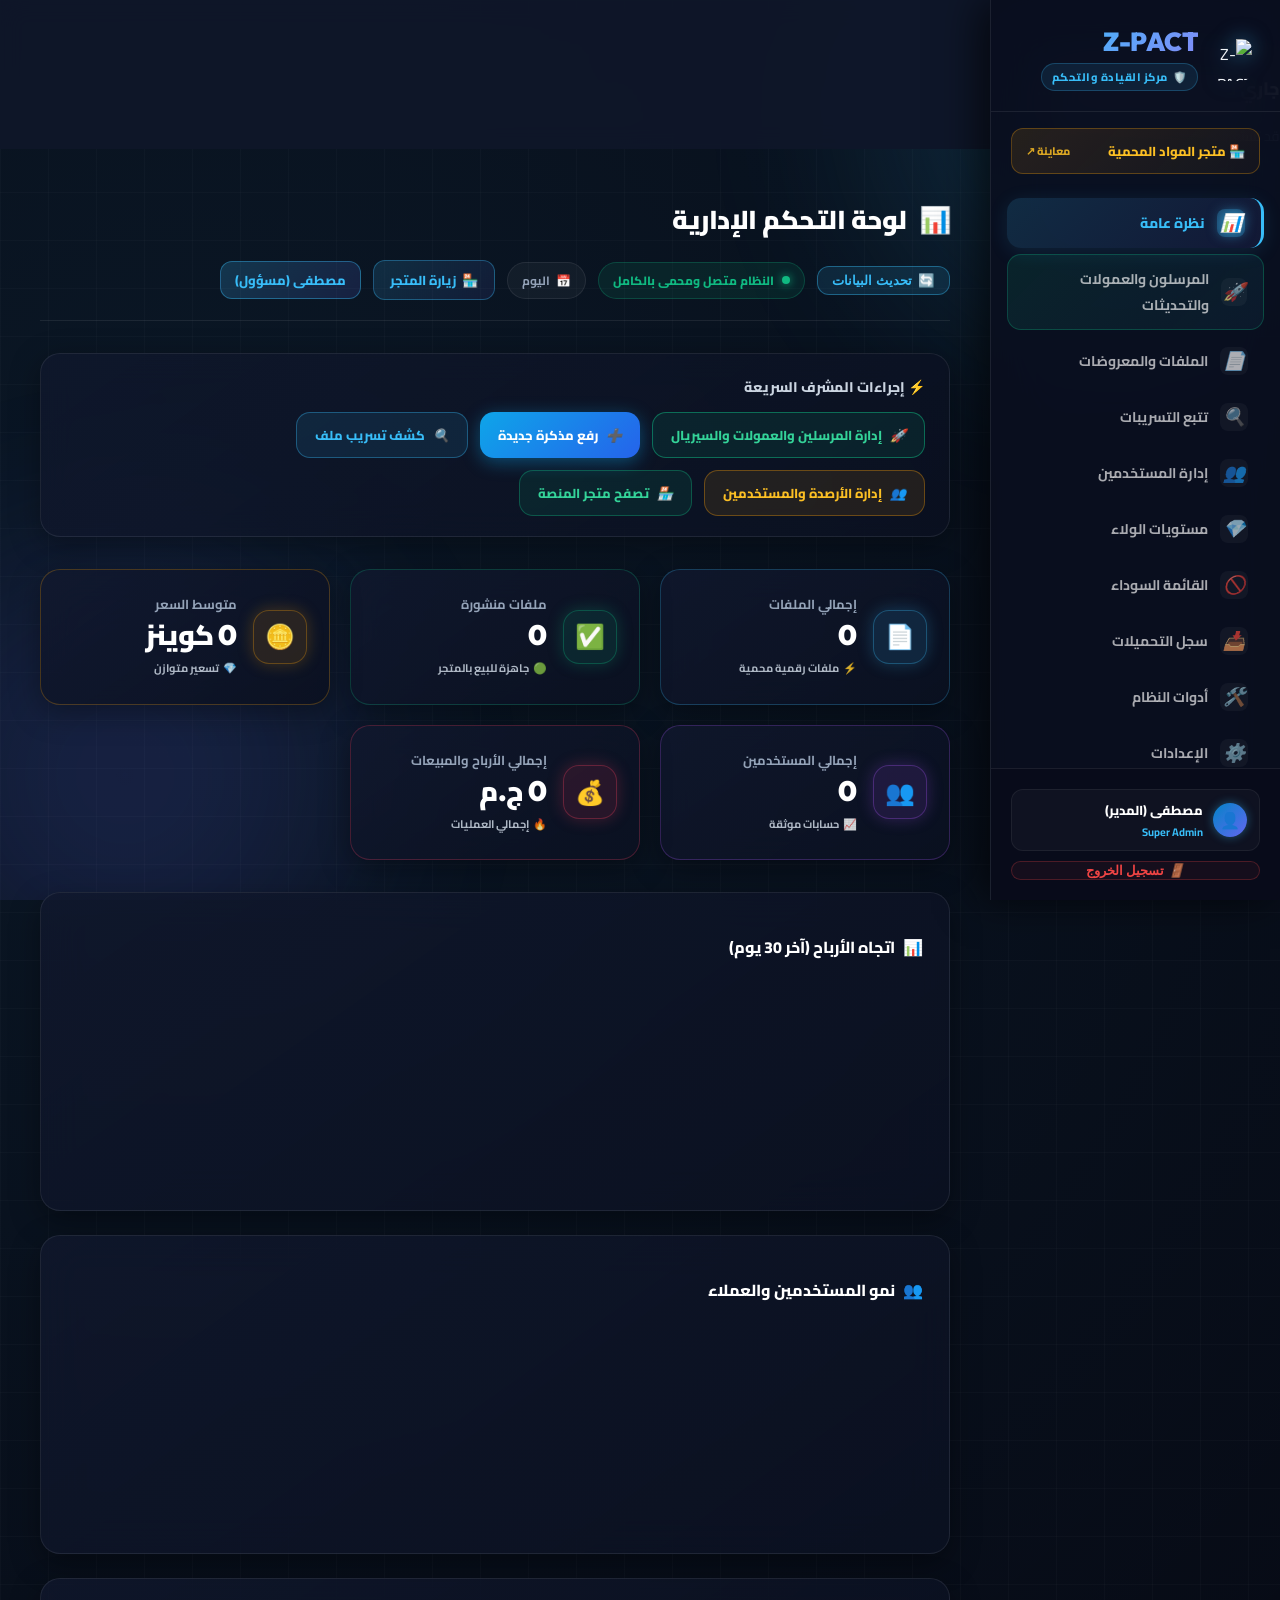
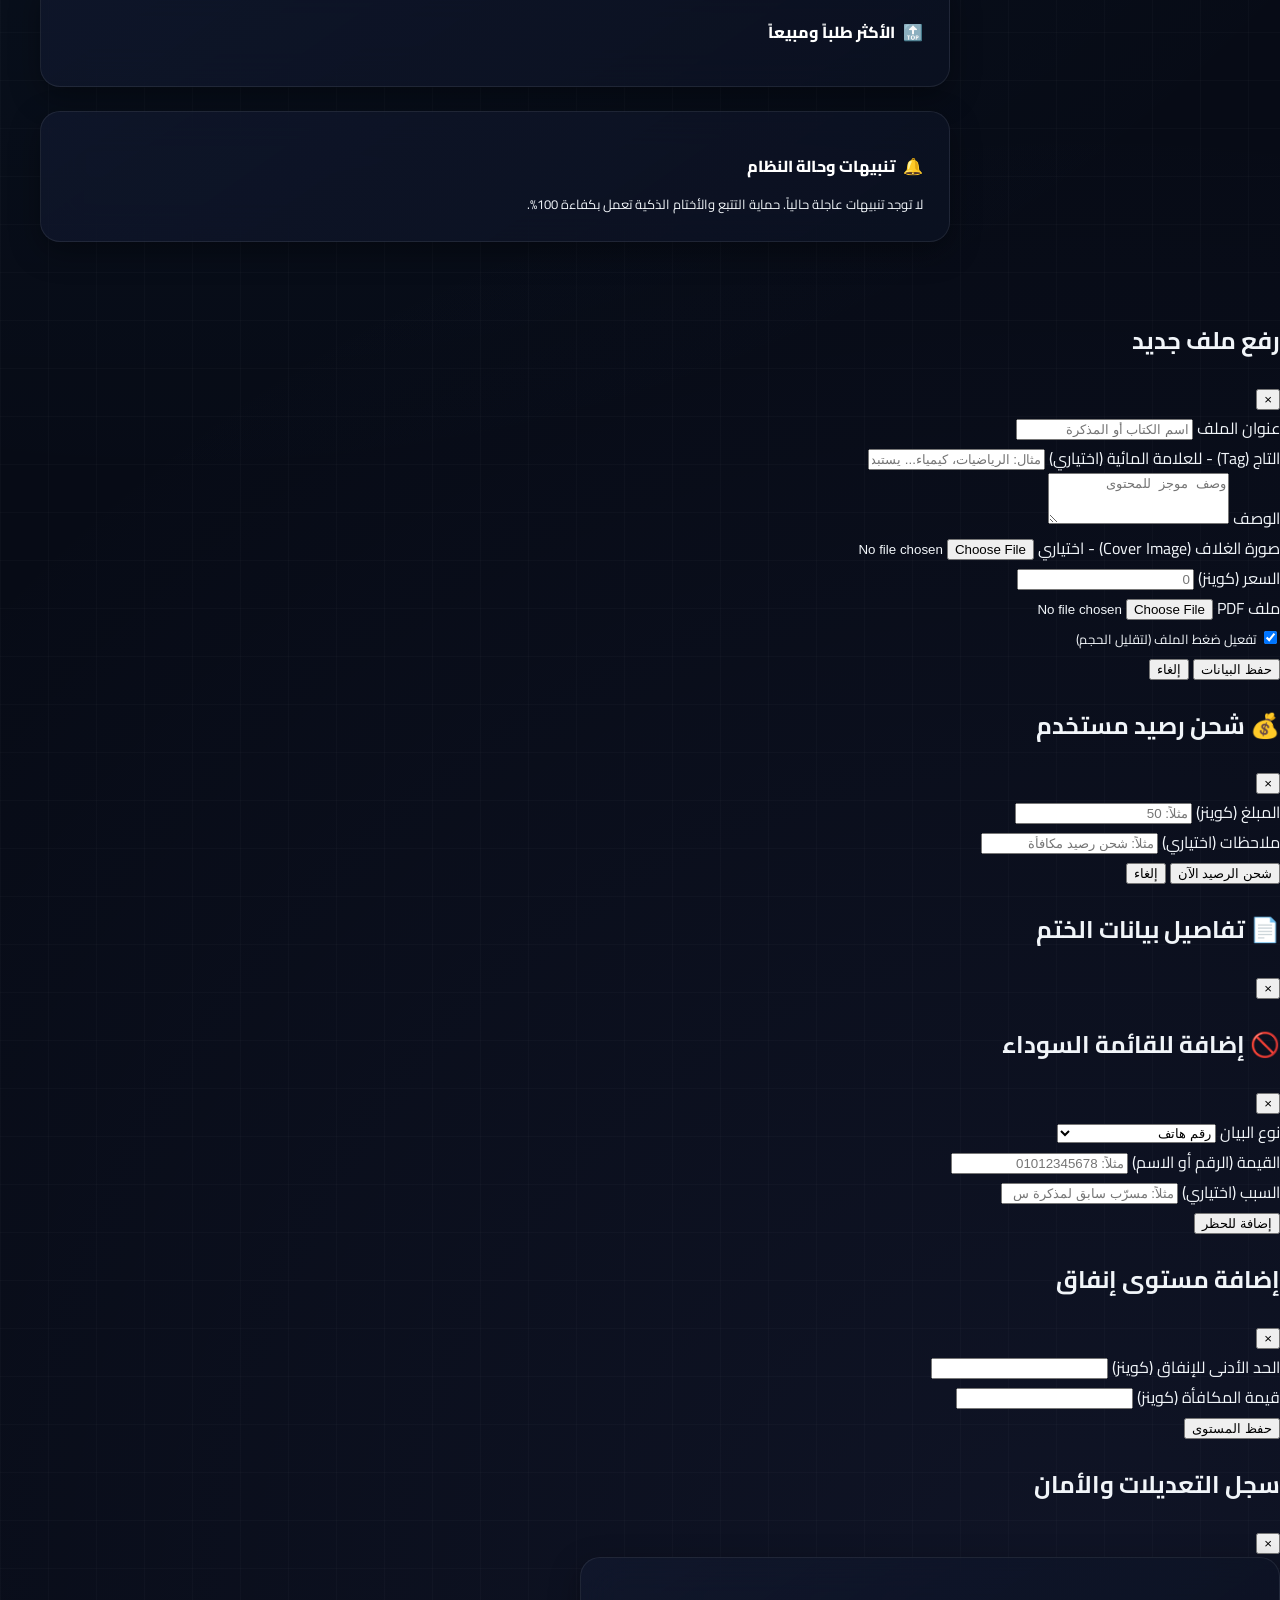
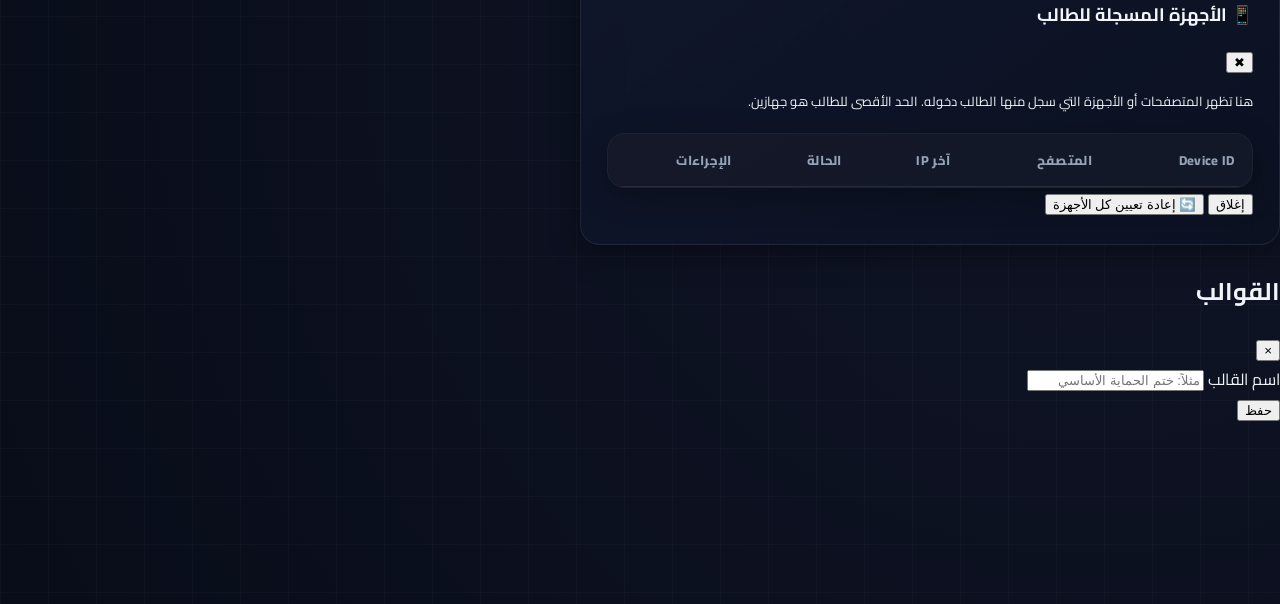
==== Z-PACT-main/frontend/pages/admin.html @ 07106374 "Prepare Z-PACT Enterprise full stack + database for zero-config Railway deployment" ====
<!DOCTYPE html>
<html lang="ar" dir="rtl">

<head>
    <meta charset="UTF-8" />
    <meta name="viewport" content="width=device-width, initial-scale=1.0, maximum-scale=1.0, user-scalable=no, viewport-fit=cover" />
    <title>لوحة التحكم — Z-PACT</title>
  <link rel="icon" href="/frontend/assets/logo.png">

    <!-- Fonts -->
    <link rel="preconnect" href="https://fonts.googleapis.com">
    <link href="https://fonts.googleapis.com/css2?family=Cairo:wght@400;600;700;800&family=Outfit:wght@600;800&display=swap" rel="stylesheet">


    <!-- API Core -->
    <script>
        if (navigator.userAgent.includes('ZPactAndroidApp') || window.location.search.includes('app=1')) {
            document.documentElement.classList.add('android-native-app');
        }
    </script>
    <script src="/frontend/js/api.js?v=3.1.0"></script>
    <script src="/frontend/js/chat_notif.js?v=2.1.0"></script>

    <!-- Local Libraries (Zero Tracking Prevention blocks & 100% Offline) -->
    <script src="/frontend/js/vendor/fabric.min.js"></script>
    <script src="/frontend/js/vendor/pdf.min.js"></script>
    <script>
        const pdfjsLib = window['pdfjs-dist/build/pdf'];
        if (pdfjsLib) {
            pdfjsLib.GlobalWorkerOptions.workerSrc = '/frontend/js/vendor/pdf.worker.min.js';
        }
    </script>
    <script src="/frontend/js/vendor/chart.min.js"></script>

    <!-- Global Styles -->
    <link rel="stylesheet" href="/frontend/css/global.css?v=2.1.0">

    <style>
        :root {
            --sidebar-width: 290px;
            --admin-bg-base: #070b16;
            --admin-surface: rgba(13, 20, 38, 0.78);
            --admin-surface-hover: rgba(22, 33, 62, 0.85);
            --admin-border: rgba(255, 255, 255, 0.08);
            --admin-border-glow: rgba(56, 189, 248, 0.3);
            --admin-primary: #38bdf8;
            --admin-secondary: #818cf8;
            --admin-emerald: #10b981;
            --admin-amber: #f59e0b;
            --admin-purple: #a855f7;
            --admin-rose: #f43f5e;
        }

        * {
            box-sizing: border-box;
        }

        body {
            display: block;
            background: var(--admin-bg-base);
            background-image: 
                radial-gradient(circle at 15% 15%, rgba(56, 189, 248, 0.07) 0%, transparent 45%),
                radial-gradient(circle at 85% 85%, rgba(129, 140, 248, 0.07) 0%, transparent 45%),
                linear-gradient(rgba(255, 255, 255, 0.018) 1px, transparent 1px),
                linear-gradient(90deg, rgba(255, 255, 255, 0.018) 1px, transparent 1px);
            background-size: 100% 100%, 100% 100%, 48px 48px, 48px 48px;
            background-attachment: scroll !important;
            min-height: 100vh;
            overflow-x: hidden;
            color: #f1f5f9;
            font-family: 'Cairo', sans-serif;
            margin: 0;
            padding: 0 0 160px 0;
            position: relative;
        }

        /* Ambient Glow Backdrop */
        .ambient-mesh {
            position: fixed;
            inset: 0;
            pointer-events: none;
            z-index: 0;
            overflow: hidden;
        }
        .ambient-orb {
            position: absolute;
            border-radius: 50%;
            filter: blur(100px);
            opacity: 0.15;
            pointer-events: none;
        }
        .ambient-orb-1 { width: 500px; height: 500px; background: #38bdf8; top: -150px; right: -100px; }
        .ambient-orb-2 { width: 450px; height: 450px; background: #6366f1; bottom: -100px; left: -100px; }

        /* ===== Executive Sidebar ===== */
        aside {
            width: var(--sidebar-width);
            background: rgba(10, 15, 30, 0.92);
            backdrop-filter: blur(28px) saturate(190%);
            -webkit-backdrop-filter: blur(28px) saturate(190%);
            border-left: 1px solid var(--admin-border);
            color: var(--text-primary);
            display: flex;
            flex-direction: column;
            position: fixed;
            top: 0;
            bottom: 0;
            right: 0;
            z-index: 100;
            box-shadow: -10px 0 40px rgba(0, 0, 0, 0.65);
        }

        .sidebar-header {
            padding: 1.8rem 1.75rem 1.25rem;
            border-bottom: 1px solid var(--admin-border);
        }

        .sidebar-brand-wrap {
            display: flex;
            align-items: center;
            gap: 12px;
        }

        .sidebar-brand-wrap img {
            width: 42px;
            height: 42px;
            object-fit: contain;
            filter: drop-shadow(0 0 10px rgba(56, 189, 248, 0.5));
            border-radius: 10px;
        }

        .sidebar-brand-title {
            font-family: 'Outfit', sans-serif;
            font-size: 26px;
            font-weight: 900;
            background: linear-gradient(135deg, var(--admin-primary) 0%, var(--admin-secondary) 100%);
            -webkit-background-clip: text;
            background-clip: text;
            -webkit-text-fill-color: transparent;
            letter-spacing: -0.5px;
            margin: 0;
            line-height: 1;
        }

        .sidebar-badge-hq {
            display: inline-flex;
            align-items: center;
            gap: 5px;
            margin-top: 8px;
            padding: 3px 10px;
            border-radius: 20px;
            font-size: 11px;
            font-weight: 800;
            background: rgba(56, 189, 248, 0.1);
            color: var(--admin-primary);
            border: 1px solid rgba(56, 189, 248, 0.25);
            letter-spacing: 0.5px;
        }

        .sidebar-store-link {
            display: flex;
            align-items: center;
            justify-content: space-between;
            margin: 1rem 1.25rem 0.5rem;
            padding: 10px 14px;
            border-radius: 12px;
            background: linear-gradient(135deg, rgba(245, 158, 11, 0.12), rgba(217, 119, 6, 0.05));
            border: 1px solid rgba(245, 158, 11, 0.3);
            color: #fbbf24;
            font-size: 13px;
            font-weight: 800;
            text-decoration: none;
            transition: all 0.25s ease;
        }
        .sidebar-store-link:hover {
            background: linear-gradient(135deg, rgba(245, 158, 11, 0.22), rgba(217, 119, 6, 0.12));
            border-color: rgba(245, 158, 11, 0.6);
            transform: translateY(-2px);
            box-shadow: 0 4px 15px rgba(245, 158, 11, 0.2);
            color: #fff;
        }

        nav {
            flex: 1;
            padding: 1rem 1rem;
            display: flex;
            flex-direction: column;
            gap: 6px;
            overflow-y: auto;
        }

        .nav-item {
            display: flex;
            align-items: center;
            gap: 12px;
            padding: 11px 16px;
            border-radius: 14px;
            color: rgba(255, 255, 255, 0.65);
            font-weight: 700;
            font-size: 14px;
            text-decoration: none;
            transition: all 0.22s cubic-bezier(0.4, 0, 0.2, 1);
            position: relative;
        }

        .nav-item i {
            font-size: 18px;
            display: flex;
            align-items: center;
            justify-content: center;
            width: 28px;
            height: 28px;
            border-radius: 8px;
            background: rgba(255, 255, 255, 0.04);
            transition: all 0.2s;
        }

        .nav-item:hover {
            background: rgba(56, 189, 248, 0.08);
            color: #ffffff;
            transform: translateX(-4px);
        }
        .nav-item:hover i {
            background: rgba(56, 189, 248, 0.18);
            transform: scale(1.1);
        }

        .nav-item.active {
            background: linear-gradient(135deg, rgba(56, 189, 248, 0.16) 0%, rgba(99, 102, 241, 0.1) 100%);
            border-right: 3px solid var(--admin-primary);
            color: #38bdf8;
            font-weight: 800;
            box-shadow: 0 4px 20px rgba(56, 189, 248, 0.12);
        }
        .nav-item.active i {
            background: rgba(56, 189, 248, 0.25);
            color: #fff;
            filter: drop-shadow(0 0 6px rgba(56, 189, 248, 0.6));
        }

        .sidebar-footer {
            padding: 1.25rem 1.25rem;
            border-top: 1px solid var(--admin-border);
            display: flex;
            flex-direction: column;
            gap: 10px;
            background: rgba(7, 11, 24, 0.6);
        }

        .admin-profile-pill {
            display: flex;
            align-items: center;
            gap: 10px;
            padding: 8px 12px;
            border-radius: 12px;
            background: rgba(255, 255, 255, 0.03);
            border: 1px solid rgba(255, 255, 255, 0.06);
        }

        .admin-avatar {
            width: 34px;
            height: 34px;
            border-radius: 50%;
            background: linear-gradient(135deg, #0284c7, #6366f1);
            display: flex;
            align-items: center;
            justify-content: center;
            font-size: 16px;
            box-shadow: 0 0 10px rgba(56, 189, 248, 0.4);
            flex-shrink: 0;
        }

        .admin-info-text {
            flex: 1;
            overflow: hidden;
        }
        .admin-info-name {
            font-size: 13px;
            font-weight: 800;
            color: #fff;
            white-space: nowrap;
            overflow: hidden;
            text-overflow: ellipsis;
        }
        .admin-info-role {
            font-size: 11px;
            color: var(--admin-primary);
            font-weight: 700;
        }

        /* ===== Main Content Area ===== */
        main {
            flex: 1;
            margin-right: var(--sidebar-width);
            padding: 2rem 2.5rem;
            max-width: 1400px;
            width: calc(100% - var(--sidebar-width));
            position: relative;
            z-index: 1;
        }

        /* Executive Header */
        .executive-header {
            display: flex;
            justify-content: space-between;
            align-items: center;
            margin-bottom: 2rem;
            padding-bottom: 1.25rem;
            border-bottom: 1px solid var(--admin-border);
            flex-wrap: wrap;
            gap: 1rem;
        }

        .header-title-box h1 {
            font-size: 26px;
            font-weight: 900;
            margin: 0;
            color: #fff;
            letter-spacing: -0.5px;
            display: flex;
            align-items: center;
            gap: 12px;
        }

        .header-meta-box {
            display: flex;
            align-items: center;
            gap: 12px;
            flex-wrap: wrap;
        }

        .system-pulse-badge {
            display: inline-flex;
            align-items: center;
            gap: 8px;
            background: rgba(16, 185, 129, 0.1);
            border: 1px solid rgba(16, 185, 129, 0.25);
            padding: 6px 14px;
            border-radius: 20px;
            font-size: 12px;
            font-weight: 800;
            color: #10b981;
        }
        .pulse-dot {
            width: 8px;
            height: 8px;
            border-radius: 50%;
            background: #10b981;
            box-shadow: 0 0 10px #10b981;
            animation: pulseDot 2s infinite ease-in-out;
        }
        @keyframes pulseDot {
            0% { transform: scale(0.9); opacity: 0.7; }
            50% { transform: scale(1.3); opacity: 1; box-shadow: 0 0 15px #10b981; }
            100% { transform: scale(0.9); opacity: 0.7; }
        }

        .date-live-badge {
            display: inline-flex;
            align-items: center;
            gap: 6px;
            background: rgba(255, 255, 255, 0.04);
            border: 1px solid var(--admin-border);
            padding: 6px 14px;
            border-radius: 20px;
            font-size: 12px;
            font-weight: 700;
            color: #94a3b8;
        }

        .header-store-btn {
            display: inline-flex;
            align-items: center;
            gap: 6px;
            background: linear-gradient(135deg, rgba(56, 189, 248, 0.15), rgba(99, 102, 241, 0.1));
            border: 1px solid rgba(56, 189, 248, 0.35);
            color: #38bdf8;
            padding: 7px 16px;
            border-radius: 12px;
            font-size: 13px;
            font-weight: 800;
            text-decoration: none;
            transition: all 0.2s;
        }
        .header-store-btn:hover {
            background: linear-gradient(135deg, rgba(56, 189, 248, 0.25), rgba(99, 102, 241, 0.2));
            border-color: #38bdf8;
            color: #fff;
            transform: translateY(-2px);
            box-shadow: 0 4px 15px rgba(56, 189, 248, 0.3);
        }

        /* ===== Quick Actions Hub ===== */
        .admin-quick-hub {
            background: linear-gradient(145deg, rgba(17, 24, 46, 0.7) 0%, rgba(11, 17, 33, 0.85) 100%);
            border: 1px solid var(--admin-border);
            border-radius: 20px;
            padding: 1.25rem 1.5rem;
            margin-bottom: 2rem;
            box-shadow: 0 8px 30px rgba(0, 0, 0, 0.35);
            backdrop-filter: blur(16px);
        }
        .quick-hub-title {
            font-size: 14px;
            font-weight: 800;
            color: #cbd5e1;
            margin-bottom: 12px;
            display: flex;
            align-items: center;
            gap: 8px;
        }
        .quick-hub-actions {
            display: flex;
            gap: 12px;
            flex-wrap: wrap;
        }
        .quick-hub-btn {
            border: none;
            padding: 10px 18px;
            border-radius: 14px;
            font-size: 13px;
            font-weight: 800;
            display: flex;
            align-items: center;
            gap: 8px;
            cursor: pointer;
            transition: all 0.22s cubic-bezier(0.4, 0, 0.2, 1);
            font-family: inherit;
            text-decoration: none;
        }
        .quick-hub-btn:hover {
            transform: translateY(-2px);
        }
        .btn-glow-primary {
            background: linear-gradient(135deg, #0ea5e9, #2563eb);
            color: #fff;
            box-shadow: 0 4px 18px rgba(14, 165, 233, 0.4);
        }
        .btn-glow-cyan {
            background: rgba(56, 189, 248, 0.1);
            border: 1px solid rgba(56, 189, 248, 0.35);
            color: #38bdf8;
        }
        .btn-glow-amber {
            background: rgba(245, 158, 11, 0.1);
            border: 1px solid rgba(245, 158, 11, 0.35);
            color: #fbbf24;
        }
        .btn-glow-emerald {
            background: rgba(16, 185, 129, 0.1);
            border: 1px solid rgba(16, 185, 129, 0.35);
            color: #34d399;
        }

        /* ===== Bento-Grid KPI Stat Cards ===== */
        .stats-grid {
            display: grid;
            grid-template-columns: repeat(auto-fit, minmax(230px, 1fr));
            gap: 1.25rem;
            margin-bottom: 2rem;
        }

        .stat-card {
            background: linear-gradient(145deg, rgba(17, 24, 46, 0.8) 0%, rgba(11, 17, 33, 0.95) 100%);
            border: 1px solid var(--admin-border);
            border-radius: 20px;
            padding: 1.4rem;
            display: flex;
            align-items: center;
            gap: 1rem;
            position: relative;
            overflow: hidden;
            box-shadow: 0 8px 30px rgba(0, 0, 0, 0.35);
            backdrop-filter: blur(16px);
            transition: all 0.25s cubic-bezier(0.34, 1.56, 0.64, 1);
        }

        .stat-card:hover {
            transform: translateY(-4px);
            box-shadow: 0 16px 40px rgba(0, 0, 0, 0.55);
        }

        .stat-icon {
            width: 54px;
            height: 54px;
            border-radius: 16px;
            display: flex;
            align-items: center;
            justify-content: center;
            font-size: 24px;
            flex-shrink: 0;
            transition: transform 0.25s ease;
        }
        .stat-card:hover .stat-icon {
            transform: scale(1.1);
        }

        .stat-info {
            flex: 1;
            overflow: hidden;
        }

        .stat-info h3 {
            font-size: 13px;
            color: #94a3b8;
            margin: 0 0 4px;
            font-weight: 700;
        }

        .stat-info div {
            font-family: 'Outfit', 'Cairo', sans-serif;
            font-size: 28px;
            font-weight: 900;
            color: #fff;
            line-height: 1.1;
            letter-spacing: -0.5px;
        }

        .stat-trend {
            display: inline-flex;
            align-items: center;
            gap: 4px;
            margin-top: 6px;
            font-size: 11px;
            font-weight: 700;
            color: #cbd5e1;
            opacity: 0.85;
        }

        /* Neon Color Variations for KPI Cards */
        .stat-card.stat-cyan {
            border-color: rgba(56, 189, 248, 0.25);
        }
        .stat-card.stat-cyan .stat-icon {
            background: rgba(56, 189, 248, 0.12);
            color: #38bdf8;
            border: 1px solid rgba(56, 189, 248, 0.3);
            box-shadow: 0 0 16px rgba(56, 189, 248, 0.25);
        }
        .stat-card.stat-cyan:hover {
            border-color: rgba(56, 189, 248, 0.5);
            box-shadow: 0 16px 40px rgba(56, 189, 248, 0.2);
        }

        .stat-card.stat-emerald {
            border-color: rgba(16, 185, 129, 0.25);
        }
        .stat-card.stat-emerald .stat-icon {
            background: rgba(16, 185, 129, 0.12);
            color: #10b981;
            border: 1px solid rgba(16, 185, 129, 0.3);
            box-shadow: 0 0 16px rgba(16, 185, 129, 0.25);
        }
        .stat-card.stat-emerald:hover {
            border-color: rgba(16, 185, 129, 0.5);
            box-shadow: 0 16px 40px rgba(16, 185, 129, 0.2);
        }

        .stat-card.stat-amber {
            border-color: rgba(245, 158, 11, 0.25);
        }
        .stat-card.stat-amber .stat-icon {
            background: rgba(245, 158, 11, 0.12);
            color: #fbbf24;
            border: 1px solid rgba(245, 158, 11, 0.3);
            box-shadow: 0 0 16px rgba(245, 158, 11, 0.25);
        }
        .stat-card.stat-amber:hover {
            border-color: rgba(245, 158, 11, 0.5);
            box-shadow: 0 16px 40px rgba(245, 158, 11, 0.2);
        }

        .stat-card.stat-purple {
            border-color: rgba(168, 85, 247, 0.25);
        }
        .stat-card.stat-purple .stat-icon {
            background: rgba(168, 85, 247, 0.12);
            color: #c084fc;
            border: 1px solid rgba(168, 85, 247, 0.3);
            box-shadow: 0 0 16px rgba(168, 85, 247, 0.25);
        }
        .stat-card.stat-purple:hover {
            border-color: rgba(168, 85, 247, 0.5);
            box-shadow: 0 16px 40px rgba(168, 85, 247, 0.2);
        }

        .stat-card.stat-rose {
            border-color: rgba(244, 63, 94, 0.25);
        }
        .stat-card.stat-rose .stat-icon {
            background: rgba(244, 63, 94, 0.12);
            color: #fb7185;
            border: 1px solid rgba(244, 63, 94, 0.3);
            box-shadow: 0 0 16px rgba(244, 63, 94, 0.25);
        }
        .stat-card.stat-rose:hover {
            border-color: rgba(244, 63, 94, 0.5);
            box-shadow: 0 16px 40px rgba(244, 63, 94, 0.2);
        }

        /* ===== Cards & Containers ===== */
        .card {
            background: linear-gradient(145deg, rgba(17, 24, 46, 0.75) 0%, rgba(11, 17, 33, 0.9) 100%);
            border: 1px solid var(--admin-border);
            border-radius: 20px;
            padding: 1.6rem;
            box-shadow: 0 10px 30px rgba(0, 0, 0, 0.35);
            backdrop-filter: blur(20px);
            margin-bottom: 1.5rem;
        }

        .panel {
            display: none;
            animation: panelFadeIn 0.32s cubic-bezier(0.4, 0, 0.2, 1);
        }
        .panel.active {
            display: block;
        }
        @keyframes panelFadeIn {
            from { opacity: 0; transform: translateY(8px); }
            to { opacity: 1; transform: translateY(0); }
        }

        /* ===== Tables Styling ===== */
        .table-container {
            background: rgba(11, 17, 33, 0.75);
            border-radius: 18px;
            border: 1px solid var(--admin-border);
            overflow: hidden;
            margin-top: 1.25rem;
            box-shadow: 0 8px 30px rgba(0, 0, 0, 0.3);
        }

        table {
            width: 100%;
            border-collapse: collapse;
            text-align: right;
        }

        th {
            background: rgba(255, 255, 255, 0.035);
            padding: 14px 18px;
            font-size: 13px;
            font-weight: 800;
            color: #94a3b8;
            border-bottom: 1px solid var(--admin-border);
            letter-spacing: 0.3px;
        }

        td {
            padding: 14px 18px;
            border-bottom: 1px solid rgba(255, 255, 255, 0.05);
            font-size: 14px;
            vertical-align: middle;
            color: #e2e8f0;
            transition: background 0.15s ease;
        }

        tr:hover td {
            background: rgba(56, 189, 248, 0.03);
        }

        tr:last-child td {
            border-bottom: none;
        }

        .material-title {
            font-weight: 800;
            display: flex;
            align-items: center;
            gap: 12px;
            color: #fff;
        }

        .material-icon {
            font-size: 24px;
            width: 38px;
            height: 38px;
            border-radius: 10px;
            background: rgba(56, 189, 248, 0.1);
            display: flex;
            align-items: center;
            justify-content: center;
            border: 1px solid rgba(56, 189, 248, 0.2);
            flex-shrink: 0;
        }

        .actions {
            display: flex;
            gap: 8px;
            align-items: center;
        }

        /* Advanced Designer Essentials */
        #layout-modal.show {
            display: block;
            opacity: 1;
            pointer-events: auto;
        }

        .designer-overlay {
            position: fixed;
            inset: 0;
            background: #1e293b;
            z-index: 2000;
            display: flex;
            flex-direction: column;
            color: #f1f5f9;
            opacity: 0;
            pointer-events: none;
            transition: opacity 0.3s ease;
            width: 100vw;
            height: 100vh;
            overflow: hidden; /* Overlay itself never scrolls */
        }

        .designer-overlay.show {
            opacity: 1;
            pointer-events: all;
        }

        .designer-header {
            height: 60px;
            background: #0f172a;
            border-bottom: 1px solid #334155;
            display: flex;
            align-items: center;
            padding: 0 1.5rem;
            justify-content: space-between;
        }

        .designer-body {
            position: relative;
            flex: 1;
            display: flex;
            flex-direction: row;
            width: 100%;
            height: calc(100vh - 60px); /* Explicit height limit */
            min-height: 0;
            overflow: hidden;
        }

        /* Sidebars */
        .designer-sidebar {
            width: 300px;
            height: 100%;
            background: #1e293b;
            border-left: 1px solid #334155;
            border-right: 1px solid #334155;
            display: flex;
            flex-direction: column;
            padding: 1.5rem;
            overflow-y: auto;
            flex-shrink: 0;
            min-height: 0;
        }

        .designer-tool-btn {
            width: 100%;
            background: #334155;
            border: 1px solid #475569;
            color: #fff;
            padding: 12px;
            border-radius: 8px;
            margin-bottom: 10px;
            display: flex;
            align-items: center;
            gap: 10px;
            font-weight: 600;
            transition: all 0.2s;
        }

        .designer-tool-btn:hover {
            background: #475569;
        }

        /* Canvas Workspace */
        .designer-workspace {
            flex: 1;
            height: 100%;
            background: #0f172a;
            display: flex;
            flex-direction: column;
            position: relative;
            overflow: hidden;
            min-width: 0;
            min-height: 0;
        }

        .canvas-container-wrapper {
            flex: 1;
            overflow: auto !important;
            padding: 100px;
            background: #020617;
            /* Extra styles for debug scrollbar prominence */
            scrollbar-width: thick;
            scrollbar-color: #4338ca #1e293b;
            display: flex; /* Still flex, but we'll use margin:auto on child */
        }

        /* Make scrollbars clearly visible */
        .canvas-container-wrapper::-webkit-scrollbar {
            width: 12px;
            height: 12px;
        }
        .canvas-container-wrapper::-webkit-scrollbar-track {
            background: #1e293b;
        }
        .canvas-container-wrapper::-webkit-scrollbar-thumb {
            background: #475569;
            border-radius: 6px;
            border: 3px solid #1e293b;
        }
        .canvas-container-wrapper::-webkit-scrollbar-thumb:hover {
            background: #64748b;
        }

        .designer-canvas-container {
            background: #fff;
            box-shadow: 0 0 50px rgba(0, 0, 0, 0.5);
            position: relative;
            margin: auto; /* Force alignment but allow overflow scrolling */
        }

        /* HTML Overlay for Arabic stamp labels */
        #stamp-labels-overlay {
            position: absolute;
            top: 0; left: 0;
            width: 100%; height: 100%;
            pointer-events: none;
            overflow: visible;
            z-index: 20;
        }
        .stamp-label-html {
            position: absolute;
            transform: translate(-50%, -50%);
            background: rgba(255,255,255,0.92);
            border: 2px solid #6366f1;
            border-radius: 6px;
            padding: 4px 10px;
            font-family: 'Cairo', Arial, sans-serif;
            font-size: 13px;
            font-weight: 700;
            color: #1e293b;
            white-space: nowrap;
            direction: rtl;
            unicode-bidi: embed;
            box-shadow: 0 2px 8px rgba(0,0,0,0.15);
            pointer-events: none;
        }
        .stamp-label-html.global {
            border-color: #3b82f6;
            background: rgba(239,246,255,0.95);
        }

        /* Responsive Controls in Header */
        .header-nav {
            display: flex;
            align-items: center;
            gap: 1.5rem;
            background: rgba(255, 255, 255, 0.05);
            padding: 4px 16px;
            border-radius: 8px;
            border: 1px solid rgba(255, 255, 255, 0.1);
        }

        .strip-btn {
            background: none;
            border: none;
            color: #fff;
            display: flex;
            align-items: center;
            gap: 8px;
            font-size: 13px;
            font-weight: 700;
            cursor: pointer;
            padding: 8px 12px;
            border-radius: 20px;
            transition: background 0.2s;
        }

        .strip-btn:hover {
            background: rgba(255, 255, 255, 0.1);
        }

        .strip-btn.primary {
            background: var(--primary);
            color: #fff;
            padding: 8px 20px;
        }

        .strip-btn.primary:hover {
            background: #4f46e5;
        }

        /* Properties Panel */
        .prop-group {
            margin-bottom: 1.5rem;
        }

        #designer-canvas,
        .designer-canvas-container .upper-canvas {
            touch-action: none !important;
        }

        @media (max-width: 900px) {
            .designer-header {
                height: auto;
                min-height: 54px;
                padding: 8px 10px;
                flex-wrap: wrap;
                gap: 8px;
            }
            .header-nav {
                gap: 6px;
                padding: 4px 8px;
                flex-wrap: wrap;
            }
            .designer-body {
                flex-direction: column;
                height: calc(100vh - 90px);
                overflow-y: auto;
            }
            .designer-sidebar {
                width: 100%;
                height: auto;
                max-height: 42vh;
                padding: 12px;
                border-left: none;
                border-right: none;
                border-bottom: 1px solid #334155;
            }
            .designer-workspace {
                min-height: 52vh;
            }
            .canvas-container-wrapper {
                padding: 12px;
            }
        }

        .prop-label {
            display: block;
            font-size: 12px;
            color: #94a3b8;
            margin-bottom: 6px;
        }

        .prop-input {
            width: 100%;
            background: #0f172a;
            border: 1px solid #334155;
            color: #fff;
            padding: 8px;
            border-radius: 6px;
            font-size: 14px;
        }

        /* Pagination UI */
        .page-nav {
            display: flex;
            align-items: center;
            gap: 10px;
            color: #fff;
        }

        .page-btn {
            background: #334155;
            border: none;
            color: #fff;
            width: 30px;
            height: 30px;
            border-radius: 4px;
            display: flex;
            align-items: center;
            justify-content: center;
        }

        .page-btn:disabled {
            opacity: 0.3;
        }

        /* Tracking Results */
        #leak-results {
            margin-top: 2rem;
            padding: 2rem;
            border: 2px solid var(--success);
            background: var(--success-light);
            border-radius: var(--radius-lg);
        }

        .result-item {
            display: flex;
            justify-content: space-between;
            padding: 10px 0;
            border-bottom: 1px solid rgba(0, 0, 0, 0.05);
        }

        .result-item:last-child {
            border-bottom: none;
        }

        .result-label {
            font-weight: 700;
            color: var(--text-secondary);
        }

        /* Toast */
        #toast {
            position: fixed;
            bottom: 2rem;
            left: 2rem;
            z-index: 99999;
            animation: fadeIn 0.3s ease;
        }

        @media (max-width: 900px) {
            aside {
                transform: translateX(100%);
            }

            main {
                margin-right: 0;
            }
        }
        .modal-overlay.show {
            display: flex !important;
            opacity: 1;
            pointer-events: all;
        }
    
        /* ================================================================
           PROVEN SINGLE-LAYER FLUID SCROLLING (Matching webapp_ui Engine)
           ================================================================ */
        html, body {
            overscroll-behavior-y: none !important;
        }

        html {
            width: 100%;
            font-size: 16px;
            scroll-behavior: smooth;
        }

        body {
            width: 100%;
            min-height: 100vh;
            display: block !important;
            margin: 0 !important;
            padding: 0 0 180px 0 !important;
            overflow-x: hidden;
            position: relative;
            background-attachment: scroll !important;
        }

        body.android-native-app {
            display: block !important;
            padding: 0 0 200px 0 !important;
            margin: 0 !important;
        }

        body.android-native-app aside#sidebar,
        body.android-native-app #sidebar-overlay {
            display: none !important;
            pointer-events: none !important;
        }

        body.android-native-app .executive-header {
            display: none !important;
        }

        body.android-native-app main {
            margin: 0 !important;
            width: 100% !important;
            max-width: 100% !important;
            padding: 12px 14px 200px 14px !important;
            display: block !important;
        }

        body.android-native-app .native-app-only-block {
            display: block !important;
        }

        /* Native Mobile Navigation Pills */
        .mobile-nav-pill {
            flex-shrink: 0;
            display: inline-flex;
            align-items: center;
            gap: 6px;
            background: rgba(255, 255, 255, 0.05);
            border: 1px solid rgba(255, 255, 255, 0.1);
            color: #cbd5e1;
            padding: 9px 15px;
            border-radius: 999px;
            font-size: 13px;
            font-weight: 800;
            cursor: pointer;
            white-space: nowrap;
            transition: all 0.2s;
        }
        .mobile-nav-pill.active {
            background: linear-gradient(135deg, rgba(14, 165, 233, 0.4), rgba(99, 102, 241, 0.4));
            border-color: #38bdf8;
            color: #fff;
            box-shadow: 0 0 14px rgba(56, 189, 248, 0.35);
        }

        /* Ambient Glow Backdrop Pointer Fix */
        .ambient-mesh {
            pointer-events: none !important;
        }

        /* Mobile Responsive Adjustments (Desktop Browser & Mobile) */
        @media (max-width: 900px) {
            body {
                display: block !important;
            }
            .executive-header {
                display: none !important; /* In mobile view, hide the heavy web header in favor of the clean ribbon */
            }
            #native-app-admin-ribbon {
                display: block !important;
            }
            aside:not(.show) {
                display: none !important;
                pointer-events: none !important;
                visibility: hidden !important;
            }
            aside.show {
                position: fixed !important;
                top: 0 !important;
                bottom: 0 !important;
                right: 0 !important;
                width: 280px !important;
                height: 100vh !important;
                flex-direction: column !important;
                z-index: 3500 !important;
                display: flex !important;
                background: rgba(10, 15, 30, 0.96) !important;
                pointer-events: all !important;
                visibility: visible !important;
            }
            main {
                margin: 0 !important;
                padding: 12px 14px 200px 14px !important;
                width: 100% !important;
                max-width: 100% !important;
            }
            .mobile-menu-btn {
                display: none !important;
            }
            .executive-header {
                flex-direction: column;
                align-items: flex-start;
                gap: 12px;
                padding: 12px;
                background: rgba(15, 23, 42, 0.7);
                border-radius: 16px;
                margin-bottom: 1rem;
            }
            .header-meta-box {
                width: 100%;
                flex-wrap: wrap;
                gap: 8px;
                justify-content: flex-start;
            }
            .stats-grid {
                grid-template-columns: 1fr 1fr !important;
                gap: 10px !important;
            }
            .grid-2, .grid-3 {
                grid-template-columns: 1fr !important;
            }
            .admin-quick-hub {
                padding: 1rem !important;
                margin-bottom: 1.25rem !important;
            }
            .quick-hub-actions {
                display: grid !important;
                grid-template-columns: 1fr 1fr !important;
                gap: 8px !important;
            }
            .quick-hub-btn {
                padding: 10px 8px !important;
                font-size: 12px !important;
            }
        }

        @media (max-width: 480px) {
            .stats-grid {
                grid-template-columns: 1fr !important;
            }
            .quick-hub-actions {
                grid-template-columns: 1fr !important;
            }
        }
    </style>
</head>

<body>

    <!-- Ambient Background Lighting Mesh -->
    <div class="ambient-mesh">
        <div class="ambient-orb ambient-orb-1"></div>
        <div class="ambient-orb ambient-orb-2"></div>
    </div>

    <!-- Sidebar Overlay for Mobile -->
    <div id="sidebar-overlay" class="modal-overlay hidden" onclick="toggleSidebar()" style="background:rgba(0,0,0,0.65);z-index:3400;"></div>

    <!-- Fullscreen Loader (For Test Download) -->
    <div id="fullscreen-loader" class="modal-overlay hidden" style="z-index: 9999; flex-direction: column; background: rgba(15, 23, 42, 0.95); backdrop-filter: blur(12px);">
        <div class="spinner" style="width: 54px; height: 54px; border-width: 4px; border-top-color: var(--admin-primary);"></div>
        <h3 class="mt-2" style="color: white; font-weight: 800; font-size: 18px;">جاري تجهيز النسخة التجريبية...</h3>
        <p style="color: #94a3b8; font-size: 14px; margin-top: 5px;">قد تستغرق العملية بضع ثواني، يرجى الانتظار.</p>
    </div>

    <!-- Sidebar -->
    <aside id="sidebar">
        <div class="sidebar-header">
            <div class="sidebar-brand-wrap">
                <img id="admin-logo-img" src="/frontend/assets/logo.png" alt="Z-PACT">
                <div>
                    <h1 class="sidebar-brand-title" id="admin-logo-text">Z-PACT</h1>
                    <div class="sidebar-badge-hq"><span>🛡️</span> مركز القيادة والتحكم</div>
                </div>
            </div>
        </div>

        <!-- Direct Store Link -->
        <a href="store.html" class="sidebar-store-link" target="_blank" title="تصفح متجر المنصة">
            <span>🏪 متجر المواد المحمية</span>
            <span style="font-size:11px;opacity:0.85;">معاينة ↗</span>
        </a>

        <nav>
            <a href="#" class="nav-item active" onclick="switchPanel('dashboard', event)">
                <i>📊</i> <span>نظرة عامة</span>
            </a>
            <a href="#" class="nav-item" id="nav-senders" onclick="switchPanel('senders', event)" style="border: 1px solid rgba(16,185,129,0.28); background: linear-gradient(135deg, rgba(16,185,129,0.12), rgba(56,189,248,0.06));">
                <i>🚀</i> <span>المرسلون والعمولات والتحديثات</span>
                <span id="nav-senders-badge" style="display:none; margin-right:auto; background:#ef4444; color:#fff; font-size:11px; font-weight:900; padding:1px 8px; border-radius:999px; box-shadow:0 0 10px rgba(239,68,68,0.6);">0</span>
            </a>
            <a href="#" class="nav-item" onclick="switchPanel('materials', event)">
                <i>📄</i> <span>الملفات والمعروضات</span>
            </a>
            <a href="#" class="nav-item" onclick="switchPanel('tracking', event)">
                <i>🔍</i> <span>تتبع التسريبات</span>
            </a>
            <a href="#" class="nav-item" onclick="switchPanel('users', event)">
                <i>👥</i> <span>إدارة المستخدمين</span>
            </a>
            <a href="#" class="nav-item" id="nav-spending" onclick="switchPanel('spending', event)">
                <i>💎</i> <span>مستويات الولاء</span>
            </a>
            <a href="#" class="nav-item" onclick="switchPanel('blacklist', event)">
                <i>🚫</i> <span>القائمة السوداء</span>
            </a>
            <a href="#" class="nav-item" onclick="switchPanel('downloads', event)">
                <i>📥</i> <span>سجل التحميلات</span>
            </a>
            <a href="#" class="nav-item" onclick="switchPanel('system-tools', event)">
                <i>🛠️</i> <span>أدوات النظام</span>
            </a>
            <a href="settings.html" class="nav-item">
                <i>⚙️</i> <span>الإعدادات</span>
            </a>
        </nav>

        <div class="sidebar-footer">
            <div class="admin-profile-pill">
                <div class="admin-avatar">👤</div>
                <div class="admin-info-text">
                    <div class="admin-info-name" id="sidebar-admin-name">مصطفى (المدير)</div>
                    <div class="admin-info-role">Super Admin</div>
                </div>
            </div>
            <button class="btn btn-ghost btn-full" style="color:#ef4444; border:1px solid rgba(239,68,68,0.25); background:rgba(239,68,68,0.06); font-weight:800; border-radius:12px;" onclick="handleLogout()">
                <i>🚪</i> تسجيل الخروج
            </button>
        </div>
    </aside>

    <!-- Main Content -->
    <main>

        <!-- Dedicated Native Android App Command Bar (Shown exclusively inside Z-PACT Admin Radar APK or on mobile) -->
        <div id="native-app-admin-ribbon" class="native-app-only-block" style="display:none; margin-bottom: 14px;">
            <div style="background: linear-gradient(145deg, rgba(17, 24, 46, 0.92) 0%, rgba(10, 16, 33, 0.98) 100%); border: 1px solid rgba(56, 189, 248, 0.35); border-radius: 20px; padding: 14px 16px; box-shadow: 0 10px 30px rgba(0,0,0,0.5), inset 0 1px 0 rgba(255,255,255,0.1);">
                <div style="display:flex; justify-content:space-between; align-items:center; margin-bottom: 12px;">
                    <div style="display:flex; align-items:center; gap:10px;">
                        <div style="width:40px; height:40px; border-radius:12px; background:linear-gradient(135deg, #0ea5e9, #6366f1); display:flex; align-items:center; justify-content:center; font-size:20px; box-shadow:0 0 15px rgba(14,165,233,0.5);">👑</div>
                        <div>
                            <div style="font-size:15px; font-weight:900; color:#fff; display:flex; align-items:center; gap:6px;">
                                <span>مركز قيادة الأدمن</span>
                                <span style="background:rgba(16,185,129,0.2); color:#34d399; font-size:10px; padding:2px 8px; border-radius:999px; border:1px solid rgba(16,185,129,0.4);">الأدمن المؤسس</span>
                            </div>
                            <div style="font-size:11px; color:#94a3b8; font-family:'Outfit', sans-serif;">Z-PACT Enterprise Mobile HQ</div>
                        </div>
                    </div>
                    <div style="display:flex; gap:6px;">
                        <button type="button" class="btn btn-ghost btn-sm" onclick="manualRefreshAdminPanel()" style="padding:6px 12px; border-radius:10px; border:1px solid rgba(56,189,248,0.3); background:rgba(56,189,248,0.1); color:#38bdf8; font-weight:800; font-size:12px;" title="تحديث لحظي">🔄 تحديث</button>
                    </div>
                </div>

                <!-- Touch-friendly Horizontal Navigation Pills -->
                <div style="display:flex; gap:8px; overflow-x:auto; padding-bottom:4px; -webkit-overflow-scrolling:touch; scrollbar-width:none;">
                    <button type="button" class="mobile-nav-pill active" onclick="switchPanel('dashboard', event); updateAppNavPills('dashboard');" data-panel="dashboard">
                        <span>📊 الإحصائيات</span>
                    </button>
                    <button type="button" class="mobile-nav-pill" onclick="switchPanel('senders', event); updateAppNavPills('senders');" data-panel="senders">
                        <span>🚀 المعلقات والمرسلين</span>
                        <span id="mobile-pill-senders-badge" style="display:none; background:#ef4444; color:#fff; font-size:10px; font-weight:900; padding:0 6px; border-radius:999px;">0</span>
                    </button>
                    <button type="button" class="mobile-nav-pill" onclick="scrollToFoundingVault(event)" data-panel="vault">
                        <span>👑 خزانة أول أدمن</span>
                    </button>
                    <button type="button" class="mobile-nav-pill" onclick="scrollToVipSerials(event)" data-panel="serials">
                        <span>⚡ سيريالات VIP</span>
                    </button>
                    <button type="button" class="mobile-nav-pill" onclick="switchPanel('materials', event); updateAppNavPills('materials');" data-panel="materials">
                        <span>📚 المذكرات المحمية</span>
                    </button>
                    <button type="button" class="mobile-nav-pill" onclick="switchPanel('users', event); updateAppNavPills('users');" data-panel="users">
                        <span>👥 الأرصدة والطلاب</span>
                    </button>
                </div>
            </div>
        </div>

        <!-- Executive Top Command Bar -->
        <header class="executive-header">
            <div class="flex gap-2 align-center">
                <button class="btn btn-ghost mobile-menu-btn" onclick="toggleSidebar()" style="display:none; padding:8px 12px; font-size:20px; border:1px solid var(--admin-border); border-radius:10px;">☰</button>
                <div class="header-title-box">
                    <h1 id="panel-title">
                        <span>📊</span> <span>لوحة التحكم الإدارية</span>
                    </h1>
                </div>
            </div>
            <div class="header-meta-box">
                <button type="button" class="btn btn-ghost btn-sm" id="admin-explicit-refresh-btn" onclick="manualRefreshAdminPanel()" style="border: 1px solid rgba(56,189,248,0.4); background: rgba(56,189,248,0.12); color: #38bdf8; font-weight: 800; border-radius: 12px; padding: 6px 14px; display: inline-flex; align-items: center; gap: 6px;">
                    <span>🔄</span> <span>تحديث البيانات</span>
                </button>
                <div class="system-pulse-badge">
                    <span class="pulse-dot"></span>
                    <span>النظام متصل ومحمى بالكامل</span>
                </div>
                <div class="date-live-badge" id="admin-date-badge">
                    <span>📅</span> <span id="admin-current-date">اليوم</span>
                </div>
                <a href="store.html" target="_blank" class="header-store-btn">
                    <span>🏪</span> <span>زيارة المتجر</span>
                </a>
                <div class="badge badge-primary" style="background:linear-gradient(135deg, rgba(56,189,248,0.2), rgba(99,102,241,0.15)); border:1px solid rgba(56,189,248,0.4); color:#38bdf8; padding:6px 14px; border-radius:12px; font-weight:800; font-size:13px;">
                    <span id="admin-name">مصطفى</span> (مسؤول)
                </div>
            </div>
        </header>

        <!-- UI Alert -->
        <div id="ui-alert" class="hidden"></div>

        <!-- ===== PANEL: DASHBOARD ===== -->
        <div id="panel-dashboard" class="panel active">
            <!-- Quick Hub Actions -->
            <div class="admin-quick-hub">
                <div class="quick-hub-title">
                    <span>⚡ إجراءات المشرف السريعة</span>
                </div>
                <div class="quick-hub-actions">
                    <button class="quick-hub-btn btn-glow-emerald" onclick="switchPanel('senders', event)" style="border-color: rgba(16,185,129,0.5);">
                        <i>🚀</i> <span>إدارة المرسلين والعمولات والسيريال</span>
                    </button>
                    <button class="quick-hub-btn btn-glow-primary" onclick="openUploadModal()">
                        <i>➕</i> <span>رفع مذكرة جديدة</span>
                    </button>
                    <button class="quick-hub-btn btn-glow-cyan" onclick="switchPanel('tracking', event)">
                        <i>🔍</i> <span>كشف تسريب ملف</span>
                    </button>
                    <button class="quick-hub-btn btn-glow-amber" onclick="switchPanel('users', event)">
                        <i>👥</i> <span>إدارة الأرصدة والمستخدمين</span>
                    </button>
                    <a href="store.html" class="quick-hub-btn btn-glow-emerald" target="_blank">
                        <i>🏪</i> <span>تصفح متجر المنصة</span>
                    </a>
                </div>
            </div>

            <!-- Bento-Grid KPI Stat Cards -->
            <div class="stats-grid">
                <div class="stat-card stat-cyan">
                    <div class="stat-icon">📄</div>
                    <div class="stat-info">
                        <h3>إجمالي الملفات</h3>
                        <div id="stat-total-materials">0</div>
                        <span class="stat-trend"><span>⚡</span> ملفات رقمية محمية</span>
                    </div>
                </div>
                <div class="stat-card stat-emerald">
                    <div class="stat-icon">✅</div>
                    <div class="stat-info">
                        <h3>ملفات منشورة</h3>
                        <div id="stat-published-materials">0</div>
                        <span class="stat-trend"><span>🟢</span> جاهزة للبيع بالمتجر</span>
                    </div>
                </div>
                <div class="stat-card stat-amber">
                    <div class="stat-icon">🪙</div>
                    <div class="stat-info">
                        <h3>متوسط السعر</h3>
                        <div id="stat-avg-price">0 كوينز</div>
                        <span class="stat-trend"><span>💎</span> تسعير متوازن</span>
                    </div>
                </div>
                <div class="stat-card stat-purple">
                    <div class="stat-icon">👥</div>
                    <div class="stat-info">
                        <h3>إجمالي المستخدمين</h3>
                        <div id="stat-total-users">0</div>
                        <span class="stat-trend"><span>📈</span> حسابات موثقة</span>
                    </div>
                </div>
                <div class="stat-card stat-rose">
                    <div class="stat-icon">💰</div>
                    <div class="stat-info">
                        <h3>إجمالي الأرباح والمبيعات</h3>
                        <div id="stat-total-revenue">0 ج.م</div>
                        <span class="stat-trend"><span>🔥</span> إجمالي العمليات</span>
                    </div>
                </div>
            </div>

            <div class="grid-2 gap-2 mb-3">
                <div class="card">
                    <h2 class="mb-2" style="font-size: 16px; font-weight: 800; color: #fff; display: flex; align-items: center; gap: 8px;">
                        <span>📊</span> <span>اتجاه الأرباح (آخر 30 يوم)</span>
                    </h2>
                    <canvas id="revenueChart" height="200"></canvas>
                </div>
                <div class="card">
                    <h2 class="mb-2" style="font-size: 16px; font-weight: 800; color: #fff; display: flex; align-items: center; gap: 8px;">
                        <span>👥</span> <span>نمو المستخدمين والعملاء</span>
                    </h2>
                    <canvas id="usersChart" height="200"></canvas>
                </div>
            </div>

            <div class="grid-2 gap-2">
                <div class="card">
                    <h2 class="mb-2" style="font-size: 16px; font-weight: 800; color: #fff; display: flex; align-items: center; gap: 8px;">
                        <span>🔝</span> <span>الأكثر طلباً ومبيعاً</span>
                    </h2>
                    <div id="top-selling-list" class="flex flex-column gap-2">
                        <!-- JS Injected -->
                    </div>
                </div>
                <div class="card">
                    <h2 class="mb-2" style="font-size: 16px; font-weight: 800; color: #fff; display: flex; align-items: center; gap: 8px;">
                        <span>🔔</span> <span>تنبيهات وحالة النظام</span>
                    </h2>
                    <div id="system-alerts" style="font-size: 13px; color: var(--text-muted); line-height: 1.6;">
                        لا توجد تنبيهات عاجلة حالياً. حماية التتبع والأختام الذكية تعمل بكفاءة 100%.
                    </div>
                </div>
            </div>
        </div>

        <!-- ===== PANEL: MATERIALS ===== -->
        <div id="panel-materials" class="panel">
            <div class="flex-between mb-2">
                <h2 style="font-size: 18px; font-weight: 700;">قائمة الملفات</h2>
                <button class="btn btn-primary" onclick="openUploadModal()">
                    <i>➕</i> رفع ملف جديد
                </button>
            </div>

            <div class="table-container">
                <table id="materials-table">
                    <thead>
                        <tr>
                            <th>الملف</th>
<!-- <th>السعر النقدي</th> -->
                            <th>سعر الكوينز</th>
                            <th>الصفحات</th>
                            <th>الحالة</th>
                            <th>الإجراءات</th>
                        </tr>
                    </thead>
                    <tbody id="materials-tbody">
                        <!-- Rows will be injected here -->
                    </tbody>
                </table>
                <div id="table-loader" class="text-center p-3 hidden">
                    <div class="spinner" style="margin: 0 auto;"></div>
                </div>
            </div>
        </div>

        <!-- ===== PANEL: TRACKING ===== -->
        <div id="panel-tracking" class="panel">
            <div class="card">
                <h2 class="mb-1" style="font-size: 18px;">تتبع مصدر الملف المسرّب</h2>
                <p class="text-muted mb-2">أدخل كود العلامة المخفية (Hidden Mark) المستخرج من الملف المسرّب للكشف عن هوية المشتري.</p>

                <div class="flex gap-2">
                    <input type="text" id="tracking-input" class="form-input"
                        placeholder="مثال: PID:123|PAGE:1|abc12345" style="flex:1">
                    <button class="btn btn-primary" id="track-btn" onclick="handleTrackLeak()">بحث وتتبع</button>
                </div>

                <div id="tracking-loader" class="text-center mt-3 hidden">
                    <div class="spinner" style="margin: 0 auto;"></div>
                    <p class="mt-1">جارِ البحث في قاعدة البيانات الرقمية...</p>
                </div>

                <div id="leak-results" class="hidden">
                    <h3 class="mb-2 text-success">✓ تم العثور على المسرّب!</h3>
                    <div class="grid-2 gap-2 mb-2">
                        <div style="background:var(--bg-input); padding:15px; border-radius:var(--radius-md); border:1px solid var(--border)">
                            <h4 style="margin-bottom:10px; font-weight:700; color:var(--primary)">👤 بيانات المستخدم الأصلية</h4>
                            <div class="result-item"><span class="result-label">ID النظام:</span> <span id="res-user-id"></span></div>
                            <div class="result-item"><span class="result-label">الاسم الحقيقي:</span> <span id="res-user-name"></span></div>
                            <div class="result-item"><span class="result-label">الإيميل:</span> <span id="res-user-email"></span></div>
                            <button id="ban-btn-leak" class="btn btn-sm btn-danger btn-full mt-2" onclick="handleBanUserFromLeak()">🚫 حظر هذا المستخدم فوراً</button>
                        </div>
                        <div style="background:rgba(239,68,68,0.1); padding:15px; border-radius:var(--radius-md); border:1px solid rgba(239,68,68,0.3)">
                            <h4 style="margin-bottom:10px; font-weight:700; color:#ef4444">📄 بيانات المذكرة المسرّبة</h4>
                            <div class="result-item"><span class="result-label">رقم العملية:</span> <span id="res-purchase-id"></span></div>
                            <div class="result-item"><span class="result-label">المذكرة:</span> <span id="res-mat-name"></span></div>
                            <div class="result-item"><span class="result-label">تاريخ الشراء:</span> <span id="res-date"></span></div>
                            <div class="result-item"><span class="result-label">اسم الختم:</span> <span id="res-stamp-name"></span></div>
                            <div class="result-item"><span class="result-label">هاتف الختم:</span> <span id="res-stamp-phone"></span></div>
                        </div>
                    </div>
                    <div style="background:var(--bg-input); padding:15px; border-radius:var(--radius-md); border:1px solid var(--border); margin-top:10px">
                        <h4 style="margin-bottom:10px; font-weight:700">📜 سجل الملفات المحتمل تسريبها (<span id="res-history-count">0</span>)</h4>
                        <div id="res-history-list" style="max-height: 200px; overflow-y:auto; font-size:13px;"></div>
                    </div>
                </div>
            </div>
        </div>

        <!-- ===== PANEL: USERS ===== -->
        <div id="panel-users" class="panel">
            <div class="card">
                <div class="flex-between mb-2">
                    <h2 style="font-size: 18px; font-weight: 700;">👥 إدارة الحسابات والأرصدة</h2>
                    <div style="display:flex; gap:10px;">
                        <input type="text" id="user-search" placeholder="ابحث بالاسم، الإيميل أو الـ ID..." class="input" style="width:250px" onkeyup="if(event.key==='Enter') loadUsers()">
                        <button class="btn btn-primary" onclick="loadUsers()">🔍 بحث</button>
                    </div>
                </div>
                <div class="table-container">
                    <table id="users-table">
                        <thead>
                            <tr>
                                <th>ID</th>
                                <th>المستخدم</th>
                                <th>الإيميل</th>
                                <th>الرصيد (كوينز)</th>
                                <th>التاريخ</th>
                                <th>الحالة</th>
                                <th>الأجهزة</th>
                                <th>الإجراءات</th>
                            </tr>
                        </thead>
                        <tbody id="users-tbody">
                            <!-- Rows injected via JS -->
                        </tbody>
                    </table>
                </div>
            </div>
        </div>

        <!-- ===== PANEL: SPENDING LEVELS ===== -->
        <div id="panel-spending" class="panel">
            <div class="card">
                <div class="flex-between mb-2">
                    <h2 style="font-size: 18px; font-weight: 700;">💎 مستويات الإنفاق والولاء</h2>
                    <button class="btn btn-primary" onclick="openSpendingModal()">+ إضافة مستوى جديد</button>
                </div>
                <p class="text-muted mb-3">حدد مستويات الإنفاق لتقديم كوبونات هدايا تلقائية للطلاب عند الوصول إليها.</p>
                <table class="table">
                    <thead>
                        <tr>
                            <th>الحد الأدنى (كوينز)</th>
                            <th>المكافأة (كوينز)</th>
                            <th>الإجراءات</th>
                        </tr>
                    </thead>
                    <tbody id="spending-tbody"></tbody>
                </table>
            </div>
        </div>

        <!-- ===== PANEL: BLACKLIST ===== -->
        <div id="panel-blacklist" class="panel">
            <div class="card">
                <div class="flex-between mb-2">
                    <h2 style="font-size: 18px; font-weight: 700;">🚫 القائمة السوداء (Blacklist)</h2>
                    <button class="btn btn-primary" onclick="openModal('blacklist-modal')">+ إضافة بيان محظور</button>
                </div>
                <p class="text-muted mb-3">هنا يمكنك حظر أرقام هواتف أو أسماء لمنع المسرّبين المعروفين من استخدام بياناتهم مرة أخرى.</p>
                
                <table class="table">
                    <thead>
                        <tr>
                            <th>النوع</th>
                            <th>القيمة المحظورة</th>
                            <th>السبب</th>
                            <th>التاريخ</th>
                            <th>الإجراءات</th>
                        </tr>
                    </thead>
                    <tbody id="blacklist-tbody">
                        <!-- Content via JS -->
                    </tbody>
                </table>
            </div>
        </div>

        <!-- ===== PANEL: DOWNLOADS ===== -->
        <div id="panel-downloads" class="panel">
            <div class="card">
                <div class="flex-between mb-2">
                    <div>
                        <h2 style="font-size: 18px; font-weight:700">📥 التحميلات الجاهزة</h2>
                        <p class="text-muted" style="font-size:13px">كل الملفات التي جربتها أو حملتها مؤخراً.</p>
                    </div>
                    <button class="btn btn-ghost btn-sm" onclick="loadRecentJobsList()">🔄 تحديث</button>
                </div>
                <div class="materials-grid" id="downloads-grid" style="grid-template-columns: repeat(auto-fill, minmax(280px, 1fr));">
                    <!-- JS Injected -->
                </div>
            </div>
        </div>

        <!-- ===== PANEL: SYSTEM TOOLS ===== -->
        <div id="panel-system-tools" class="panel">
            <div class="grid-2 gap-2">
                <!-- Database Management -->
                <div class="card">
                    <h2 class="mb-2" style="font-size: 18px; font-weight: 700;">🗄️ إدارة قاعدة البيانات</h2>
                    <p class="text-muted mb-3">يمكنك تحميل نسخة احتياطية كاملة من قاعدة البيانات الحالية (SQLite) مباشرة إلى جهازك.</p>
                    <button class="btn btn-primary btn-full" onclick="downloadDatabase()">
                        <i>📥</i> تحميل نسخة احتياطية (database.db)
                    </button>
                </div>

                <!-- GitHub Auto Sync -->
                <div class="card p-5 bg-card border border-border rounded-xl shadow-lg hover:shadow-cyan-500/20 transition-all">
                    <div style="display: flex; align-items: center; justify-content: space-between; margin-bottom: 0.5rem;">
                        <h2 style="font-size: 18px; font-weight: 700; color: #fff; margin: 0;">🚀 الرفع التلقائي إلى GitHub</h2>
                        <span style="background: rgba(56, 189, 248, 0.15); color: var(--admin-primary); padding: 2px 8px; border-radius: 6px; font-size: 11px; font-weight: 800;">1-CLICK</span>
                    </div>
                    <p class="text-muted mb-3" style="font-size: 13px;">يقوم بمسح كافة سكريبتات الاختبار والملفات المؤقتة ثم رفع المشروع بالكامل تلقائياً إلى مستودع GitHub بضغطة زر واحدة.</p>
                    <div style="display: flex; gap: 8px; align-items: center;">
                        <button id="btn-github-sync" class="btn btn-primary w-full flex items-center justify-center gap-2" style="background: linear-gradient(135deg, #0284c7 0%, #2563eb 100%); font-weight: 700;" onclick="handleSyncGitHub()">
                            <i id="github-sync-icon">⚡</i> <span id="github-sync-text">تنظيف ورفع المشروع الآن</span>
                        </button>
                        <a href="https://github.com/oooppp637849-creator/Z-PACT" target="_blank" class="btn" style="background: rgba(255,255,255,0.06); border: 1px solid var(--admin-border); color: #fff; padding: 8px 14px; text-decoration: none; border-radius: 8px;" title="فتح المستودع">
                            🔗
                        </a>
                    </div>
                </div>

                
                <!-- Restore DB -->
                <div class="card p-5 bg-card border border-border rounded-xl shadow-lg hover:shadow-cyan-500/20 transition-all">
                    <h2 class="mb-2 text-lg font-bold text-white">🔄 استعادة قاعدة البيانات</h2>
                    <p class="text-sm text-gray-400 mb-3">رفع ملف database.db لاستبدال القاعدة الحالية.</p>
                    <input type="file" id="db-upload" accept=".db,.sqlite" class="w-full text-sm text-gray-400 file:mr-4 file:py-2 file:px-4 file:rounded-md file:border-0 file:text-sm file:font-semibold file:bg-primary/20 file:text-primary hover:file:bg-primary/30 mb-3">
                    <button class="btn btn-danger w-full flex items-center justify-center gap-2" onclick="handleRestoreDB()">
                        <i>⚠️</i> استعادة الآن
                    </button>
                </div>

                <!-- Restore Materials -->
                <div class="card p-5 bg-card border border-border rounded-xl shadow-lg hover:shadow-indigo-500/20 transition-all">
                    <h2 class="mb-2 text-lg font-bold text-white">📚 استيراد المذكرات (ZIP)</h2>
                    <p class="text-sm text-gray-400 mb-3">رفع ملف بصيغة ZIP يحتوي على ملفات PDF الأصلية.</p>
                    <input type="file" id="materials-upload" accept=".zip" class="w-full text-sm text-gray-400 file:mr-4 file:py-2 file:px-4 file:rounded-md file:border-0 file:text-sm file:font-semibold file:bg-indigo-500/20 file:text-indigo-400 hover:file:bg-indigo-500/30 mb-3">
                    <button class="btn btn-primary w-full flex items-center justify-center gap-2" style="background: var(--secondary)" onclick="handleRestoreMaterials()">
                        <i>📦</i> رفع وفك الضغط
                    </button>
                </div>

                <!-- Broadcast System -->
                <div class="card">
                    <h2 class="mb-2" style="font-size: 18px; font-weight: 700;">📢 إشعارات النظام</h2>
                    <p class="text-muted mb-3">أرسل تنبيهاً أو رسالة هامة لجميع المستخدمين أو مستخدم محدد.</p>
                    <div class="form-group mb-2">
                        <input type="text" id="notif-target" class="input" placeholder="ID المستخدم (اتركه فارغاً للجميع)">
                    </div>
                    <div class="form-group mb-2">
                        <input type="text" id="notif-title" class="input" placeholder="عنوان الإشعار">
                    </div>
                    <div class="form-group mb-2">
                        <textarea id="notif-message" class="input" placeholder="نص الرسالة" rows="2"></textarea>
                    </div>
                    <button class="btn btn-secondary btn-full" onclick="sendAdminNotification()">
                        <i>🚀</i> إرسال الإشعار
                    </button>
                </div>
            </div>

            <div class="card mt-2">
                <h2 class="mb-2" style="font-size: 18px; font-weight: 700;">🔧 معلومات السيرفر</h2>
                <div id="system-stats-content">
                    <p class="text-muted">جاري الاتصال بالسيرفر...</p>
                </div>
            </div>
        </div>

        <!-- ===== PANEL: SENDERS, COMMISSIONS, SERIALS & OTA UPDATES ===== -->
        <div id="panel-senders" class="panel">
            <!-- Executive KPI Row -->
            <div class="stats-grid" style="margin-bottom: 1.5rem;">
                <div class="stat-card stat-emerald">
                    <div class="stat-icon">🚀</div>
                    <div class="stat-info">
                        <h3>المرسلون النشطون</h3>
                        <div id="v3-kpi-senders">0</div>
                        <span class="stat-trend">أجهزة مقفلة بالسيريال</span>
                    </div>
                </div>
                <div class="stat-card stat-cyan">
                    <div class="stat-icon">📚</div>
                    <div class="stat-info">
                        <h3>مذكرات أنجزها المرسلون</h3>
                        <div id="v3-kpi-pdfs">0</div>
                        <span class="stat-trend">ملفات PDF مختومة</span>
                    </div>
                </div>
                <div class="stat-card stat-amber">
                    <div class="stat-icon">💎</div>
                    <div class="stat-info">
                        <h3>إجمالي عمولات المرسلين</h3>
                        <div id="v3-kpi-commissions">0 ج.م</div>
                        <span class="stat-trend">حوافز فريق الإرسال</span>
                    </div>
                </div>
                <div class="stat-card stat-rose">
                    <div class="stat-icon">💰</div>
                    <div class="stat-info">
                        <h3>صافي المستحق للإدارة</h3>
                        <div id="v3-kpi-net-admin">0 ج.م</div>
                        <span class="stat-trend">عهدة المرسلين الجاهزة للتسوية</span>
                    </div>
                </div>
                <div class="stat-card stat-purple">
                    <div class="stat-icon">⏳</div>
                    <div class="stat-info">
                        <h3>مراجعات وتفعيلات معلقة</h3>
                        <div id="v3-kpi-pending">0</div>
                        <span class="stat-trend">مرسلون + مدرسون + سلال</span>
                    </div>
                </div>
            </div>

            <!-- 0. Sovereign Admin Vault & Co-Admin Governance (Founding Admin Only) -->
            <div id="v3-admin-vault-card" class="card mb-3" style="border: 1px solid rgba(168,85,247,0.4); background: linear-gradient(145deg, rgba(168,85,247,0.06), rgba(15,23,42,0.6));">
                <div class="flex-between mb-2" style="flex-wrap: wrap; gap: 10px;">
                    <div>
                        <h2 style="font-size: 18px; font-weight: 900; color: #c084fc; margin: 0;">👑 حوكمة المشرفين السيادية (أول أدمن) وسجل دخول الأدمن</h2>
                        <p class="text-muted" style="margin: 2px 0 0; font-size: 12px;">تسجيل الدخول بكلمة السر فقط، موافقة أول أدمن على المشرفين الجدد، وتنبيهات الدخول الأمنية اللحظية.</p>
                    </div>
                    <div style="display:flex; gap:8px; align-items:center;">
                        <span id="v3-founder-badge" class="badge" style="background:rgba(168,85,247,0.2); color:#e9d5ff; border:1px solid rgba(168,85,247,0.5); font-weight:900; padding:6px 12px;">أول أدمن: جاري الفحص...</span>
                        <button class="btn btn-ghost btn-sm" onclick="loadV3SendersHub()">🔄</button>
                    </div>
                </div>

                <!-- Co-Admin Approvals & Active Admins Table -->
                <div class="grid-2 gap-2 mb-2">
                    <div>
                        <h3 style="font-size: 14px; font-weight: 800; color: #fbbf24; margin-bottom: 8px;">⏳ طلبات انضمام المشرفين الجدد (تتطلب موافقة أول أدمن):</h3>
                        <div id="v3-pending-coadmins-box" style="display:flex; flex-direction:column; gap:8px; max-height:220px; overflow-y:auto;">
                            <p class="text-muted">جاري الفحص...</p>
                        </div>
                    </div>
                    <div>
                        <h3 style="font-size: 14px; font-weight: 800; color: #38bdf8; margin-bottom: 8px;">👥 المشرفون المعتمدون في المنظومة:</h3>
                        <div id="v3-active-admins-box" style="display:flex; flex-direction:column; gap:8px; max-height:220px; overflow-y:auto;">
                            <p class="text-muted">جاري الفحص...</p>
                        </div>
                    </div>
                </div>

                <!-- Recent Admin Security Events Log -->
                <div style="background: rgba(0,0,0,0.25); border: 1px solid rgba(255,255,255,0.06); border-radius: 12px; padding: 12px; margin-top: 10px;">
                    <div style="font-size: 13px; font-weight: 800; color: #e2e8f0; margin-bottom: 6px;">🛡️ سجل تنبيهات وحركات دخول المشرفين اللحظية (Admin Security Audit Log):</div>
                    <div id="v3-admin-security-log-box" style="display:flex; flex-direction:column; gap:6px; max-height:180px; overflow-y:auto; font-size:12px;">
                        <p class="text-muted">جاري التحميل...</p>
                    </div>
                </div>
            </div>

            <!-- 1. Pending Approvals (Senders + Teachers) & Pending Bundles -->
            <div class="grid-2 gap-2 mb-3">
                <div class="card" style="border: 1px solid rgba(56,189,248,0.3);">
                    <div class="flex-between mb-2">
                        <h2 style="font-size: 17px; font-weight: 800; color: #38bdf8;">🔐 طلبات تفعيل المرسلين والمدرسين (سيريال الأجهزة)</h2>
                        <button class="btn btn-ghost btn-sm" onclick="loadV3SendersHub()">🔄</button>
                    </div>
                    <div id="v3-pending-approvals-box" style="display:flex; flex-direction:column; gap:10px; max-height: 360px; overflow-y:auto;">
                        <p class="text-muted">جاري التحميل...</p>
                    </div>
                </div>

                <div class="card" style="border: 1px solid rgba(245,158,11,0.3);">
                    <div class="flex-between mb-2">
                        <h2 style="font-size: 17px; font-weight: 800; color: #fbbf24;">🛒 السلال المجمعة المعلقة وصور التحويل</h2>
                        <a href="/sender" target="_blank" class="btn btn-ghost btn-sm" style="color:#34d399; border:1px solid rgba(16,185,129,0.35);">فتح بوابة المرسلين ↗</a>
                    </div>
                    <div id="v3-pending-bundles-box" style="display:flex; flex-direction:column; gap:10px; max-height: 360px; overflow-y:auto;">
                        <p class="text-muted">جاري التحميل...</p>
                    </div>
                </div>
            </div>

            <!-- 2. Senders Team Financial & Commission Control Table -->
            <div class="card mb-3" style="border: 1px solid rgba(16,185,129,0.3);">
                <div class="flex-between mb-2" style="flex-wrap: wrap; gap: 10px;">
                    <div>
                        <h2 style="font-size: 18px; font-weight: 900; color: #fff;">👥 إدارة فريق المرسلين والعمولات والعهدة المالية</h2>
                        <p class="text-muted" style="font-size: 12px;">تحكم كامل في عمولة كل مرسل (ثابتة لكل PDF أو نسبة %)، متابعة عدد المذكرات المنجزة، المحصل بمحفظته مقابل محفظة الإدارة، وتسوية الحساب بضغطة زر.</p>
                    </div>
                </div>
                <div class="table-container">
                    <table>
                        <thead>
                            <tr>
                                <th>المرسل / الهاتف</th>
                                <th>سيريال الهاتف المقفل</th>
                                <th>الحالة</th>
                                <th>عدد الـ PDFs</th>
                                <th>محصل عند المرسل / الإدارة</th>
                                <th>إجمالي عمولته</th>
                                <th>صافي للإدارة</th>
                                <th>إعداد العمولة (ج.م / %)</th>
                                <th>الإجراءات والتسوية</th>
                            </tr>
                        </thead>
                        <tbody id="v3-senders-tbody">
                            <tr><td colspan="9" class="text-center text-muted">جاري التحميل...</td></tr>
                        </tbody>
                    </table>
                </div>
            </div>

            <!-- 3. Per-Material Custom Sender Commission & VIP Serial Generator -->
            <div class="grid-2 gap-2 mb-3">
                <!-- Per-File Commission -->
                <div class="card">
                    <h2 class="mb-1" style="font-size: 17px; font-weight: 800; color: #c084fc;">📄 عمولة مخصصة لكل ملف / مذكرة على حدة</h2>
                    <p class="text-muted mb-2" style="font-size: 12px;">حدد عمولة خاصة (بالجنيه) لأي مذكرة معينة، أو اتركها فارغة لتُطبق عمولة المرسل الافتراضية تلقائياً.</p>
                    <div id="v3-materials-comm-list" style="display:flex; flex-direction:column; gap:8px; max-height: 340px; overflow-y:auto;"></div>
                </div>

                <!-- VIP Activation Serials Generator -->
                <div class="card">
                    <h2 class="mb-1" style="font-size: 17px; font-weight: 800; color: #38bdf8;">🔑 توليد أكواد سيريال التفعيل الفوري (VIP Serials)</h2>
                    <p class="text-muted mb-2" style="font-size: 12px;">أعطِ الكود للمدرس ليدخل المنصة فوراً من هاتفه بدون انتظار مراجعة يدوية (مع إمكانية إضافة كوينز هدية).</p>
                    <div style="display:grid; grid-template-columns: 1fr 1fr 1fr; gap:8px; margin-bottom:10px;">
                        <div>
                            <label style="font-size:11px;color:#94a3b8;">العدد المطلوب</label>
                            <input type="number" id="vip-gen-count" class="form-input" value="5" min="1" max="50">
                        </div>
                        <div>
                            <label style="font-size:11px;color:#94a3b8;">مرات الاستخدام للكود</label>
                            <input type="number" id="vip-gen-uses" class="form-input" value="1" min="1">
                        </div>
                        <div>
                            <label style="font-size:11px;color:#94a3b8;">هدية كوينز</label>
                            <input type="number" id="vip-gen-bonus" class="form-input" value="0" min="0">
                        </div>
                    </div>
                    <div style="display:flex; gap:8px; margin-bottom:12px;">
                        <input type="text" id="vip-gen-note" class="form-input" placeholder="ملاحظة اختيارية (مثلاً: دفعة مدرسي الفيزياء)" style="flex:1;">
                        <button class="btn btn-primary" onclick="generateVipSerialsNow()">⚡ توليد السيريالات</button>
                    </div>
                    <div id="v3-serials-list" style="display:flex; flex-direction:column; gap:6px; max-height: 210px; overflow-y:auto;"></div>
                </div>
            </div>

            <!-- 4. OTA Auto-Update Center & 3 APKs Direct Download -->
            <div class="card" style="border: 1px solid rgba(56,189,248,0.35); background: linear-gradient(135deg, rgba(15,23,42,0.92), rgba(30,41,59,0.75));">
                <div class="flex-between mb-2" style="flex-wrap: wrap; gap: 10px;">
                    <div>
                        <h2 style="font-size: 18px; font-weight: 900; color: #fff;">📲 مركز التحديث الهوائي التلقائي (OTA Auto-Update) وتحميل نسخ الأندرويد الـ 3</h2>
                        <p class="text-muted" style="font-size: 12px;">بمجرد الضغط على "بث التحديث الآن"، ستظهر نافذة التحديث الفوري تلقائياً داخل التطبيقات الثلاثة لتحميل وتثبيت الإصدار الجديد بنقرة زر!</p>
                    </div>
                </div>

                <div id="v3-apk-cards-row" class="grid-3 gap-2 mb-3"></div>

                <div style="background: rgba(0,0,0,0.28); border: 1px solid var(--admin-border); border-radius: 14px; padding: 14px;">
                    <div style="display: grid; grid-template-columns: 180px 1fr auto; gap: 10px; align-items: center;">
                        <select id="ota-target-flavor" class="form-input">
                            <option value="all">جميع التطبيقات الـ 3 معاً</option>
                            <option value="admin">🛡️ تطبيق الأدمن والرادار فقط</option>
                            <option value="teacher">🎓 تطبيق المنصة للمدرسين فقط</option>
                            <option value="sender">🚀 تطبيق فريق المرسلين فقط</option>
                        </select>
                        <input type="text" id="ota-release-notes" class="form-input" placeholder="اكتب مميزات التحديث الجديد التي ستظهر للمستخدمين..." value="🚀 تحديث جديد يتضمن تحسينات فائقة في السرعة وتجربة الاستخدام!">
                        <button class="btn btn-primary" onclick="publishOtaUpdateFromAdmin()" style="background: linear-gradient(135deg, #059669, #0284c7); font-weight: 900; white-space: nowrap;">
                            🚀 بث التحديث الآن
                        </button>
                    </div>
                </div>
            </div>

            <!-- 5. Recent Sender Operations Feed -->
            <div class="card mt-3">
                <h2 class="mb-2" style="font-size: 17px; font-weight: 800; color: #fff;">📜 أحدث عمليات المرسلين والملفات المختومة والتسويات</h2>
                <div class="table-container">
                    <table>
                        <thead>
                            <tr>
                                <th>الوقت</th>
                                <th>المرسل</th>
                                <th>النوع / الكود</th>
                                <th>المدرس (الختم)</th>
                                <th>التحويل (من ← إلى)</th>
                                <th>المذكرات</th>
                                <th>المبلغ / العمولة / الصافي</th>
                                <th>الإيصال والملفات</th>
                            </tr>
                        </thead>
                        <tbody id="v3-ledger-tbody"></tbody>
                    </table>
                </div>
            </div>
        </div>

    </main>

    <!-- ===== MODAL: UPLOAD/EDIT MATERIAL ===== -->
    <div id="material-modal" class="modal-overlay">
        <div class="modal">
            <div class="modal-header">
                <h2 class="modal-title" id="m-modal-title">رفع ملف جديد</h2>
                <button class="modal-close" onclick="closeModal('material-modal')">&times;</button>
            </div>
            <form id="material-form" onsubmit="handleMaterialSubmit(event)">
                <input type="hidden" id="m-id">
                <div class="form-group">
                    <label class="form-label">عنوان الملف</label>
                    <input type="text" id="m-title" class="form-input" placeholder="اسم الكتاب أو المذكرة" required>
                </div>
                <div class="form-group">
                    <label class="form-label">التاج (Tag) - للعلامة المائية (اختياري)</label>
                    <input type="text" id="m-tag" class="form-input" placeholder="مثال: الرياضيات، كيمياء... يستبدل {tag}">
                </div>
                <div class="form-group">
                    <label class="form-label">الوصف</label>
                    <textarea id="m-desc" class="form-input" rows="3" placeholder="وصف موجز للمحتوى"></textarea>
                </div>
                <div class="form-group" id="cover-field">
                    <label class="form-label">صورة الغلاف (Cover Image) - اختياري</label>
                    <input type="file" id="m-cover" class="form-input" accept="image/*">
                </div>
                <div class="grid-2">
                    <div class="form-group" style="display:none;">
                        <label class="form-label">السعر (ج.م)</label>
                        <input type="number" id="m-price" class="form-input" value="0.00" step="0.01">
                    </div>
                    <div class="form-group">
                        <label class="form-label">السعر (كوينز)</label>
                        <input type="number" id="m-price-coins" class="form-input" placeholder="0" step="1" required>
                    </div>
                </div>
                <div id="file-field" class="form-group">
                    <label class="form-label">ملف PDF</label>
                    <input type="file" id="m-file" class="form-input" accept="application/pdf">
                </div>
                <div class="form-group flex gap-2">
                    <input type="checkbox" id="m-compress" checked>
                    <label for="m-compress" style="font-size: 13px;">تفعيل ضغط الملف (لتقليل الحجم)</label>
                </div>
                <div class="mt-2 flex gap-2">
                    <button type="submit" id="m-submit-btn" class="btn btn-primary flex-1">حفظ البيانات</button>
                    <button type="button" class="btn btn-secondary"
                        onclick="closeModal('material-modal')">إلغاء</button>
                </div>
            </form>
        </div>
    </div>
    <!-- ===== MODAL: RECHARGE COINS ===== -->
    <div id="recharge-modal" class="modal-overlay">
        <div class="modal" style="max-width: 400px;">
            <div class="modal-header">
                <h2 class="modal-title">💰 شحن رصيد مستخدم</h2>
                <button class="modal-close" onclick="closeModal('recharge-modal')">&times;</button>
            </div>
            <form onsubmit="handleRechargeSubmit(event)">
                <input type="hidden" id="recharge-user-id">
                <div class="form-group">
                    <label class="form-label">المبلغ (كوينز)</label>
                    <input type="number" id="recharge-amount" class="form-input" placeholder="مثلاً: 50" required min="1">
                </div>
                <div class="form-group">
                    <label class="form-label">ملاحظات (اختياري)</label>
                    <input type="text" id="recharge-desc" class="form-input" placeholder="مثلاً: شحن رصيد مكافأة">
                </div>
                <div class="mt-2 flex gap-2">
                    <button type="submit" class="btn btn-primary flex-1">شحن الرصيد الآن</button>
                    <button type="button" class="btn btn-secondary" onclick="closeModal('recharge-modal')">إلغاء</button>
                </div>
            </form>
        </div>
    </div>

    <!-- ===== MODAL: PURCHASE DETAILS (Admin Only) ===== -->
    <div id="purchase-details-modal" class="modal-overlay" style="z-index: 4000;">
        <div class="modal" style="max-width: 500px;">
            <div class="modal-header">
                <h2 class="modal-title">📄 تفاصيل بيانات الختم</h2>
                <button class="modal-close" onclick="closeModal('purchase-details-modal')">&times;</button>
            </div>
            <div class="modal-body" id="pd-modal-content">
                <!-- Content injected here -->
            </div>
        </div>
    </div>

    <!-- ===== MODAL: ADD BLACKLIST ===== -->
    <div id="blacklist-modal" class="modal-overlay">
        <div class="modal" style="max-width: 400px;">
            <div class="modal-header">
                <h2 class="modal-title">🚫 إضافة للقائمة السوداء</h2>
                <button class="modal-close" onclick="closeModal('blacklist-modal')">&times;</button>
            </div>
            <div class="modal-body">
                <form id="blacklist-form" onsubmit="handleAddBlacklist(event)">
                    <div class="form-group">
                        <label>نوع البيان</label>
                        <select id="bl-type" class="input" required>
                            <option value="phone">رقم هاتف</option>
                            <option value="name">اسم شخص / مدرس</option>
                            <option value="text">نص مخصص / علامة مائية</option>
                        </select>
                    </div>
                    <div class="form-group">
                        <label>القيمة (الرقم أو الاسم)</label>
                        <input type="text" id="bl-value" class="input" placeholder="مثلاً: 01012345678" required>
                    </div>
                    <div class="form-group">
                        <label>السبب (اختياري)</label>
                        <input type="text" id="bl-reason" class="input" placeholder="مثلاً: مسرّب سابق لمذكرة س">
                    </div>
                    <button type="submit" id="bl-submit-btn" class="btn btn-primary btn-full mt-2">إضافة للحظر</button>
                </form>
            </div>
        </div>
    </div>

    <!-- ===== MODAL: CHOOSE LAYOUT TYPE ===== -->
    <div id="choose-layout-modal" class="modal" style="position:fixed;inset:0;z-index:9999;background:rgba(15,23,42,0.85);backdrop-filter:blur(8px);display:none;align-items:center;justify-content:center;padding:2rem;">
        <div class="modal-content" style="max-width: 500px; background: #0f172a; border: 1px solid #334155; border-radius: 16px; padding: 2rem; color: #fff; text-align: center; box-shadow: var(--shadow-lg);">
            <h3 style="font-size: 18px; font-weight: bold; margin-bottom: 1.5rem;">اختر نوع التنسيق المراد تعديله 🎨</h3>
            <p style="font-size: 13.5px; color: #94a3b8; margin-bottom: 2rem; line-height: 1.6;">كل مادة لها تنسيقان منفصلان تماماً لتسهيل ضبط الأماكن والشفافية لكل منهما بشكل مستقل:</p>
            <div style="display: flex; flex-direction: column; gap: 1rem; margin-bottom: 1.5rem;">
                <button class="btn btn-primary" onclick="selectLayoutAndOpen('default_text')" style="background: linear-gradient(135deg, #0ea5e9, #2563eb); border: none; padding: 16px; font-weight: bold; font-size: 14px; border-radius: 12px; cursor: pointer; color: white;">
                    🛡️ تنسيق العلامة المائية النصية (Text Watermark)
                </button>
                <button class="btn btn-primary" onclick="selectLayoutAndOpen('default_logo')" style="background: linear-gradient(135deg, #818cf8, #4f46e5); border: none; padding: 16px; font-weight: bold; font-size: 14px; border-radius: 12px; cursor: pointer; color: white;">
                    🖼️ تنسيق لوجو المنصة / المعلم (Logo Watermark)
                </button>
            </div>
            <button class="btn btn-ghost" onclick="document.getElementById('choose-layout-modal').style.display = 'none'" style="color: #94a3b8; font-weight: bold;">إلغلاق</button>
        </div>
    </div>

    <!-- ===== MODAL: LAYOUT DESIGNER ===== -->
    <!-- ===== ADVANCED STAMP DESIGNER OVERLAY ===== -->
    <div id="layout-modal" class="designer-overlay">
        <div class="designer-header">
            <div class="flex gap-2">
                <span class="badge badge-primary">محرر الأختام المتقدم</span>
                <h2 style="font-size: 14px;" id="designer-title">تحميل الملف...</h2>
            </div>

            <!-- Page & Zoom Controls in Header -->
            <div class="header-nav">
                <div class="page-nav">
                    <button class="page-btn" id="prev-page" onclick="designer.prevPage()">◀</button>
                    <span style="font-size: 13px; font-weight: bold; min-width: 90px; text-align: center;">
                        صفحة <span id="current-page">1</span> من <span id="total-pages">1</span>
                    </span>
                    <button class="page-btn" id="next-page" onclick="designer.nextPage()">▶</button>
                </div>
                <div style="width:1px; height:16px; background:rgba(255,255,255,0.1)"></div>
                <div class="page-nav">
                    <button class="page-btn" onclick="designer.zoomOut()">-</button>
                    <span id="zoom-level" style="font-size: 13px; font-weight: bold; min-width: 45px; text-align:center">100%</span>
                    <button class="page-btn" onclick="designer.zoomIn()">+</button>
                </div>
            </div>

            <div class="flex gap-2">
                <button class="btn btn-sm btn-primary" onclick="designer.downloadTest()" title="تحميل نسخة تجريبية لمعاينة الأختام">
                    <i>📥</i> تحميل نسخة تجريبية
                </button>
                <button class="btn btn-sm btn-success" onclick="designer.save()">حفظ التنسيق</button>
                <button class="btn btn-sm btn-danger" onclick="designer.close()">إغلاق</button>
            </div>
        </div>

        <div class="designer-body">
            <!-- Left Sidebar: Tools -->
            <div class="designer-sidebar" style="border-right: none; border-left: 1px solid #334155; overflow-y: auto;">
                <h3 class="mb-2" style="font-size: 14px; color: var(--primary); font-weight: bold;">أدوات الإضافة (النصوص)</h3>
                <button class="designer-tool-btn" onclick="designer.addStamp('name')">
                    <span>👤</span> الاسم الشخصي للمشتري
                </button>
                <button class="designer-tool-btn" onclick="designer.addStamp('phone')">
                    <span>📱</span> رقم هاتف المشتري
                </button>
                <button class="designer-tool-btn" onclick="designer.addStamp('doc_name')">
                    <span>📚</span> اسم المذكرة
                </button>
                
                <div class="divider" style="background: #334155;" id="watermark-text-tool-divider"></div>
                <h3 class="mb-2" style="font-size: 14px; color: var(--success); font-weight: bold;" id="watermark-text-tool-title">العلامة المائية (نص ثابت)</h3>
                <button class="designer-tool-btn" onclick="designer.addStamp('watermark')" id="add-watermark-btn">
                    <span>🛡️</span> إضافة علامة مائية
                </button>

                <div class="divider" style="background: #334155;" id="logo-tool-divider"></div>
                <h3 class="mb-2" style="font-size: 14px; color: #818cf8; font-weight: bold;" id="logo-tool-title">اللوجو / الشعار (صورة)</h3>
                <button class="designer-tool-btn" onclick="designer.addStamp('logo')" id="add-logo-btn">
                    <span>🖼️</span> إضافة اللوجو بالصفحة
                </button>
                <div style="padding: 0 8px; margin-top: 5px;" id="logo-upload-container">
                    <input type="file" id="logo-upload" accept="image/png, image/jpeg" style="display:none" onchange="designer.uploadLogo(event)">
                    <button class="designer-tool-btn" style="background:#1e293b; border-color:#334155; padding: 6px; font-size: 11px;" onclick="document.getElementById('logo-upload').click()">
                        <span>📤</span> رفع/تغيير اللوجو الخاص بك
                    </button>
                    <p style="font-size: 10px; color: #94a3b8; margin-top: 4px; text-align: center;">(يتم إزالة الخلفية البيضاء تلقائياً)</p>
                </div>

                <div class="divider" style="background: #334155;"></div>
                <h3 class="mb-2" style="font-size: 14px; opacity: 0.8;">قوالب الأختام</h3>
                <button class="designer-tool-btn" style="background: #0ea5e9; border-color: #0284c7" onclick="designer.openSavePresetModal()">
                    <span>💾</span> حفظ كقالب جديد
                </button>
                <button class="designer-tool-btn" style="background: #6366f1; border-color: #4f46e5" onclick="designer.openLoadPresetModal()">
                    <span>📂</span> تحميل قالب جاهز
                </button>

                <div class="divider" style="background: #334155;"></div>
                <p style="font-size: 12px; color: #94a3b8; line-height: 1.4;">
                    * الأختام المضافة ستظهر للمشتري ببياناته الحقيقية عند التحميل.
                </p>
            </div>

            <!-- Center: Workspace -->
            <div class="designer-workspace">
                <div class="canvas-container-wrapper" id="canvas-wrapper">
                    <div class="designer-canvas-container">
                        <canvas id="designer-canvas"></canvas>
                        <div id="stamp-labels-overlay"></div>
                    </div>
                </div>
            </div>

            <!-- Right Sidebar: Properties -->
            <div class="designer-sidebar" id="props-sidebar">
                <h3 class="mb-2" style="font-size: 14px; opacity: 0.8;">خصائص العنصر</h3>

                <div id="no-selection" class="text-center p-3 text-muted" style="font-size: 13px;">
                    حدد عنصراً لتعديله
                </div>

                <div id="selection-props" class="hidden">

                <div id="designer-tabs" style="display:flex; border-bottom:1px solid #334155; margin-bottom:15px;">
                    <button class="btn btn-ghost btn-sm active" style="flex:1; border-radius:0; border-bottom:2px solid var(--primary);" onclick="switchDesignerTab('text', this)">نص</button>
                    <button class="btn btn-ghost btn-sm" style="flex:1; border-radius:0; border-bottom:2px solid transparent;" onclick="switchDesignerTab('logo', this)">لوجو</button>
                </div>

                    <div class="prop-group">
                        <span style="font-size: 11px; opacity: 0.6;">النص (اختياري)</span>
                        <input type="text" id="prop-text" class="prop-input" placeholder="نص مخصص للختم..."
                            oninput="designer.updateFromUI()">
                    </div>

                    <div class="prop-group">
                        <span id="size-label" style="font-size: 11px; opacity: 0.6;">الحجم</span>
                        <input type="number" id="prop-size" class="prop-input" step="1"
                            oninput="designer.updateFromUI()">
                    </div>

                    <div class="prop-group">
                        <label class="prop-label">نوع الخط (Font)</label>
                        <select id="prop-font" class="prop-input" onchange="designer.updateFromUI()">
                            <option value="cairo">Cairo Bold (الافتراضي)</option>
                            <option value="tahoma">Tahoma</option>
                            <option value="arial">Arial</option>
                            <option value="simplified">Simplified Arabic</option>
                            <option value="traditional">Traditional Arabic</option>
                            <option value="arabtype">Arabic Typesetting</option>
                            <option value="naskh">Amiri / Naskh</option>
                            <option value="times">Times New Roman</option>
                        </select>
                    </div>

                    <div class="prop-group">
                        <label class="prop-label">الموقع (نسبة مئوية)</label>
                        <div class="grid-2">
                            <div>
                                <span style="font-size: 11px; opacity: 0.6;">X%</span>
                                <input type="number" id="prop-x" class="prop-input" step="0.1"
                                    oninput="designer.updateFromUI()">
                            </div>
                            <div>
                                <span style="font-size: 11px; opacity: 0.6;">Y%</span>
                                <input type="number" id="prop-y" class="prop-input" step="0.1"
                                    oninput="designer.updateFromUI()">
                            </div>
                        </div>
                    </div>

                    <div class="prop-group">
                        <label class="prop-label">التنسيق والشكل</label>
                        <div class="grid-2">
                            <div>
                                <span style="font-size: 11px; opacity: 0.6;">الشفافية</span>
                                <input type="number" id="prop-opacity" class="prop-input" step="0.05" min="0" max="1"
                                    oninput="designer.updateFromUI()">
                            </div>
                            <div>
                                <span style="font-size: 11px; opacity: 0.6;">الدوران (درجة)</span>
                                <input type="number" id="prop-rotate" class="prop-input" oninput="designer.updateFromUI()">
                            </div>
                        </div>
                    </div>

                    <div class="prop-group">
                        <span style="font-size: 11px; opacity: 0.6;">اللون</span>
                        <input type="color" id="prop-color" class="prop-input" style="height: 38px; padding: 2px;"
                            oninput="designer.updateFromUI()">
                    </div>

                    <div class="prop-group" id="watermark-pattern-area" class="hidden">
                        <span style="font-size: 11px; opacity: 0.6;">نمط العلامة المائية</span>
                        <select id="prop-pattern" class="prop-input" onchange="designer.updateFromUI()">
                            <option value="single">ختم واحد</option>
                            <option value="diagonal">مائل (Diagonal)</option>
                            <option value="tiled">مكرر (Tiled)</option>
                        </select>
                    </div>

                    <div class="divider" style="background: #334155;"></div>

                    <div class="flex gap-2 mb-2">
                        <input type="checkbox" id="prop-global" onchange="designer.updateFromUI()">
                        <label for="prop-global" style="font-size: 13px;">على جميع الصفحات</label>
                    </div>

                    <div class="flex gap-2 mb-2">
                        <input type="checkbox" id="prop-under-content" onchange="designer.updateFromUI()">
                        <label for="prop-under-content" style="font-size: 13px;">خلفية (تحت محتوى المذكرة)</label>
                    </div>

                    <div id="exclusions-area" class="prop-group hidden">
                        <span style="font-size: 11px; opacity: 0.6;">استبعاد صفحات (مثلاً: 1, 2)</span>
                        <input type="text" id="prop-exclusions" class="prop-input" placeholder="1, 2, 5"
                            oninput="designer.updateFromUI()">
                    </div>

                    <button class="btn btn-danger btn-full btn-sm" onclick="designer.deleteSelected()">حذف
                        العنصر</button>
                </div>
            </div>
        </div>
    </div>

    <!-- ===== MODAL: SPENDING LEVEL ===== -->
    <div id="spending-modal" class="modal-overlay">
        <div class="modal" style="max-width: 400px;">
            <div class="modal-header">
                <h2 class="modal-title">إضافة مستوى إنفاق</h2>
                <button class="modal-close" onclick="closeModal('spending-modal')">&times;</button>
            </div>
            <div class="form-group">
                <label class="form-label">الحد الأدنى للإنفاق (كوينز)</label>
                <input type="number" id="spending-threshold" class="form-input" required>
            </div>
            <div class="form-group">
                <label class="form-label">قيمة المكافأة (كوينز)</label>
                <input type="number" id="spending-reward" class="form-input" required>
            </div>
            <button class="btn btn-primary btn-full" onclick="handleSpendingSubmit()">حفظ المستوى</button>
        </div>
    </div>

    <!-- ===== MODAL: AUDIT LOG ===== -->
    <div id="audit-modal" class="modal-overlay">
        <div class="modal" style="max-width: 600px;">
            <div class="modal-header">
                <h2 class="modal-title">سجل التعديلات والأمان</h2>
                <button class="modal-close" onclick="closeModal('audit-modal')">&times;</button>
            </div>
            <div id="audit-list" style="max-height: 400px; overflow-y: auto;"></div>
        </div>
    </div>

    <!-- Modal: Device Management -->
    <div id="devices-modal" class="modal-overlay hidden">
        <div class="modal card" style="width: 700px; max-width: 95%;">
            <div class="flex-between mb-2">
                <h2 style="font-size: 18px; font-weight: 700;">📱 الأجهزة المسجلة للطالب</h2>
                <button class="btn btn-ghost" onclick="closeModal('devices-modal')">✖</button>
            </div>
            <p class="text-muted mb-2" style="font-size: 13px;">هنا تظهر المتصفحات أو الأجهزة التي سجل منها الطالب دخوله. الحد الأقصى للطالب هو جهازين.</p>
            
            <div class="table-container mb-2">
                <table class="table">
                    <thead>
                        <tr>
                            <th>Device ID</th>
                            <th>المتصفح</th>
                            <th>آخر IP</th>
                            <th>الحالة</th>
                            <th>الإجراءات</th>
                        </tr>
                    </thead>
                    <tbody id="devices-tbody"></tbody>
                </table>
            </div>

            <div class="flex-between">
                <button class="btn btn-ghost" onclick="closeModal('devices-modal')">إغلاق</button>
                <button id="reset-devices-btn" class="btn btn-danger" onclick="handleResetAllDevices()">
                    🔄 إعادة تعيين كل الأجهزة
                </button>
            </div>
        </div>
    </div>

    <!-- Modal: Presets -->
    <div id="preset-modal" class="modal-overlay" style="z-index: 3000;">
        <div class="modal" style="max-width: 400px;">
            <div class="modal-header">
                <h2 class="modal-title" id="preset-modal-title">القوالب</h2>
                <button class="modal-close" onclick="closeModal('preset-modal')">&times;</button>
            </div>
            <div id="preset-save-ui" class="hidden">
                <div class="form-group">
                    <label class="form-label">اسم القالب</label>
                    <input type="text" id="preset-name" class="form-input" placeholder="مثلاً: ختم الحماية الأساسي">
                </div>
                <button class="btn btn-primary btn-full" onclick="designer.savePreset()">حفظ</button>
            </div>
            <div id="preset-load-ui" class="hidden">
                <div id="preset-list" style="max-height: 300px; overflow-y: auto;">
                    <!-- سيتم حقن القوالب هنا -->
                </div>
            </div>
        </div>
    </div>

    <!-- Toast -->
    <div id="toast" class="hidden"></div>

    <script>
        // استخدام الكائنات العالمية المحملة من api.js

        
        window.switchDesignerTab = (tab, btn) => {
            const btns = document.querySelectorAll('#designer-tabs button');
            btns.forEach(b => b.style.borderBottomColor = 'transparent');
            btn.style.borderBottomColor = 'var(--primary)';
            
            // Logic to hide/show logo vs text props
            const textProps = document.getElementById('prop-text').parentElement;
            const sizeProps = document.getElementById('prop-size').parentElement;
            const colorProps = document.getElementById('prop-color').parentElement;
            
            if(tab === 'logo') {
                textProps.style.display = 'none';
                colorProps.style.display = 'none';
                // logos usually still use size (width/height)
            } else {
                textProps.style.display = 'block';
                colorProps.style.display = 'block';
            }
        };

        
        window.uploadSmartMergeDB = async (e) => {
            const file = e.target.files[0];
            if (!file) return;
            if (!confirm("هل أنت متأكد من بدء عملية الدمج الذكي؟ قد تستغرق بعض الوقت بناءً على حجم الداتا بيز.")) return;
            
            const formData = new FormData();
            formData.append("file", file);
            
            showToast("جاري تحليل ودمج البيانات، يرجى الانتظار...", "info", 5000);
            try {
                const res = await window.apiCall("/api/admin-tools/merge-db", {
                    method: "POST",
                    body: formData
                });
                alert(`✅ اكتمل الدمج بنجاح!
الملخص:
` + JSON.stringify(res.summary, null, 2));
            } catch(err) {
                showToast("خطأ أثناء الدمج: " + err.message, "error", 5000);
            }
            e.target.value = "";
        };

        // 1. التحقق من الصلاحية
        if (!requireAuth(true)) {
            // سيتم التوجيه تلقائياً لو مش Admin
        }

        // الحالة العامة
        let materials = [];

        // عند التحميل
        window.onload = () => {
            const user = getCurrentUser();
            if (user) {
                const nameEl = document.getElementById("admin-name");
                if (nameEl) nameEl.textContent = user.full_name;
                const sideAdmin = document.getElementById("sidebar-admin-name");
                if (sideAdmin) sideAdmin.textContent = user.full_name;
            }
            
            // تحديث التاريخ الحالي بالعربية
            try {
                const dateEl = document.getElementById("admin-current-date");
                if (dateEl) {
                    const now = new Date();
                    dateEl.textContent = now.toLocaleDateString('ar-EG', { weekday: 'long', year: 'numeric', month: 'long', day: 'numeric' });
                }
            } catch(e) {}

            loadDashboard();
            checkPendingJobs(); // ← التحقق من وجود وظائف معلقة
            refreshV3PendingBadge();
            if (window.location.hash === "#senders") {
                switchPanel("senders");
            }
        };

        // ===== UI Helpers =====
        window.switchPanel = (panelId, ev) => {
            if (ev && ev.preventDefault) ev.preventDefault();

            document.querySelectorAll(".panel").forEach(p => p.classList.remove("active"));
            document.querySelectorAll(".nav-item").forEach(n => n.classList.remove("active"));

            const panel = document.getElementById(`panel-${panelId}`);
            if (panel) panel.classList.add("active");

            // Safe activation of nav item
            const currentEv = ev || window.event;
            if (currentEv && currentEv.currentTarget && currentEv.currentTarget.classList) {
                currentEv.currentTarget.classList.add("active");
            } else {
                document.querySelectorAll(".nav-item").forEach(item => {
                    const attr = item.getAttribute("onclick") || "";
                    if (attr.includes(`'${panelId}'`)) {
                        item.classList.add("active");
                    }
                });
            }

            const titles = { 
                dashboard: "نظرة عامة", 
                senders: "🚀 المرسلون والعمولات والسيريال والتحديثات",
                materials: "إدارة الملفات والمذكرات", 
                tracking: "تتبع التسريبات",
                users: "إدارة المستخدمين والأرصدة",
                "system-tools": "أدوات النظام المتقدمة",
                downloads: "سجل التحميلات والوظائف",
                blacklist: "القائمة السوداء",
                spending: "مستويات الولاء"
            };
            document.getElementById("panel-title").textContent = titles[panelId] || "لوحة التحكم";

            if (panelId === "senders") loadV3SendersHub();
            if (panelId === "materials") loadMaterials();
            if (panelId === "dashboard") loadDashboard();
            if (panelId === "users") loadUsers();
            if (panelId === "downloads") loadRecentJobsList();
            if (panelId === "blacklist") loadBlacklist();
            if (panelId === "spending") loadSpendingLevels();
            if (panelId === "system-tools") loadSystemStats();
            if (typeof window.updateAppNavPills === "function") {
                window.updateAppNavPills(panelId);
            }
        };

        // ===== Dedicated Mobile Admin Ribbon Helpers =====
        window.updateAppNavPills = (panelId) => {
            document.querySelectorAll(".mobile-nav-pill").forEach(p => {
                p.classList.toggle("active", p.dataset.panel === panelId);
            });
        };

        window.scrollToFoundingVault = (ev) => {
            if (ev && ev.preventDefault) ev.preventDefault();
            switchPanel('senders');
            updateAppNavPills('vault');
            setTimeout(() => {
                const target = document.getElementById('v3-admin-vault-card');
                if (target) {
                    target.scrollIntoView({ behavior: 'smooth', block: 'start' });
                }
            }, 100);
        };

        window.scrollToVipSerials = (ev) => {
            if (ev && ev.preventDefault) ev.preventDefault();
            switchPanel('senders');
            updateAppNavPills('serials');
            setTimeout(() => {
                const target = document.getElementById('v3-serials-list');
                if (target) {
                    target.scrollIntoView({ behavior: 'smooth', block: 'start' });
                }
            }, 100);
        };

        window.manualRefreshAdminPanel = async () => {
            if (window.showToast) showToast("🔄 جاري تحديث بيانات اللوحة...", "info", 1800);
            const activePanel = document.querySelector(".panel.active")?.id || "panel-dashboard";
            if (activePanel === "panel-senders") await loadV3SendersHub();
            else if (activePanel === "panel-materials") await loadMaterials();
            else if (activePanel === "panel-users") await loadUsers();
            else await loadDashboard();
            if (window.refreshV3PendingBadge) await refreshV3PendingBadge();
        };

        window.showToast = (msg, type = "info", duration = 3000) => {
            const t = document.getElementById("toast");
            if (!t) return;
            t.className = `alert alert-${type}`;
            t.innerHTML = `<span>${msg}</span>`;
            t.classList.remove("hidden");
            
            // Clear existing timeout if any to prevent overlapping
            if (window._toastTimeout) clearTimeout(window._toastTimeout);
            window._toastTimeout = setTimeout(() => t.classList.add("hidden"), duration);
        };

        window.openModal = (id) => document.getElementById(id).classList.add("show");
        window.closeModal = (id) => document.getElementById(id).classList.remove("show");

        // ── متغيرات الرسوم البيانية (Chart Instances) ──
        let revenueChart = null;
        let usersChart = null;

        // ===== Dashboard Logic =====
        async function loadDashboard() {
            try {
                const stats = await statsAPI.getDashboard();
                
                // 1. تحديث الأرقام السريعة (Summary Cards)
                if (document.getElementById("stat-total-materials")) {
                    document.getElementById("stat-total-materials").textContent = stats.summary.total_materials || 0;
                }
                if (document.getElementById("stat-published-materials")) {
                    document.getElementById("stat-published-materials").textContent = stats.summary.published_materials !== undefined ? stats.summary.published_materials : (stats.summary.total_materials || 0);
                }
                if (document.getElementById("stat-avg-price")) {
                    document.getElementById("stat-avg-price").textContent = stats.summary.avg_price !== undefined ? `${stats.summary.avg_price} كوينز` : `20 كوينز`;
                }
                if (document.getElementById("stat-total-users")) {
                    document.getElementById("stat-total-users").textContent = stats.summary.total_users || 0;
                }
                if (document.getElementById("stat-total-revenue")) {
                    document.getElementById("stat-total-revenue").textContent = `${(stats.summary.total_revenue || 0).toLocaleString()} ج.م`;
                }
                
                // 2. تحديث قائمة الأكثر مبيعاً
                const topList = document.getElementById("top-selling-list");
                topList.innerHTML = stats.top_selling.length > 0 
                    ? stats.top_selling.map((m, i) => `
                        <div class="flex-between p-1" style="border-bottom: 1px solid rgba(255,255,255,0.05)">
                            <div class="flex gap-2 align-center">
                                <span class="badge" style="background:rgba(255,255,255,0.05); width:24px; height:24px; padding:0; display:flex; align-items:center; justify-content:center; border-radius:50%">${i+1}</span>
                                <span style="font-size:13px; font-weight:600">${m.title}</span>
                            </div>
                            <span class="badge badge-success">${m.sales} مبيعات</span>
                        </div>
                    `).join('')
                    : '<p class="text-muted text-center p-2">لا توجد مبيعات حالياً</p>';

                // 3. رسم الرسوم البيانية (Charts)
                renderRevenueChart(stats.charts.revenue);
                renderUsersChart(stats.charts.users);

            } catch (err) {
                console.error("Dashboard Stats Error:", err);
            }
        }

        function renderRevenueChart(data) {
            const ctx = document.getElementById('revenueChart').getContext('2d');
            if (revenueChart) revenueChart.destroy();
            
            revenueChart = new Chart(ctx, {
                type: 'line',
                data: {
                    labels: data.map(d => d.date),
                    datasets: [{
                        label: 'الأرباح اليومية (ج.م)',
                        data: data.map(d => d.amount),
                        borderColor: '#10b981',
                        backgroundColor: 'rgba(16,185,129,0.1)',
                        fill: true,
                        tension: 0.4
                    }]
                },
                options: {
                    responsive: true,
                    plugins: { legend: { display: false } },
                    scales: {
                        y: { beginAtZero: true, grid: { color: 'rgba(255,255,255,0.05)' } },
                        x: { grid: { display: false } }
                    }
                }
            });
        }

        function renderUsersChart(data) {
            const ctx = document.getElementById('usersChart').getContext('2d');
            if (usersChart) usersChart.destroy();
            
            usersChart = new Chart(ctx, {
                type: 'bar',
                data: {
                    labels: data.map(d => d.date),
                    datasets: [{
                        label: 'المستخدمين الجدد',
                        data: data.map(d => d.count),
                        backgroundColor: '#38bdf8',
                        borderRadius: 4
                    }]
                },
                options: {
                    responsive: true,
                    plugins: { legend: { display: false } },
                    scales: {
                        y: { beginAtZero: true, grid: { color: 'rgba(255,255,255,0.05)' } },
                        x: { grid: { display: false } }
                    }
                }
            });
        }

        // ===== Materials Logic =====
        async function loadMaterials() {
            const tbody = document.getElementById("materials-tbody");
            const loader = document.getElementById("table-loader");

            tbody.innerHTML = "";
            loader.classList.remove("hidden");

            try {
                const data = await materialsAPI.listAll();
                materials = data.items;

                materials.forEach(m => {
                    const tr = document.createElement("tr");
                    tr.className = "fade-in";
                    tr.innerHTML = `
            <td>
              <div class="material-title">
                <span class="material-icon">📄</span>
                <div>
                  <div>${m.title}</div>
                  <div class="text-muted" style="font-size:11px">#${m.id}</div>
                </div>
              </div>
            </td>
            <!-- <td>
              <div>${parseFloat(m.price).toFixed(2)} ج.م</div>
            </td> -->
            <td>
              <div style="color:#f59e0b; font-weight:700"><img src='/frontend/assets/zpact_coin.png' class='coin-icon' alt='Z'> ${m.price_coins}</div>
            </td>
            <td>${m.total_pages || "—"}</td>
            <td>
              <span class="badge ${m.is_published ? 'badge-success' : 'badge-muted'}">
                ${m.is_published ? 'منشور' : 'مسودة'}
              </span>
            </td>
            <td>
              <div class="actions">
                <button type="button" class="btn btn-sm btn-ghost" onclick="togglePublish(${m.id}, ${m.is_published})" title="تغيير حالة النشر">
                  ${m.is_published ? '👁️‍🗨️' : '👁️'}
                </button>
                <button type="button" class="btn btn-sm btn-ghost" onclick="openDesigner(${m.id})" title="تنسيق الأختام">
                  🎨
                </button>
                <button type="button" class="btn btn-sm btn-ghost" onclick="downloadOriginal(${m.id})" title="تحميل الملف الأصلي">
                  📥
                </button>
                <button type="button" class="btn btn-sm btn-ghost" onclick="editMaterial(${m.id})" title="تعديل">
                  ✏️
                </button>
                <button type="button" class="btn btn-sm btn-ghost text-danger" onclick="deleteMaterial(${m.id})" title="حذف">
                  🗑️
                </button>
              </div>
            </td>
          `;
                    tbody.appendChild(tr);
                });
            } catch (err) {
                showToast(err.message, "error");
            } finally {
                loader.classList.add("hidden");
            }
        }

        window.openUploadModal = () => {
            document.getElementById("m-modal-title").textContent = "رفع ملف جديد";
            document.getElementById("material-form").reset();
            document.getElementById("m-id").value = "";
            document.getElementById("file-field").classList.remove("hidden");
            document.getElementById("material-modal").classList.add("show");
        };

        window.editMaterial = (id) => {
            const m = materials.find(x => x.id === id);
            if (!m) return;
            document.getElementById("m-modal-title").textContent = "تعديل بيانات الملف";
            document.getElementById("m-id").value = m.id;
            document.getElementById("m-title").value = m.title;
            document.getElementById("m-tag").value = m.tag || "";
            document.getElementById("m-desc").value = m.description || "";
            document.getElementById("m-price").value = m.price;
            document.getElementById("m-price-coins").value = m.price_coins;
            document.getElementById("m-compress").checked = m.compression_enabled !== false;
            document.getElementById("file-field").classList.add("hidden");
            document.getElementById("material-modal").classList.add("show");
        };

        window.downloadOriginal = async (id) => {
            const token = localStorage.getItem("access_token");
            try {
                // استخدام Fetch بدلاً من window.location مباشرة للتمكن من إرسال الـ Header
                const res = await fetch(`${BASE_URL}/materials/${id}/designer-file`, {
                    headers: { "Authorization": `Bearer ${token}` }
                });
                if (!res.ok) throw new Error("فشل تحميل الملف. ربما انتهت صلاحية الجلسة.");
                
                const blob = await res.blob();
                const url = window.URL.createObjectURL(blob);
                const a = document.createElement('a');
                a.href = url;
                a.download = `Original_Material_${id}.pdf`;
                document.body.appendChild(a);
                a.click();
                a.remove();
            } catch (err) {
                showToast(err.message, "error");
            }
        };

        window.handleMaterialSubmit = async (e) => {
            e.preventDefault();
            const id = document.getElementById("m-id").value;
            const btn = document.getElementById("m-submit-btn");
            btn.classList.add("btn-loading");

            try {
                if (id) {
                    await materialsAPI.update(id, {
                        title: document.getElementById("m-title").value,
                        tag: document.getElementById("m-tag").value || null,
                        description: document.getElementById("m-desc").value,
                        price: document.getElementById("m-price").value,
                        price_coins: document.getElementById("m-price-coins").value,
                        compression_enabled: document.getElementById("m-compress").checked
                    });
                    showToast("تم تحديث البيانات بنجاح", "success");
                } else {
                    const formData = new FormData();
                    formData.append("title", document.getElementById("m-title").value);
                    if (document.getElementById("m-tag").value) {
                        formData.append("tag", document.getElementById("m-tag").value);
                    }
                    formData.append("description", document.getElementById("m-desc").value);
                    formData.append("price", document.getElementById("m-price").value);
                    formData.append("price_coins", document.getElementById("m-price-coins").value);
                    formData.append("pdf_file", document.getElementById("m-file").files[0]);
                    formData.append("compression_enabled", document.getElementById("m-compress").checked);

                    await materialsAPI.upload(formData);
                    showToast("تم رفع الملف بنجاح", "success");
                }
                closeModal('material-modal');
                loadMaterials();
            } catch (err) {
                showToast(err.message, "error");
            } finally {
                btn.classList.remove("btn-loading");
            }
        };

        window.deleteMaterial = async (id) => {
            if (!confirm("هل أنت متأكد من حذف هذا الملف؟ لا يمكن التراجع عن هذه الخطوة.")) return;
            try {
                await materialsAPI.delete(id);
                showToast("تم حذف الملف", "success");
                loadMaterials();
            } catch (err) {
                showToast(err.message, "error");
            }
        };

        window.togglePublish = async (id, currentStatus) => {
            try {
                await materialsAPI.update(id, { is_published: !currentStatus });
                showToast(currentStatus ? "تم إلغاء النشر" : "تم نشر الملف بنجاح", "success");
                loadMaterials();
            } catch (err) {
                showToast(err.message, "error");
            }
        };

        // ===== Users & Coins Logic =====
        async function loadUsers() {
            const tbody = document.getElementById("users-tbody");
            const query = document.getElementById("user-search").value.trim();
            tbody.innerHTML = '<tr><td colspan="7" class="text-center"><div class="spinner" style="margin:20px auto"></div></td></tr>';

            try {
                const token = localStorage.getItem("access_token");
                const url = query 
                    ? `${BASE_URL}/coins/admin/users?q=${encodeURIComponent(query)}`
                    : `${BASE_URL}/coins/admin/users`;
                
                const res = await fetch(url, { headers: { "Authorization": `Bearer ${token}` } });
                const data = await res.json();
                
                tbody.innerHTML = "";
                data.items.forEach(u => {
                    const tr = document.createElement("tr");
                    tr.innerHTML = `
                        <td style="font-size:11px; color:var(--text-muted)">#${u.id}</td>
                        <td><strong>${u.full_name}</strong> ${u.role === 'admin' ? '<span class="badge badge-primary">مسؤول</span>' : ''}</td>
                        <td>${u.email}</td>
                        <td><span style="font-weight:800; color:#f59e0b"><img src='/frontend/assets/zpact_coin.png' class='coin-icon' alt='Z'> ${u.coins}</span></td>
                        <td class="text-muted">${new Date(u.created_at).toLocaleDateString("ar-EG")}</td>
                        <td>
                            <span class="badge ${u.is_active ? 'badge-success' : 'badge-danger'}">
                                ${u.is_active ? 'نشط' : 'محظور'}
                            </span>
                        </td>
                        <td>
                            <div class="actions">
                                <button class="btn btn-sm btn-ghost" onclick="showUserActivity(${u.id})" title="عرض النشاط">🔍</button>
                                <button class="btn btn-sm btn-primary" onclick="openRechargeModal(${u.id})" title="شحن رصيد">💰</button>
                                <button class="btn btn-sm btn-ghost" onclick="loadAuditHistory(${u.id})" title="سجل التعديلات">📋</button>
                                <button class="btn btn-sm btn-ghost" onclick="showUserDevices(${u.id})" title="الأجهزة المسجلة">📱</button>
                                ${window.getCurrentUser().id === 1 ? `
                                    <button class="btn btn-sm ${u.is_active ? 'btn-danger' : 'btn-success'}" onclick="toggleUserBan(${u.id})" title="${u.is_active ? 'حظر' : 'إلغاء حظر'}">
                                        ${u.is_active ? '🚫' : '✅'}
                                    </button>
                                    <button class="btn btn-sm btn-ghost" onclick="resetUserPassword(${u.id})" title="تغيير كلمة المرور">🔑</button>
                                    ${u.role !== 'admin' ? `
                                        <button class="btn btn-sm btn-ghost" style="border:1px solid var(--primary); color:var(--primary)" onclick="promoteToAdmin(${u.id})" title="ترقية لمدير">🛡️</button>
                                    ` : ''}
                                ` : ''}
                            </div>
                        </td>
                    `;
                    tbody.appendChild(tr);
                });
            } catch (err) {
                showToast(err.message, "error");
            }
        }

        window.showUserActivity = async (userId) => {
            try {
                const token = localStorage.getItem("access_token");
                const res = await fetch(`${BASE_URL}/layouts/users/${userId}/activity`, {
                    headers: { "Authorization": `Bearer ${token}` }
                });
                const data = await res.json();
                if (!res.ok) throw new Error(data.detail || "فشل جلب البيانات");

                userHistoryData = data.history;
                trackedUserId = data.user_details.id;

                // Open tracking panel view with user data
                document.getElementById("res-user-id").textContent = data.user_details.id;
                document.getElementById("res-user-name").textContent = data.user_details.name;
                document.getElementById("res-user-email").textContent = data.user_details.email;
                
                // Update Ban Button Status
                const banBtn = document.getElementById("ban-btn-leak");
                if (data.user_details.is_active === false) {
                    banBtn.innerHTML = "✅ هذا المستخدم محظور بالفعل";
                    banBtn.className = "btn btn-sm btn-success btn-full mt-2";
                    banBtn.onclick = () => toggleUserBan(trackedUserId, true);
                } else {
                    banBtn.innerHTML = "🚫 حظر هذا المستخدم فوراً";
                    banBtn.className = "btn btn-sm btn-danger btn-full mt-2";
                    banBtn.onclick = handleBanUserFromLeak;
                }

                document.getElementById("res-history-count").textContent = data.history.length;
                const historyHtml = data.history.map(h => `
                    <div onclick="showPurchaseDetails(${h.id})" style="display:flex; justify-content:space-between; padding:10px; border-bottom:1px solid var(--border); cursor:pointer; transition:0.2s; border-radius:6px; margin-bottom:4px;" class="history-row">
                        <div style="flex:1">
                            <div style="font-weight:600">${h.material_name}</div>
                            <div style="font-size:11px; opacity:0.6">${new Date(h.purchased_at).toLocaleDateString('ar-EG')}</div>
                        </div>
                        <div style="color:var(--primary); font-size:12px; align-self:center">بيانات الختم ←</div>
                    </div>
                `).join("");
                document.getElementById("res-history-list").innerHTML = historyHtml || '<div class="text-muted p-2">لا يوجد مشتريات</div>';

                switchPanel('tracking');
                document.getElementById("leak-results").classList.remove("hidden");
            } catch (err) {
                showToast(err.message, "error");
            }
        };

        window.resetUserPassword = async (userId) => {
            const newPass = prompt("أدخل كلمة المرور الجديدة:");
            if (!newPass) return;
            try {
                await window.adminAPI.resetPassword(userId, newPass);
                showToast("تم تغيير كلمة المرور بنجاح", "success");
            } catch (err) { showToast(err.message, "error"); }
        };

        window.loadAuditHistory = async (userId) => {
            try {
                const logs = await window.adminAPI.getAudit(userId);
                const list = document.getElementById("audit-list");
                if (logs.length === 0) {
                    list.innerHTML = "<p class='text-center p-3 text-muted'>لا يوجد سجلات لهذا المستخدم</p>";
                } else {
                    list.innerHTML = logs.map(l => `
                        <div style="padding:10px;border-bottom:1px solid var(--border)">
                            <div style="font-weight:bold">${l.action}</div>
                            <div style="font-size:12px;color:var(--text-muted)">${l.details} - ${new Date(l.created_at).toLocaleString('ar-EG')}</div>
                        </div>
                    `).join("");
                }
                openModal('audit-modal');
            } catch (err) { showToast(err.message, "error"); }
        };

        async function loadSpendingLevels() {
            const tbody = document.getElementById("spending-tbody");
            try {
                const levels = await window.adminAPI.getSpendingLevels();
                tbody.innerHTML = levels.map(l => `
                    <tr>
                        <td>${l.threshold} كوينز</td>
                        <td>${l.reward_coins} كوينز</td>
                        <td><button class="btn btn-sm btn-danger" onclick="deleteSpendingLevel(${l.id})">حذف</button></td>
                    </tr>
                `).join("");
            } catch (e) { showToast(e.message, "error"); }
        }
        window.loadSpendingLevels = loadSpendingLevels;

        window.openSpendingModal = () => openModal("spending-modal");
        
        window.handleSpendingSubmit = async () => {
            const threshold = document.getElementById("spending-threshold").value;
            const reward = document.getElementById("spending-reward").value;
            if (!threshold || !reward) return;
            try {
                await window.adminAPI.createSpendingLevel({ threshold: parseFloat(threshold), reward_coins: parseFloat(reward) });
                showToast("تم حفظ المستوى", "success");
                closeModal("spending-modal");
                loadSpendingLevels();
            } catch (err) { showToast(err.message, "error"); }
        };

        window.deleteSpendingLevel = async (id) => {
            if (!confirm("تأكيد الحذف؟")) return;
            try {
                await window.adminAPI.deleteSpendingLevel(id);
                showToast("تم الحذف", "success");
                loadSpendingLevels();
            } catch (err) { showToast(err.message, "error"); }
        };

        // ===== Blacklist Logic =====
        async function loadBlacklist() {
            const tbody = document.getElementById("blacklist-tbody");
            tbody.innerHTML = '<tr><td colspan="5" class="text-center"><div class="spinner"></div></td></tr>';
            try {
                const token = localStorage.getItem("access_token");
                const res = await fetch(`${BASE_URL}/coins/admin/blacklist`, {
                    headers: { "Authorization": `Bearer ${token}` }
                });
                const data = await res.json();
                tbody.innerHTML = "";
                data.forEach(item => {
                    const typeLabel = { phone: "📞 رقم هاتف", name: "👤 اسم", text: "📝 نص/علامة" }[item.type] || item.type;
                    const tr = document.createElement("tr");
                    tr.innerHTML = `
                        <td>${typeLabel}</td>
                        <td><code style="color:var(--primary); font-weight:700">${item.value}</code></td>
                        <td>${item.reason || "—"}</td>
                        <td class="text-muted">${new Date(item.created_at).toLocaleDateString("ar-EG")}</td>
                        <td>
                            <button class="btn btn-sm btn-ghost text-danger" onclick="handleRemoveBlacklist(${item.id})">🗑️ فك الحظر</button>
                        </td>
                    `;
                    tbody.appendChild(tr);
                });
            } catch (err) {
                showToast(err.message, "error");
            }
        }

        window.handleAddBlacklist = async (e) => {
            e.preventDefault();
            const btn = document.getElementById("bl-submit-btn");
            const type = document.getElementById("bl-type").value;
            const value = document.getElementById("bl-value").value.trim();
            const reason = document.getElementById("bl-reason").value.trim();

            if (!value) return;
            btn.disabled = true;
            try {
                const token = localStorage.getItem("access_token");
                const res = await fetch(`${BASE_URL}/coins/admin/blacklist?val_type=${type}&value=${encodeURIComponent(value)}&reason=${encodeURIComponent(reason)}`, {
                    method: "POST",
                    headers: { "Authorization": `Bearer ${token}` }
                });
                if (!res.ok) {
                    const err = await res.json();
                    throw new Error(err.detail || "فشل الإضافة");
                }
                showToast("تم إضافة البيان للقائمة السوداء", "success");
                closeModal('blacklist-modal');
                loadBlacklist();
            } catch (err) {
                showToast(err.message, "error");
            } finally {
                btn.disabled = false;
            }
        };

        window.handleRemoveBlacklist = async (id) => {
            if (!confirm("هل أنت متأكد من فك الحظر عن هذا البيان؟")) return;
            try {
                const token = localStorage.getItem("access_token");
                const res = await fetch(`${BASE_URL}/coins/admin/blacklist/${id}`, {
                    method: "DELETE",
                    headers: { "Authorization": `Bearer ${token}` }
                });
                if (!res.ok) throw new Error("فشل فك الحظر");
                showToast("تم فك الحظر بنجاح", "success");
                loadBlacklist();
            } catch (err) {
                showToast(err.message, "error");
            }
        };

        window.openRechargeModal = (userId) => {
            document.getElementById("recharge-user-id").value = userId;
            document.getElementById("recharge-amount").value = "";
            document.getElementById("recharge-desc").value = "";
            document.getElementById("recharge-modal").classList.add("show");
        };

        window.handleRechargeSubmit = async (e) => {
            e.preventDefault();
            const userId = document.getElementById("recharge-user-id").value;
            const amount = document.getElementById("recharge-amount").value;
            const desc = document.getElementById("recharge-desc").value;

            try {
                await coinsAPI.recharge(userId, amount, desc);
                showToast("تم شحن الرصيد بنجاح", "success");
                closeModal('recharge-modal');
                loadUsers();
            } catch (err) {
                showToast(err.message, "error");
            }
        };

        // ===== Downloads Logic =====
        async function loadRecentJobsList() {
            const grid = document.getElementById("downloads-grid");
            grid.innerHTML = '<div class="spinner" style="margin:20px auto"></div>';
            try {
                const jobs = await jobsAPI.recent();
                grid.innerHTML = "";
                if (jobs.length === 0) {
                    grid.innerHTML = '<p class="text-center p-3 text-muted" style="grid-column: 1/-1">لا توجد ملفات جاهزة للتحميل حالياً.</p>';
                    return;
                }
                jobs.forEach(job => {
                    const card = document.createElement("div");
                    card.className = "material-card fade-in";
                    card.innerHTML = `
                        <div class="card-body">
                            <div class="flex-between mb-1">
                                <span class="badge ${job.status === 'done' ? 'badge-success' : (job.status === 'failed' ? 'badge-danger' : 'badge-primary')}">
                                    ${job.status === 'done' ? 'جاهز' : (job.status === 'failed' ? 'فشل' : 'جاري العمل')}
                                </span>
                                <small class="text-muted">${new Date(job.created_at).toLocaleTimeString("ar-EG")}</small>
                            </div>
                            <div style="font-weight:700; margin-bottom:10px">${job.label || 'ملف مجهول'}</div>
                            ${job.status === 'done' ? `
                                <a href="${jobsAPI.downloadUrl(job.job_id)}" target="_blank" class="btn btn-primary btn-sm btn-full">📥 تحميل الآن</a>
                            ` : `
                                <div class="spinner spinner-sm"></div>
                            `}
                        </div>
                    `;
                    grid.appendChild(card);
                });
            } catch (err) {
                showToast("فشل تحميل القائمة: " + err.message, "error");
            }
        }

        class StampDesigner {
            constructor() {
                this.canvas = null;
                this.pdf = null;
                this.currentPage = 1;
                this.totalPages = 1;
                this.scale = 1.0;
                this.lastScale = 1.0;
                this.materialId = null;
                this.objects = []; 
            }



            async init(materialId, layoutType = 'default_text') {
                this.materialId = materialId;
                this.layoutType = layoutType;
                this.objects = [];
                this.currentPage = 1;

                const overlay = document.getElementById('layout-modal');
                overlay.classList.add('show');
                document.getElementById('designer-title').textContent = 'جارِ تحميل الملف...';

                // إخفاء الأدوات غير المسموحة بناءً على نوع التنسيق المختار
                const isLogoType = layoutType === 'default_logo';
                
                const wmDivider = document.getElementById('watermark-text-tool-divider');
                const wmTitle = document.getElementById('watermark-text-tool-title');
                const wmBtn = document.getElementById('add-watermark-btn');
                if (wmDivider) wmDivider.style.display = isLogoType ? 'none' : 'block';
                if (wmTitle) wmTitle.style.display = isLogoType ? 'none' : 'block';
                if (wmBtn) wmBtn.style.display = isLogoType ? 'none' : 'block';

                const logoDivider = document.getElementById('logo-tool-divider');
                const logoTitle = document.getElementById('logo-tool-title');
                const logoBtn = document.getElementById('add-logo-btn');
                const logoUpload = document.getElementById('logo-upload-container');
                if (logoDivider) logoDivider.style.display = isLogoType ? 'block' : 'none';
                if (logoTitle) logoTitle.style.display = isLogoType ? 'block' : 'none';
                if (logoBtn) logoBtn.style.display = isLogoType ? 'block' : 'none';
                if (logoUpload) logoUpload.style.display = isLogoType ? 'block' : 'none';

                try {
                    // 1. Initialize Fabric Canvas if not already done
                    if (!this.isInitialized) {
                        this.canvas = new fabric.Canvas('designer-canvas', {
                            backgroundColor: '#fff',
                            preserveObjectStacking: true,
                            uniScaleTransform: true
                        });
                        this.setupEvents();
                        this.isInitialized = true;
                    }

                    // 2. Load PDF (Base64 JSON Strategy - The most stable for local dev)
                    const token = localStorage.getItem('access_token');
                    const pdfUrl = `${BASE_URL}/materials/${materialId}/designer-base64`;

                    const response = await fetch(pdfUrl, {
                        headers: { 'Authorization': `Bearer ${token}` }
                    });
                    if (!response.ok) throw new Error(`فشل جلب البيانات (${response.status})`);

                    const data = await response.json();
                    if (!data.pdf_64) throw new Error("لم يتم استلام بيانات الملف بشكل صحيح");

                    // Convert Base64 to Uint8Array
                    const binaryString = atob(data.pdf_64);
                    const uint8Array = new Uint8Array(binaryString.length);
                    for (let i = 0; i < binaryString.length; i++) {
                        uint8Array[i] = binaryString.charCodeAt(i);
                    }

                    const loadingTask = pdfjsLib.getDocument({
                        data: uint8Array,
                        cMapUrl: 'https://cdn.jsdelivr.net/npm/pdfjs-dist@3.11.174/cmaps/',
                        cMapPacked: true,
                        standardFontDataUrl: 'https://cdn.jsdelivr.net/npm/pdfjs-dist@3.11.174/standard_fonts/',
                    });
                    this.pdf = await loadingTask.promise;
                    this.totalPages = this.pdf.numPages;
                    // Reset IDs to standard ones
                    document.getElementById('total-pages').textContent = this.totalPages;

                    // 3. Load Existing Layout
                    await this.loadExistingLayout();

                    // 4. Render First Page
                    await this.renderPage(1);

                    const layoutLabel = layoutType === 'default_logo' ? 'لوجو العلامة المائية' : 'العلامة المائية النصية';
                    document.getElementById('designer-title').textContent = `تنسيق أختام المادة #${materialId} — (${layoutLabel})`;
                } catch (err) {
                    console.error("DEBUG: StampDesigner Init Error:", err);
                    showToast("فشل تحميل المحرر: " + err.message, "error");
                    this.close();
                }
            }

            async loadExistingLayout() {
                try {
                    const layouts = await layoutsAPI.list(this.materialId);
                    if (layouts && layouts.length > 0) {
                        const targetLayout = layouts.find(l => l.layout_type === this.layoutType) || layouts.find(l => l.layout_type === 'default') || layouts[0];
                        if (targetLayout) {
                            this.objects = targetLayout.stamp_elements.map(el => ({
                                ...el,
                                id: el.id || Math.random().toString(36).substr(2, 9),
                                displayText: this.getStampLabel(el.type)
                            }));
                            showToast("تم تحميل التنسيق المحفوظ بنجاح", "info");
                        }
                    }
                } catch (err) {
                    console.warn("No existing layout found or error loading it.");
                    // We don't show error toast here because it might just be the first time designing
                }
            }

            getStampLabel(type) {
                const labels = {
                    name:      "أحمد محمد علي",
                    phone:     "01012345678",
                    watermark: "نسخة خاصة",
                    logo:      "لوجو / شعار",
                    logo_watermark: "لوجو مائي",
                    doc_name:  "اسم المذكرة"
                };
                return labels[type] || "ختم";
            }

            getStampColor(type) {
                const colors = {
                    name:      { bg: 'rgba(239,246,255,0.9)', border: '#3b82f6' },
                    phone:     { bg: 'rgba(240,253,244,0.9)', border: '#22c55e' },
                    watermark: { bg: 'rgba(250,250,250,0.9)', border: '#94a3b8' },
                    logo:      { bg: 'rgba(230,230,250,0.9)', border: '#818cf8' },
                    logo_watermark: { bg: 'rgba(230,230,250,0.9)', border: '#818cf8' },
                    doc_name:  { bg: 'rgba(245,243,255,0.9)', border: '#8b5cf6' },
                };
                return colors[type] || { bg: 'rgba(255,255,255,0.9)', border: '#6366f1' };
            }

            async renderPage(pageNum) {
                // 1. Sync current canvas state BACK to model using the scale they were rendered with
                this.syncCanvasToModel();

                this.currentPage = pageNum;
                // Update tracker for the new scale we are about to use
                this.lastScale = this.scale;

                document.getElementById('current-page').textContent = pageNum;
                document.getElementById('prev-page').disabled = (pageNum <= 1);
                document.getElementById('next-page').disabled = (pageNum >= this.totalPages);

                const page = await this.pdf.getPage(pageNum);
                // Standardize scale: Use 1.0 as the base for 100% zoom
                const viewport = page.getViewport({ scale: this.scale });

                // Match canvas size to PDF page
                this.canvas.setDimensions({ width: viewport.width, height: viewport.height });

                // Render PDF page for background
                const tempCanvas = document.createElement('canvas');
                const context = tempCanvas.getContext('2d');
                tempCanvas.width = viewport.width;
                tempCanvas.height = viewport.height;
                await page.render({ canvasContext: context, viewport }).promise;

                const bgImg = await new Promise(resolve => {
                    fabric.Image.fromURL(tempCanvas.toDataURL(), (img) => resolve(img));
                });

                // 2. Clear canvas
                this.canvas.clear();
                this.canvas.setBackgroundImage(bgImg, this.canvas.renderAll.bind(this.canvas));

                // 3. Redraw intended objects for this page (Local + Global)
                this.objects.forEach(data => {
                    if (data.page === pageNum) {
                        this.drawObjectOnCanvas(data);
                    } else if (data.page === 0) {
                        // Check exclusions
                        const exclusions = data.excluded_pages || [];
                        if (!exclusions.includes(pageNum)) {
                            this.drawObjectOnCanvas(data);
                        }
                    }
                });
                // تحديث الليبلز بعد رسم الصفحة
                this.updateStampLabels();
            }

            syncCanvasToModel() {
                if (!this.canvas || !this.isInitialized) return;
                const canvasObjects = this.canvas.getObjects();

                canvasObjects.forEach(obj => {
                    if (!obj.id) return;
                    const modelItem = this.objects.find(o => o.id === obj.id);
                    if (modelItem) {
                        // الحسابات الأساسية للنسب المئوية بدون إرجاع قسري للداخل ليتمكن الأدمن من الضبط الحر عند الحواف
                        let x_pct = (obj.left / this.canvas.width) * 100;
                        let y_pct = (obj.top / this.canvas.height) * 100;

                        if (!Number.isFinite(x_pct)) x_pct = 50;
                        if (!Number.isFinite(y_pct)) y_pct = 50;
                        x_pct = Math.max(-50, Math.min(150, x_pct));
                        y_pct = Math.max(-50, Math.min(150, y_pct));

                        // تقريب الرقم لأقرب منزلة عشرية واحدة لمنع انزياح الإحداثيات عند تقليب الصفحات
                        modelItem.x_pct = Math.round(x_pct * 10) / 10;
                        modelItem.y_pct = Math.round(y_pct * 10) / 10;
                        
                        // تحديث الحجم (بقسمة الحجم الحالي على الزوم للحصول على الحجم الأصلي)
                        if (obj.scaleY !== 1) {
                            // الحجم الموديل هو الحجم عند زوم 1.0
                            // لذا لو غيرنا الحجم وهو في زوم 1.5، نقسم على 1.5
                            modelItem.font_size = (modelItem.font_size * obj.scaleY);
                            obj.set({ scaleX: 1, scaleY: 1, height: obj.height * obj.scaleY, width: obj.width * obj.scaleX });
                        }

                        modelItem.opacity  = obj.opacity;
                        modelItem.rotation = Math.round(obj.angle);
                        modelItem.page     = obj.targetPage;
                        modelItem.custom_text    = obj.customText;
                        modelItem.excluded_pages = obj.excludedPages || [];
                        modelItem.pattern  = obj.pattern || "single";
                        modelItem.z_index_mode = obj.underContent ? 'background' : 'foreground';

                        // تحديث مكان العنصر على الكانفاس ليعكس التغيير الذكي
                        obj.set({
                            left: (modelItem.x_pct / 100) * this.canvas.width,
                            top:  (modelItem.y_pct / 100) * this.canvas.height
                        });
                    }
                });
                this.canvas.renderAll();
                this.updateStampLabels();
            }

            drawObjectOnCanvas(data) {
                const c = this.getStampColor(data.type);
                const activeColor = data.color || c.border;
                
                // حساب الحجم: لو النوع watermark أو logo_watermark بنعتبره نسبة (كل 10 وحدات = 1%)، غير كده بكسل
                let fontSizePx;
                if (data.type === 'watermark' || data.type === 'logo_watermark' || data.type === 'logo') {
                    fontSizePx = (data.font_size / 1000) * this.canvas.width;
                } else {
                    fontSizePx = data.font_size * this.scale;
                }

                const baseHeight = fontSizePx * 1.6;
                const isLogo = data.type === 'logo_watermark' || data.type === 'logo';

                const rect = new fabric.Rect({
                    left:    (data.x_pct / 100) * this.canvas.width,
                    top:     (data.y_pct / 100) * this.canvas.height,
                    width:   isLogo ? (fontSizePx * 6) : (fontSizePx * 6), 
                    height:  isLogo ? (fontSizePx * 6) : baseHeight,
                    fill:    c.bg,
                    stroke:  activeColor,
                    strokeWidth: 2,
                    rx: isLogo ? 12 : 6, ry: isLogo ? 12 : 6,
                    opacity:    data.opacity,
                    angle:      data.rotation,
                    originX:    'center',
                    originY:    'center',
                    borderColor: data.page === 0 ? '#3b82f6' : '#10b981',
                    borderDashArray: data.page === 0 ? [5, 5] : null
                });

                rect.id           = data.id || Math.random().toString(36).substr(2, 9);
                data.id           = rect.id;
                rect.stampType    = data.type;
                rect.targetPage   = (data.page === null || data.page === undefined) ? 0 : data.page;
                rect.fontFamily   = data.font_family || "cairo";
                rect.customText   = data.custom_text || "";
                rect.excludedPages = data.excluded_pages || [];
                rect.pattern      = data.pattern || "single";
                let underContent = false;
                if (data.z_index_mode) {
                    underContent = (data.z_index_mode === 'background');
                } else {
                    underContent = (data.type === 'watermark' || data.type === 'logo_watermark');
                }
                rect.underContent = underContent;

                this.canvas.add(rect);
                this.updateStampLabels();
            }

            // ---- مزامنة labels الـ HTML مع مواضع الـ rects ----
            
    async uploadLogo(event) {
        const file = event.target.files[0];
        if (!file) return;
        const formData = new FormData();
        formData.append('file', file);
        try {
            const res = await window.usersAPI.uploadWatermarkLogo(formData);
            if (res.message) alert('تم رفع اللوجو بنجاح! سيتم استخدامه عند ختم الملفات بختم اللوجو.');
            else alert('حدث خطأ أثناء رفع اللوجو');
        } catch (err) {
            console.error(err);
            alert('فشل الرفع');
        }
        event.target.value = '';
    }

    updateStampLabels() {
                const overlay = document.getElementById('stamp-labels-overlay');
                if (!overlay || !this.canvas) return;
                overlay.innerHTML = '';

                this.canvas.getObjects().forEach(obj => {
                    if (!obj.stampType) return;

                    // حساب المركز الحقيقي بعد الـ transform
                    const center = obj.getCenterPoint();
                    const labelText = obj.customText || this.getStampLabel(obj.stampType);
                    const isGlobal  = (obj.targetPage === 0);

                    const el = document.createElement('div');
                    el.className = 'stamp-label-html' + (isGlobal ? ' global' : '');
                    el.style.left    = center.x + 'px';
                    el.style.top     = center.y + 'px';
                    // حساب حجم الخط بناءً على الارتفاع الفعلي للمستطيل (بعد التكبير)
                    const effectiveHeight = (obj.height * obj.scaleY);
                    el.style.fontSize = Math.max(8, effectiveHeight * 0.55) + 'px';
                    el.style.opacity = obj.opacity;
                    el.style.transform = `translate(-50%, -50%) rotate(${obj.angle || 0}deg)`;
                    el.style.borderColor = isGlobal ? '#3b82f6' : (obj.stroke || '#ff0000');
                    el.style.color = obj.stroke || '#ff0000';
                    el.textContent = labelText;
                    overlay.appendChild(el);
                });
            }

            addStamp(type) {
                const actualType = type === 'logo' ? 'logo_watermark' : type;
                const defaultData = {
                    id: Math.random().toString(36).substr(2, 9),
                    type: actualType,
                    page: this.currentPage,
                    x_pct: 50,
                    y_pct: 50,
                    font_size: actualType === 'watermark' ? 32 : (actualType === 'logo_watermark' ? 40 : 20),
                    color: actualType === 'watermark' ? '#cccccc' : (actualType === 'logo_watermark' ? '#818cf8' : '#ff0000'),
                    opacity: actualType === 'watermark' ? 0.3 : (actualType === 'logo_watermark' ? 0.15 : 0.6),
                    rotation: actualType === 'watermark' ? -45 : 0,
                    font_family: "cairo",
                    custom_text: "",
                    excluded_pages: [],
                    pattern: "single"
                };
                this.objects.push(defaultData);
                this.drawObjectOnCanvas(defaultData);
                this.canvas.setActiveObject(this.canvas.getObjects().slice(-1)[0]);
            }

            setupEvents() {
                this.canvas.on('selection:created', (e) => this.updateSidebar(e.selected[0]));
                this.canvas.on('selection:updated', (e) => this.updateSidebar(e.selected[0]));
                this.canvas.on('selection:cleared', () => {
                    document.getElementById('no-selection').classList.remove('hidden');
                    document.getElementById('selection-props').classList.add('hidden');
                    this.updateStampLabels();
                });

                const syncAll = (e) => {
                    this.updateSidebar(e.target);
                    this.updateStampLabels();
                };

                this.canvas.on('object:moving',  syncAll);
                this.canvas.on('object:rotating', syncAll);
                this.canvas.on('object:modified', () => {
                    this.syncCanvasToModel();
                    this.updateStampLabels();
                });
            }

            updateSidebar(obj) {
                document.getElementById('no-selection').classList.add('hidden');
                document.getElementById('selection-props').classList.remove('hidden');

                document.getElementById('prop-text').value   = obj.customText || "";
                document.getElementById('prop-x').value      = ((obj.left / this.canvas.width) * 100).toFixed(1);
                document.getElementById('prop-y').value      = ((obj.top / this.canvas.height) * 100).toFixed(1);
                // الآن بنستخدم rect بدل text — font_size بيتمثيله بـ height الـ rect
                const storedModel = this.objects.find(o => o.id === obj.id);
                document.getElementById('prop-size').value   = storedModel ? storedModel.font_size : 20;
                const propFont = document.getElementById('prop-font');
                if (propFont) propFont.value = (storedModel && storedModel.font_family) ? storedModel.font_family : (obj.fontFamily || 'cairo');
                document.getElementById('prop-opacity').value = obj.opacity;
                document.getElementById('prop-color').value  = obj.stroke || '#ff0000';
                document.getElementById('prop-rotate').value = Math.round(obj.angle);

                const isLogo = obj.stampType === 'logo_watermark' || obj.stampType === 'logo';
                const isWatermark = obj.stampType === 'watermark' || isLogo;

                // التبديل التلقائي للتبويب بناءً على نوع العنصر المحدد
                const tabBtn = document.querySelectorAll('#designer-tabs button')[isLogo ? 1 : 0];
                if (tabBtn) {
                    window.switchDesignerTab(isLogo ? 'logo' : 'text', tabBtn);
                }
                const sizeLabel = document.getElementById('size-label');
                if (sizeLabel) sizeLabel.textContent = isWatermark ? "الحجم (% من العرض)" : "الحجم (بكسل)";
                document.getElementById('watermark-pattern-area').classList.toggle('hidden', !isWatermark);
                if (isWatermark) {
                    document.getElementById('prop-pattern').value = obj.pattern || "single";
                }

                const isGlobal = (obj.targetPage === 0 || obj.targetPage === null || obj.targetPage === undefined);
                document.getElementById('prop-global').checked = isGlobal;

                const excArea = document.getElementById('exclusions-area');
                if (isGlobal) {
                    excArea.classList.remove('hidden');
                    document.getElementById('prop-exclusions').value = (obj.excludedPages || []).join(', ');
                } else {
                    excArea.classList.add('hidden');
                }

                let underContent = false;
                if (storedModel) {
                    if (storedModel.z_index_mode) {
                        underContent = (storedModel.z_index_mode === 'background');
                    } else {
                        underContent = (storedModel.type === 'watermark' || storedModel.type === 'logo_watermark');
                    }
                }
                document.getElementById('prop-under-content').checked = underContent;
            }

            updateFromUI() {
                const obj = this.canvas.getActiveObject();
                if (!obj) return;

                const text = document.getElementById('prop-text').value;
                const x_pct = parseFloat(document.getElementById('prop-x').value);
                const y_pct = parseFloat(document.getElementById('prop-y').value);
                const size = parseInt(document.getElementById('prop-size').value);
                const fontFamily = document.getElementById('prop-font') ? document.getElementById('prop-font').value : 'cairo';
                const opacity = parseFloat(document.getElementById('prop-opacity').value);
                const color = document.getElementById('prop-color').value;
                const rotate = parseFloat(document.getElementById('prop-rotate').value);
                const isGlobal = document.getElementById('prop-global').checked;
                const isLogo = obj.stampType === 'logo_watermark' || obj.stampType === 'logo';
                const isWatermark = obj.stampType === 'watermark' || isLogo;
                const pattern = isWatermark ? document.getElementById('prop-pattern').value : "single";

                const excStr = document.getElementById('prop-exclusions').value;
                const exclusions = isGlobal ? excStr.split(',').map(s => parseInt(s.trim())).filter(n => !isNaN(n)) : [];

                // --- [Smart Detector Logic] ---
                let fontSizePx;
                if (obj.stampType === 'watermark' || obj.stampType === 'logo_watermark' || obj.stampType === 'logo') {
                    fontSizePx = (size / 1000) * this.canvas.width;
                } else {
                    fontSizePx = size;
                }
                
                // السماح للأدمن بالتحريك الحر حتى الحواف والهوامش دون إرجاع قسري
                let final_x = Number.isFinite(x_pct) ? Math.max(-50, Math.min(150, x_pct)) : 50;
                const final_y = Number.isFinite(y_pct) ? Math.max(-50, Math.min(150, Math.round(y_pct * 10) / 10)) : 50;

                final_x = Math.round(final_x * 10) / 10;

                obj.set({
                    left:       (final_x / 100) * this.canvas.width,
                    top:        (final_y / 100) * this.canvas.height,
                    opacity:    opacity,
                    stroke:     color,
                    angle:      rotate,
                    scaleX:     1, scaleY: 1,
                    height:     isLogo ? (fontSizePx * 6) : (fontSizePx * 1.6),
                    width:      fontSizePx * 6,
                    targetPage:      isGlobal ? 0 : this.currentPage,
                    borderColor:     isGlobal ? '#3b82f6' : '#10b981',
                    borderDashArray: isGlobal ? [5, 5] : null
                });

                const underContent = document.getElementById('prop-under-content').checked;

                obj.customText    = text;
                obj.fontFamily    = fontFamily;
                obj.excludedPages = exclusions;
                obj.pattern       = pattern;
                obj.underContent  = underContent;

                // تحديث الموديل مباشرة للحفظ الصحيح
                const m = this.objects.find(o => o.id === obj.id);
                if (m) {
                    m.x_pct       = final_x;
                    m.y_pct       = final_y;
                    m.font_size   = size;
                    m.font_family = fontFamily;
                    m.color       = color;
                    m.custom_text = text;
                    m.opacity     = opacity;
                    m.rotation    = rotate;
                    m.page        = isGlobal ? 0 : this.currentPage;
                    m.excluded_pages = exclusions;
                    m.pattern     = pattern;
                    m.z_index_mode = underContent ? 'background' : 'foreground';
                }

                // Show/Hide exclusions UI
                const excArea = document.getElementById('exclusions-area');
                if (isGlobal) excArea.classList.remove('hidden');
                else excArea.classList.add('hidden');

                this.canvas.renderAll();
                this.updateStampLabels();
            }

            deleteSelected() {
                const obj = this.canvas.getActiveObject();
                if (obj) {
                    if (obj.id) {
                        this.objects = this.objects.filter(o => o.id !== obj.id);
                    }
                    this.canvas.remove(obj);
                    this.canvas.discardActiveObject();
                    this.canvas.renderAll();
                    this.updateStampLabels();
                }
            }

            async save() {
                // Sync current page state to model first!
                this.syncCanvasToModel();

                if (this.objects.length === 0) {
                    return showToast("يرجى إضافة ختم واحد على الأقل", "warning");
                }

                const finalElements = this.objects.map(obj => ({
                    type: obj.type,
                    page: (obj.page === null || obj.page === undefined || isNaN(parseInt(obj.page))) ? 0 : parseInt(obj.page),
                    x_pct: parseFloat(obj.x_pct),
                    y_pct: parseFloat(obj.y_pct),
                    font_size: parseInt(obj.font_size),
                    font_family: obj.font_family || "cairo",
                    color: obj.color,
                    opacity: parseFloat(obj.opacity),
                    rotation: parseFloat(obj.rotation),
                    custom_text: obj.custom_text || null,
                    excluded_pages: (obj.excluded_pages || []).map(p => parseInt(p)),
                    pattern: obj.pattern || "single"
                }));

                try {
                    // Note: Backend now handles "Upsert" logic in crud.py
                    await layoutsAPI.create({
                        material_id: parseInt(this.materialId),
                        layout_type: this.layoutType,
                        stamp_elements: finalElements
                    });
                    showToast("تم حفظ التنسيق بنجاح", "success");
                    this.close();
                } catch (err) {
                    console.error("Layout Save Error:", err);
                    let errorMessage = err.message;
                    
                    // If 422, attempt to extract detail
                    if (errorMessage.includes('[') && errorMessage.includes(']')) {
                        try {
                            const details = JSON.parse(errorMessage.match(/\[.*\]/)[0]);
                            errorMessage = details.map(d => `${d.loc[d.loc.length-1]}: ${d.msg}`).join(' | ');
                        } catch(e) {}
                    }
                    
                    showToast("فشل الحفظ: " + errorMessage, "error");
                }
            }

            async downloadTest() {
                this.syncCanvasToModel();
                if (this.objects.length === 0) {
                    return showToast("يرجى إضافة ختم واحد على الأقل", "warning");
                }

                const stampElements = this.objects.map(obj => ({
                    type: obj.type,
                    page: (obj.page === null || obj.page === undefined || isNaN(parseInt(obj.page))) ? 0 : parseInt(obj.page),
                    x_pct: parseFloat(obj.x_pct),
                    y_pct: parseFloat(obj.y_pct),
                    font_size: parseInt(obj.font_size),
                    font_family: obj.font_family || "cairo",
                    color: obj.color,
                    opacity: parseFloat(obj.opacity),
                    rotation: parseFloat(obj.rotation),
                    custom_text: obj.custom_text || null,
                    excluded_pages: (obj.excluded_pages || []).map(p => parseInt(p)),
                    pattern: obj.pattern || "single"
                }));

                try {
                    showToast("⏳ جاري بدء عملية التجهيز...", "info", 4000);
                    const result = await jobsAPI.startTestDownload(this.materialId, stampElements);

                    // حفظ الـ job في localStorage وإغلاق الـ designer
                    const pendingJobs = JSON.parse(localStorage.getItem('pending_jobs') || '[]');
                    pendingJobs.push({ jobId: result.job_id, label: result.label, startedAt: Date.now() });
                    localStorage.setItem('pending_jobs', JSON.stringify(pendingJobs));

                    // إغلاق الـ designer والعودة للصفحة الرئيسية
                    this.close();
                    showToast("✅ بدأت العملية! راجع البانر أسفل الصفحة للتحميل", "success", 5000);
                    checkPendingJobs();

                } catch (err) {
                    showToast("خطأ في بدء التحميل: " + err.message, "error");
                }
            }

            close() {
                document.getElementById('layout-modal').classList.remove('show');
                if (this.canvas) this.canvas.clear();
            }

            prevPage() { if (this.currentPage > 1) this.renderPage(this.currentPage - 1); }
            nextPage() { if (this.currentPage < this.totalPages) this.renderPage(this.currentPage + 1); }
            zoomIn() { 
                this.scale += 0.1; 
                this.renderPage(this.currentPage); 
                const z = `${Math.round(this.scale * 100)}%`;
                document.getElementById('zoom-level').textContent = z;
            }
            zoomOut() { 
                if (this.scale > 0.5) { 
                    this.scale -= 0.1; 
                    this.renderPage(this.currentPage); 
                    const z = `${Math.round(this.scale * 100)}%`;
                    document.getElementById('zoom-level').textContent = z;
                } 
            }

            // ================= PRESETS LOGIC =================
            openSavePresetModal() {
                if (this.objects.length === 0) return showToast("أضف أختاماً أولاً لحفظها كقالب", "warning");
                document.getElementById('preset-modal-title').textContent = "حفظ كقالب جديد";
                document.getElementById('preset-save-ui').classList.remove('hidden');
                document.getElementById('preset-load-ui').classList.add('hidden');
                document.getElementById('preset-modal').classList.add('show');
            }

            async savePreset() {
                const name = document.getElementById('preset-name').value.trim();
                if (!name) return showToast("يرجى إدخال اسم للقالب", "warning");

                this.syncCanvasToModel();
                const elements = this.objects.map(obj => ({
                    type: obj.type,
                    page: obj.page,
                    x_pct: obj.x_pct,
                    y_pct: obj.y_pct,
                    font_size: obj.font_size,
                    font_family: obj.font_family || "cairo",
                    color: obj.color,
                    opacity: obj.opacity,
                    rotation: obj.rotation,
                    custom_text: obj.custom_text,
                    excluded_pages: obj.excluded_pages,
                    pattern: obj.pattern || "single"
                }));

                try {
                    await presetsAPI.create({ name, stamp_elements: elements });
                    showToast("تم حفظ القالب بنجاح", "success");
                    closeModal('preset-modal');
                } catch (err) { showToast(err.message, "error"); }
            }

            async openLoadPresetModal() {
                document.getElementById('preset-modal-title').textContent = "تحميل قالب جاهز";
                document.getElementById('preset-save-ui').classList.add('hidden');
                document.getElementById('preset-load-ui').classList.remove('hidden');
                document.getElementById('preset-modal').classList.add('show');
                
                const list = document.getElementById('preset-list');
                list.innerHTML = '<div class="spinner" style="margin:20px auto"></div>';

                try {
                    const presets = await presetsAPI.list();
                    if (presets.length === 0) {
                        list.innerHTML = '<p class="text-center p-3 text-muted">لا توجد قوالب محفوظة</p>';
                        return;
                    }
                    list.innerHTML = presets.map(p => `
                        <div class="flex-between p-2 mb-1" style="background:#0f172a; border-radius:6px; border:1px solid #334155">
                            <span style="font-weight:600">${p.name}</span>
                            <div class="flex gap-1">
                                <button class="btn btn-sm btn-primary" onclick="designer.loadPreset(${p.id})">تطبيق</button>
                                <button class="btn btn-sm btn-ghost text-danger" onclick="designer.deletePreset(${p.id})">🗑️</button>
                            </div>
                        </div>
                    `).join('');
                } catch (err) { list.innerHTML = `<p class="text-danger p-3">${err.message}</p>`; }
            }

            async loadPreset(id) {
                try {
                    const presets = await presetsAPI.list();
                    const p = presets.find(x => x.id === id);
                    if (!p) return;

                    if (confirm(`هل تريد تطبيق القالب "${p.name}"؟ سيتم مسح الأختام الحالية.`)) {
                        this.objects = p.stamp_elements.map(el => ({
                            ...el,
                            id: Math.random().toString(36).substr(2, 9)
                        }));
                        await this.renderPage(this.currentPage);
                        showToast("تم تطبيق القالب بنجاح", "success");
                        closeModal('preset-modal');
                    }
                } catch (err) { showToast(err.message, "error"); }
            }

            async deletePreset(id) {
                if (!confirm("هل أنت متأكد من حذف هذا القالب؟")) return;
                try {
                    await presetsAPI.delete(id);
                    showToast("تم حذف القالب", "info");
                    this.openLoadPresetModal(); // Refresh list
                } catch (err) { showToast(err.message, "error"); }
            }
        }

        // Initialize Global Designer Instance
        window.designer = new StampDesigner();
        
        let currentMaterialIdForLayout = null;
        window.openDesigner = (id) => {
            currentMaterialIdForLayout = id;
            document.getElementById('choose-layout-modal').style.display = 'flex';
        };

        window.selectLayoutAndOpen = (layoutType) => {
            document.getElementById('choose-layout-modal').style.display = 'none';
            designer.init(currentMaterialIdForLayout, layoutType);
        };

        // ===== Leak Tracking Logic =====
        let trackedUserId = null;
        window.handleTrackLeak = async () => {
            const code = document.getElementById("tracking-input").value.trim();
            if (!code) return showToast("يرجى إدخال كود العلامة المخفية", "warning");

            const btn = document.getElementById("track-btn");
            const loader = document.getElementById("tracking-loader");
            const results = document.getElementById("leak-results");

            btn.disabled = true;
            loader.classList.remove("hidden");
            results.classList.add("hidden");

            try {
                const token = localStorage.getItem("access_token");
                const res = await fetch(`${BASE_URL}/layouts/leaks/track?mark_code=${encodeURIComponent(code)}`, {
                    headers: { "Authorization": `Bearer ${token}` }
                });
                const data = await res.json();

                if (!res.ok) throw new Error(data.detail || "لم يتم العثور على تطابق");

                userHistoryData = data.user_history;
                trackedUserId = data.user_details.id;

                // User details
                document.getElementById("res-user-id").textContent = data.user_details.id;
                document.getElementById("res-user-name").textContent = data.user_details.name;
                document.getElementById("res-user-email").textContent = data.user_details.email;
                
                // Update Ban Button Status
                const banBtn = document.getElementById("ban-btn-leak");
                if (data.user_details.is_active === false) {
                    banBtn.innerHTML = "✅ هذا المستخدم محظور بالفعل";
                    banBtn.className = "btn btn-sm btn-success btn-full mt-2";
                    banBtn.onclick = () => toggleUserBan(trackedUserId, true);
                } else {
                    banBtn.innerHTML = "🚫 حظر هذا المستخدم فوراً";
                    banBtn.className = "btn btn-sm btn-danger btn-full mt-2";
                    banBtn.onclick = handleBanUserFromLeak;
                }
                
                // Leak details
                document.getElementById("res-purchase-id").textContent = data.leak_details.purchase_id;
                document.getElementById("res-mat-name").textContent = data.leak_details.material_name;
                document.getElementById("res-date").textContent = new Date(data.leak_details.purchased_at).toLocaleString("ar-EG");
                document.getElementById("res-stamp-name").textContent = data.leak_details.stamp_name;
                document.getElementById("res-stamp-phone").textContent = data.leak_details.stamp_phone;
                
                // History
                document.getElementById("res-history-count").textContent = data.user_history.length;
                const historyHtml = data.user_history.map(h => `
                    <div onclick="showPurchaseDetails(${h.id})" style="display:flex; justify-content:space-between; padding:10px; border-bottom:1px solid var(--border); cursor:pointer; transition:0.2s; border-radius:6px; margin-bottom:4px;" class="history-row">
                        <div style="flex:1">
                            <div style="font-weight:600">${h.material_name}</div>
                            <div style="font-size:11px; opacity:0.6">${new Date(h.purchased_at).toLocaleDateString('ar-EG')}</div>
                        </div>
                        <div style="color:var(--primary); font-size:12px; align-self:center">بيانات الختم ←</div>
                    </div>
                `).join("");
                document.getElementById("res-history-list").innerHTML = historyHtml || '<div class="text-muted p-2">لا يوجد مشتريات أخرى</div>';

                results.classList.remove("hidden");
            } catch (err) {
                showToast(err.message, "error");
            } finally {
                btn.disabled = false;
                loader.classList.add("hidden");
            }
        };

        window.handleBanUserFromLeak = () => {
            if (!trackedUserId) return;
            toggleUserBan(trackedUserId, true);
        };

        window.toggleUserBan = async (userId, fromLeak = false) => {
            if (!confirm("هل أنت متأكد من تغيير حالة هذا الحساب؟")) return;
            try {
                const token = localStorage.getItem("access_token");
                const res = await fetch(`${BASE_URL}/coins/admin/users/${userId}/toggle-ban`, {
                    method: "POST",
                    headers: { "Authorization": `Bearer ${token}` }
                });
                const data = await res.json();
                if (!res.ok) throw new Error(data.detail || "فشل تغيير الحالة");

                showToast(data.is_active ? "تم إلغاء الحظر" : "تم حظر المستخدم بنجاح", "success");
                
                if (fromLeak) handleTrackLeak(); // Refresh leak view
                loadUsers(); // Refresh users table
            } catch (err) {
                showToast(err.message, "error");
            }
        };

        window.promoteToAdmin = async (userId) => {
            if (!confirm("هل أنت متأكد من ترقية هذا المستخدم إلى مدير؟ لا يمكن التراجع عن هذه الخطوة إلا من قاعدة البيانات.")) return;
            try {
                const token = localStorage.getItem("access_token");
                const res = await fetch(`${BASE_URL}/coins/admin/users/${userId}/make-admin`, {
                    method: "POST",
                    headers: { "Authorization": `Bearer ${token}` }
                });
                const data = await res.json();
                if (!res.ok) throw new Error(data.detail || "فشل الترقية");

                showToast("تم ترقية المستخدم إلى مدير بنجاح", "success");
                loadUsers();
            } catch (err) {
                showToast(err.message, "error");
            }
        };

        window.showPurchaseDetails = (id) => {
            const p = userHistoryData.find(x => x.id === id);
            if (!p) return;

            const itemBg = "#1e293b"; // لون صلب غير شفاف
            const content = `
                <div style="display:grid; gap:12px;">
                    <div style="padding:12px; background:${itemBg}; border-radius:10px; border:1px solid var(--border);">
                        <label style="display:block; font-size:12px; color:var(--text-muted); margin-bottom:4px;">الملف</label>
                        <div style="font-weight:700; font-size:15px;">${p.material_name}</div>
                    </div>
                    <div style="display:grid; grid-template-columns:1fr 1fr; gap:10px;">
                        <div style="padding:12px; background:${itemBg}; border-radius:10px; border:1px solid var(--border);">
                            <label style="display:block; font-size:12px; color:var(--text-muted); margin-bottom:4px;">الاسم المختوم</label>
                            <div style="font-weight:700; color:var(--primary); font-size:14px;">${p.buyer_name_stamp || '—'}</div>
                        </div>
                        <div style="padding:12px; background:${itemBg}; border-radius:10px; border:1px solid var(--border);">
                            <label style="display:block; font-size:12px; color:var(--text-muted); margin-bottom:4px;">الهاتف المختوم</label>
                            <div style="font-weight:700; color:var(--primary); font-size:14px;">${p.buyer_phone_stamp || '—'}</div>
                        </div>
                    </div>
                    <div style="padding:12px; background:${itemBg}; border-radius:10px; border:1px solid var(--border);">
                        <label style="display:block; font-size:12px; color:var(--text-muted); margin-bottom:4px;">العلامة المائية المخصصة</label>
                        <div style="font-weight:700;">${p.watermark_text || 'لا يوجد'}</div>
                    </div>
                    <div style="padding:12px; background:${itemBg}; border-radius:10px; border:1px solid var(--border);">
                        <label style="display:block; font-size:12px; color:var(--text-muted); margin-bottom:4px;">اسم المذكرة المخصص</label>
                        <div style="font-weight:700;">${p.doc_name_stamp || 'لا يوجد'}</div>
                    </div>
                    <div style="padding:12px; background:${itemBg}; border-radius:10px; border:1px solid var(--border);">
                        <label style="display:block; font-size:12px; color:var(--text-muted); margin-bottom:4px;">تاريخ الشراء</label>
                        <div style="font-weight:700;">${new Date(p.purchased_at).toLocaleString('ar-EG')}</div>
                    </div>
                </div>
            `;
            document.getElementById("pd-modal-content").innerHTML = content;
            openModal('purchase-details-modal');
        };

        // ===== Background Jobs Banner Logic =====
        let _jobPollingIntervals = {};

        function checkPendingJobs() {
            const pending = JSON.parse(localStorage.getItem('pending_jobs') || '[]');
            // حذف الوظائف القديمة أكثر من ساعة
            const fresh = pending.filter(j => Date.now() - j.startedAt < 3600000);
            if (fresh.length !== pending.length) localStorage.setItem('pending_jobs', JSON.stringify(fresh));

            // تحديث البانر
            updateJobsBanner(fresh);

            // بدء polling لكل وظيفة pending
            fresh.forEach(job => {
                if (!_jobPollingIntervals[job.jobId]) {
                    _jobPollingIntervals[job.jobId] = setInterval(() => pollJob(job.jobId), 3000);
                }
            });
        }

        async function pollJob(jobId) {
            try {
                const status = await jobsAPI.status(jobId);

                if (status.status === 'done') {
                    clearInterval(_jobPollingIntervals[jobId]);
                    delete _jobPollingIntervals[jobId];

                    // تحديث القائمة في localStorage
                    let pending = JSON.parse(localStorage.getItem('pending_jobs') || '[]');
                    pending = pending.map(j => j.jobId === jobId ? { ...j, done: true, downloadUrl: jobsAPI.downloadUrl(jobId) } : j);
                    localStorage.setItem('pending_jobs', JSON.stringify(pending));
                    updateJobsBanner(pending);

                } else if (status.status === 'error') {
                    clearInterval(_jobPollingIntervals[jobId]);
                    delete _jobPollingIntervals[jobId];

                    let pending = JSON.parse(localStorage.getItem('pending_jobs') || '[]');
                    pending = pending.map(j => j.jobId === jobId ? { ...j, error: true, errorMsg: status.error } : j);
                    localStorage.setItem('pending_jobs', JSON.stringify(pending));
                    updateJobsBanner(pending);
                }
            } catch (e) {
                // السيرفر مش جاهز بعد، نكمل polling
            }
        }

        function updateJobsBanner(jobs) {
            let banner = document.getElementById('jobs-banner');
            if (!banner) {
                banner = document.createElement('div');
                banner.id = 'jobs-banner';
                banner.style.cssText = `
                    position: fixed; bottom: 0; left: 0; right: 0;
                    z-index: 99998;
                    padding: 0 16px 12px;
                    display: flex; flex-direction: column; gap: 8px;
                    pointer-events: none;
                `;
                document.body.appendChild(banner);
            }

            if (!jobs || jobs.length === 0) {
                banner.innerHTML = '';
                return;
            }

            banner.innerHTML = jobs.map(job => {
                if (job.done) {
                    return `
                        <div style="
                            background: #064e3b; border: 1px solid #059669; border-radius: 10px;
                            padding: 12px 16px; display: flex; align-items: center; gap: 12px;
                            color: white; font-size: 14px; pointer-events: all;
                            box-shadow: 0 4px 16px rgba(0,0,0,0.3); max-width: 480px; margin: 0 auto;
                        ">
                            <span style="font-size:20px;">✅</span>
                            <div style="flex:1;">
                                <div style="font-weight:700; margin-bottom:3px;">${job.label}</div>
                                <div style="font-size:12px; color:#6ee7b7;">جاهز للتحميل</div>
                            </div>
                            <a href="${job.downloadUrl}" 
                               style="background:#059669; color:white; padding:8px 16px; border-radius:6px; font-weight:700; text-decoration:none;"
                               onclick="dismissJob('${job.jobId}')">
                                📥 تحميل
                            </a>
                            <button onclick="dismissJob('${job.jobId}')" 
                                style="background:transparent; border:none; color:#6ee7b7; font-size:18px; cursor:pointer;">✕</button>
                        </div>`;
                } else if (job.error) {
                    return `
                        <div style="
                            background: #450a0a; border: 1px solid #dc2626; border-radius: 10px;
                            padding: 12px 16px; display: flex; align-items: center; gap: 12px;
                            color: white; font-size: 14px; pointer-events: all;
                            box-shadow: 0 4px 16px rgba(0,0,0,0.3); max-width: 480px; margin: 0 auto;
                        ">
                            <span style="font-size:20px;">❌</span>
                            <div style="flex:1;">
                                <div style="font-weight:700; margin-bottom:3px;">${job.label}</div>
                                <div style="font-size:12px; color:#fca5a5;">${job.errorMsg || 'حدث خطأ في التوليد'}</div>
                            </div>
                            <button onclick="dismissJob('${job.jobId}')" 
                                style="background:transparent; border:none; color:#fca5a5; font-size:18px; cursor:pointer;">✕</button>
                        </div>`;
                } else {
                    // جاري المعالجة
                    return `
                        <div style="
                            background: #1e3a5f; border: 1px solid #1a56db; border-radius: 10px;
                            padding: 12px 16px; display: flex; align-items: center; gap: 12px;
                            color: white; font-size: 14px; pointer-events: all;
                            box-shadow: 0 4px 16px rgba(0,0,0,0.3); max-width: 480px; margin: 0 auto;
                        ">
                            <div class="spinner" style="width:20px;height:20px;border-width:2px;border-top-color:#60a5fa;flex-shrink:0;"></div>
                            <div style="flex:1;">
                                <div style="font-weight:700; margin-bottom:3px;">${job.label}</div>
                                <div style="font-size:12px; color:#93c5fd;">جاري التجهيز... سيظهر رابط التحميل تلقائياً</div>
                            </div>
                            <button onclick="dismissJob('${job.jobId}')" 
                                style="background:transparent; border:none; color:#93c5fd; font-size:18px; cursor:pointer;">✕</button>
                        </div>`;
                }
            }).join('');
        }

        window.dismissJob = (jobId) => {
            clearInterval(_jobPollingIntervals[jobId]);
            delete _jobPollingIntervals[jobId];
            let pending = JSON.parse(localStorage.getItem('pending_jobs') || '[]');
            pending = pending.filter(j => j.jobId !== jobId);
            localStorage.setItem('pending_jobs', JSON.stringify(pending));
            updateJobsBanner(pending);
        };

        window.handleLogout = () => {
            if (confirm("هل تريد تسجيل الخروج؟")) authAPI.logout();
        };

        // ===== Admin Tools Logic =====
        window.downloadDatabase = async () => {
            const token = localStorage.getItem("access_token");
            try {
                showToast("⏳ جاري تحضير قاعدة البيانات...", "info");
                const response = await fetch(`${BASE_URL}/admin-tools/download-db`, {
                    headers: { "Authorization": `Bearer ${token}` }
                });

                if (!response.ok) throw new Error("فشل تحميل قاعدة البيانات");

                const blob = await response.blob();
                const url = window.URL.createObjectURL(blob);
                const a = document.createElement('a');
                a.href = url;
                a.download = `backup_db_${new Date().toISOString().slice(0, 10)}.db`;
                document.body.appendChild(a);
                a.click();
                window.URL.revokeObjectURL(url);
                showToast("✅ تم التحميل بنجاح", "success");
            } catch (err) {
                showToast(err.message, "error");
            }
        };

        window.sendAdminNotification = async () => {
            const target = document.getElementById('notif-target').value.trim();
            const title = document.getElementById('notif-title').value.trim();
            const message = document.getElementById('notif-message').value.trim();

            if (!title || !message) return showToast("يرجى ملء العنوان والرسالة", "warning");

            try {
                const token = localStorage.getItem("access_token");
                const res = await fetch(`${BASE_URL}/admin-tools/broadcast`, {
                    method: "POST",
                    headers: { 
                        "Authorization": `Bearer ${token}`,
                        "Content-Type": "application/json"
                    },
                    body: JSON.stringify({
                        user_id: target ? parseInt(target) : null,
                        title,
                        message
                    })
                });

                if (!res.ok) throw new Error("فشل إرسال الإشعار");

                showToast("🚀 تم إرسال الإشعار بنجاح", "success");
                document.getElementById('notif-target').value = '';
                document.getElementById('notif-title').value = '';
                document.getElementById('notif-message').value = '';
            } catch (err) {
                showToast(err.message, "error");
            }
        };

        async function loadSystemStats() {
            try {
                const token = localStorage.getItem("access_token");
                const res = await fetch(`${BASE_URL}/admin-tools/system-info`, {
                    headers: { "Authorization": `Bearer ${token}` }
                });
                const data = await res.json();
                
                document.getElementById('system-stats-content').innerHTML = `
                    <div class="grid-2 gap-1" style="font-size:14px;">
                        <div><strong>نظام التشغيل:</strong> ${data.os}</div>
                        <div><strong>المسار الرئيسي:</strong> ${data.base_dir}</div>
                        <div><strong>رابط القاعدة (URL):</strong> ${data.database_url}</div>
                        <div><strong>المسار المحسوب للملف:</strong> ${data.resolved_db_path}</div>
                        <div><strong>هل الملف موجود؟:</strong> ${data.db_exists ? '<span class="text-success">نعم ✅</span>' : '<span class="text-danger">لا ❌</span>'}</div>
                        <div><strong>قاعدة البيانات:</strong> ${data.database_type}</div>
                        <div><strong>حالة السيرفر:</strong> <span class="text-success">متصل ✅</span></div>
                    </div>
                `;
            } catch (err) {
                document.getElementById('system-stats-content').innerHTML = `<p class="text-danger">فشل جلب المعلومات: ${err.message}</p>`;
            }
        }

        window.toggleSidebar = () => {
            const sidebar = document.getElementById("sidebar");
            const overlay = document.getElementById("sidebar-overlay");
            if (!sidebar) return;
            const isShowing = sidebar.classList.toggle("show");
            if (overlay) {
                if (isShowing) overlay.classList.remove("hidden");
                else overlay.classList.add("hidden");
            }
        };

        // Close sidebar when clicking outside on mobile
        document.addEventListener('click', (e) => {
            if (window.innerWidth <= 900) {
                const sidebar = document.getElementById("sidebar");
                const menuBtn = document.querySelector(".mobile-menu-btn");
                const overlay = document.getElementById("sidebar-overlay");
                if (sidebar && !sidebar.contains(e.target) && (!menuBtn || !menuBtn.contains(e.target)) && sidebar.classList.contains("show")) {
                    sidebar.classList.remove("show");
                    if (overlay) overlay.classList.add("hidden");
                }
            }
        });

        // ── Device Management Handlers ──
        let currentManagingUserId = null;

        window.showUserDevices = async (userId) => {
            currentManagingUserId = userId;
            const tbody = document.getElementById("devices-tbody");
            tbody.innerHTML = '<tr><td colspan="5" class="text-center"><div class="spinner" style="margin:10px auto"></div></td></tr>';
            openModal("devices-modal");
            try {
                const token = localStorage.getItem("access_token");
                const res = await fetch(`${BASE_URL}/users/admin/${userId}/devices`, {
                    headers: { "Authorization": `Bearer ${token}` }
                });
                if (!res.ok) throw new Error("فشل جلب أجهزة المستخدم");
                const devices = await res.json();
                if (!devices || devices.length === 0) {
                    tbody.innerHTML = '<tr><td colspan="5" class="text-center text-muted" style="padding: 20px;">لا توجد أجهزة مسجلة لهذا الطالب</td></tr>';
                    return;
                }
                tbody.innerHTML = devices.map(d => `
                    <tr>
                        <td style="font-size: 11px; font-family: monospace;">${d.device_id ? d.device_id.slice(0, 16) + '...' : 'غير معروف'}</td>
                        <td>${d.browser || 'غير محدد'}</td>
                        <td style="font-family: monospace;">${d.ip_address || '—'}</td>
                        <td>
                            <span class="badge ${d.is_blocked ? 'badge-danger' : 'badge-success'}">
                                ${d.is_blocked ? 'محظور' : 'نشط'}
                            </span>
                        </td>
                        <td>
                            <button class="btn btn-sm ${d.is_blocked ? 'btn-success' : 'btn-danger'}" onclick="handleToggleDeviceBlock(${d.id})">
                                ${d.is_blocked ? 'إلغاء الحظر' : 'حظر الجهاز'}
                            </button>
                        </td>
                    </tr>
                `).join('');
            } catch (err) {
                tbody.innerHTML = `<tr><td colspan="5" class="text-center text-danger">${err.message}</td></tr>`;
                showToast(err.message, "error");
            }
        };

        window.handleResetAllDevices = async () => {
            if (!currentManagingUserId) return;
            if (!confirm("هل أنت متأكد من إعادة تعيين جميع أجهزة هذا الطالب؟ سيسمح له ذلك بالدخول من أجهزة جديدة.")) return;
            try {
                const token = localStorage.getItem("access_token");
                const res = await fetch(`${BASE_URL}/users/admin/${currentManagingUserId}/devices`, {
                    method: "DELETE",
                    headers: { "Authorization": `Bearer ${token}` }
                });
                const data = await res.json();
                if (!res.ok) throw new Error(data.detail || "فشل إعادة تعيين الأجهزة");
                showToast(data.message || "تمت إعادة تعيين الأجهزة بنجاح", "success");
                showUserDevices(currentManagingUserId);
            } catch (err) {
                showToast(err.message, "error");
            }
        };

        window.handleToggleDeviceBlock = async (recordId) => {
            try {
                const token = localStorage.getItem("access_token");
                const res = await fetch(`${BASE_URL}/users/admin/devices/${recordId}/toggle-block`, {
                    method: "POST",
                    headers: { "Authorization": `Bearer ${token}` }
                });
                const data = await res.json();
                if (!res.ok) throw new Error(data.detail || "فشل تحديث حالة الجهاز");
                showToast(data.message || "تم تحديث حالة الجهاز", "success");
                if (currentManagingUserId) showUserDevices(currentManagingUserId);
            } catch (err) {
                showToast(err.message, "error");
            }
        };

        // ── Database & Materials Restoration Handlers ──
        window.handleRestoreDB = async () => {
            const input = document.getElementById("db-upload");
            if (!input.files || input.files.length === 0) {
                return showToast("يرجى اختيار ملف قاعدة بيانات (.db)", "warning");
            }
            if (!confirm("تحذير أمني شديد: سيتم استبدال قاعدة البيانات الحالية بالكامل بالملف المرفوع! هل أنت متأكد؟")) {
                return;
            }
            const file = input.files[0];
            const formData = new FormData();
            formData.append("file", file);
            try {
                showToast("جاري استعادة قاعدة البيانات...", "info");
                const token = localStorage.getItem("access_token");
                const res = await fetch(`${BASE_URL}/admin-tools/restore-db`, {
                    method: "POST",
                    headers: { "Authorization": `Bearer ${token}` },
                    body: formData
                });
                const data = await res.json();
                if (!res.ok) throw new Error(data.detail || "فشل استعادة قاعدة البيانات");
                showToast(data.message || "تمت استعادة قاعدة البيانات بنجاح", "success");
                input.value = "";
                setTimeout(() => location.reload(), 1500);
            } catch (err) {
                showToast(err.message, "error");
            }
        };

        window.handleRestoreMaterials = async () => {
            const input = document.getElementById("materials-upload");
            if (!input.files || input.files.length === 0) {
                return showToast("يرجى اختيار ملف ZIP يحتوي على المذكرات", "warning");
            }
            const file = input.files[0];
            const formData = new FormData();
            formData.append("file", file);
            try {
                showToast("جاري رفع واستخراج المذكرات...", "info");
                const token = localStorage.getItem("access_token");
                const res = await fetch(`${BASE_URL}/admin-tools/restore-materials`, {
                    method: "POST",
                    headers: { "Authorization": `Bearer ${token}` },
                    body: formData
                });
                const data = await res.json();
                if (!res.ok) throw new Error(data.detail || "فشل استيراد المذكرات");
                showToast(data.message || "تم استيراد المذكرات بنجاح", "success");
                input.value = "";
                loadMaterials();
            } catch (err) {
                showToast(err.message, "error");
            }
        };

        // ── 1-Click GitHub Auto-Sync Handler ──
        window.handleSyncGitHub = async () => {
            const btn = document.getElementById("btn-github-sync");
            const icon = document.getElementById("github-sync-icon");
            const text = document.getElementById("github-sync-text");
            
            if (!confirm("هل تريد تنظيف الملفات المؤقتة وسكريبتات الاختبار ورفع المشروع بالكامل إلى GitHub الآن؟")) {
                return;
            }

            try {
                if (btn) btn.disabled = true;
                if (icon) icon.textContent = "⏳";
                if (text) text.textContent = "جاري التنظيف والرفع...";
                showToast("جاري تنظيف الملفات ورفع المشروع إلى GitHub...", "info");

                const token = localStorage.getItem("access_token");
                const res = await fetch(`${BASE_URL}/admin-tools/sync-github`, {
                    method: "POST",
                    headers: { 
                        "Authorization": `Bearer ${token}`,
                        "Content-Type": "application/json"
                    }
                });
                const data = await res.json();
                if (!res.ok || data.status === "error") {
                    throw new Error(data.message || data.detail || data.details || "فشل الرفع إلى GitHub");
                }
                showToast("✅ تم تنظيف السكريبتات ورفع المشروع بنجاح إلى GitHub!", "success");
            } catch (err) {
                showToast(`❌ ${err.message}`, "error");
            } finally {
                if (btn) btn.disabled = false;
                if (icon) icon.textContent = "⚡";
                if (text) text.textContent = "تنظيف ورفع المشروع الآن";
            }
        };

        // ================================================================
        // V3 EXECUTIVE COMMAND CENTER: SENDERS, COMMISSIONS, SERIALS & OTA
        // ================================================================
        function escV3(str) {
            return String(str ?? "").replace(/[&<>"']/g, m => ({
                "&": "&amp;", "<": "&lt;", ">": "&gt;", '"': "&quot;", "'": "&#039;"
            })[m]);
        }

        window.manualRefreshAdminPanel = async () => {
            showToast("🔄 جاري تحديث بيانات اللوحة...", "info", 1800);
            const activePanel = document.querySelector(".panel.active")?.id || "panel-dashboard";
            if (activePanel === "panel-senders") await loadV3SendersHub();
            else if (activePanel === "panel-materials") await loadMaterials();
            else if (activePanel === "panel-users") await loadUsers();
            else await loadDashboard();
            await refreshV3PendingBadge();
            showToast("✅ تم تحديث كافة المؤشرات بنجاح", "success", 2000);
        };

        window.refreshV3PendingBadge = async () => {
            try {
                const ov = await window.v3API.adminOverview();
                const count = (ov?.summary?.pending_senders || 0) + (ov?.summary?.pending_teachers || 0) + (ov?.summary?.pending_bundles || 0);
                const badge = document.getElementById("nav-senders-badge");
                if (badge) {
                    badge.textContent = count;
                    badge.style.display = count > 0 ? "inline-block" : "none";
                }
                const mBadge = document.getElementById("mobile-pill-senders-badge");
                if (mBadge) {
                    mBadge.textContent = count;
                    mBadge.style.display = count > 0 ? "inline-block" : "none";
                }
            } catch (e) {}
        };

        window.loadV3SendersHub = async () => {
            try {
                const ov = await window.v3API.adminOverview();
                if (!ov) return;
                const sum = ov.summary || {};

                const pendingCount = (sum.pending_senders || 0) + (sum.pending_teachers || 0) + (sum.pending_bundles || 0);
                const badge = document.getElementById("nav-senders-badge");
                if (badge) {
                    badge.textContent = pendingCount;
                    badge.style.display = pendingCount > 0 ? "inline-block" : "none";
                }

                document.getElementById("v3-kpi-senders").textContent = `${sum.active_senders || 0} / ${sum.total_senders || 0}`;
                document.getElementById("v3-kpi-pdfs").textContent = sum.total_sender_pdfs || 0;
                document.getElementById("v3-kpi-commissions").textContent = `${sum.total_commissions_paid || 0} ج.م`;
                document.getElementById("v3-kpi-net-admin").textContent = `${sum.total_net_due_to_admin || 0} ج.م`;
                document.getElementById("v3-kpi-pending").textContent = pendingCount;

                // 0. Admin Vault & Founding Governance
                const vault = ov.admin_vault || {};
                const fBadge = document.getElementById("v3-founder-badge");
                if (fBadge) {
                    if (vault.has_founding_admin) {
                        fBadge.textContent = `👑 أول أدمن مؤسس (${vault.is_current_viewer_founding ? "أنت الحالي" : vault.current_admin_label})`;
                        fBadge.style.background = "rgba(168,85,247,0.2)";
                        fBadge.style.color = "#e9d5ff";
                    } else {
                        fBadge.textContent = "⚠️ لم يتم تعيين أول أدمن بعد (افتح تطبيق الأدمن لتأسيسه)";
                        fBadge.style.background = "rgba(244,63,94,0.2)";
                        fBadge.style.color = "#fda4af";
                    }
                }

                const coBox = document.getElementById("v3-pending-coadmins-box");
                if (coBox) {
                    const admins = vault.admins || [];
                    const pCo = admins.filter(a => !a.is_founding_admin && a.approval_status === "pending");
                    if (!pCo.length) {
                        coBox.innerHTML = `<div style="text-align:center;color:#34d399;padding:12px;font-size:12px;font-weight:700;">✓ لا توجد طلبات انضمام مشرفين جديدة بالانتظار</div>`;
                    } else {
                        coBox.innerHTML = pCo.map(ca => `
                            <div style="background:rgba(245,158,11,0.08);border:1px solid rgba(245,158,11,0.35);border-radius:10px;padding:10px;display:flex;justify-content:space-between;align-items:center;flex-wrap:wrap;gap:8px;">
                                <div>
                                    <div style="font-weight:900;color:#fbbf24;font-size:13px;">🛡️ مشرف إضافي: ${escV3(ca.admin_label)}</div>
                                    <div style="font-size:11px;color:#94a3b8;">سيريال الهاتف: <code style="color:#38bdf8;">${escV3(ca.serial_code)}</code></div>
                                </div>
                                <div style="display:flex;gap:6px;">
                                    <button class="btn btn-sm btn-success" onclick="foundingAdminCoAdminAction(${ca.id}, 'approve')">✅ موافقة وتفعيل</button>
                                    <button class="btn btn-sm btn-danger" onclick="foundingAdminCoAdminAction(${ca.id}, 'reject')">❌ رفض وحظر</button>
                                </div>
                            </div>
                        `).join("");
                    }
                }

                const actBox = document.getElementById("v3-active-admins-box");
                if (actBox) {
                    const admins = vault.admins || [];
                    const actAdmins = admins.filter(a => a.approval_status === "approved");
                    actBox.innerHTML = actAdmins.map(a => `
                        <div style="background:rgba(56,189,248,0.07);border:1px solid rgba(56,189,248,0.25);border-radius:10px;padding:10px;display:flex;justify-content:space-between;align-items:center;flex-wrap:wrap;gap:8px;">
                            <div>
                                <div style="font-weight:900;color:#fff;font-size:13px;">
                                    ${a.is_founding_admin ? '👑 أول أدمن (المؤسس):' : '🛡️ مشرف فرعي:'} <span style="color:#38bdf8;">${escV3(a.admin_label)}</span>
                                </div>
                                <div style="font-size:11px;color:#94a3b8;">السيريال: <code>${escV3(a.serial_code || 'ويب / غير مقيد')}</code></div>
                            </div>
                            <div>
                                ${a.is_founding_admin
                                    ? '<span class="badge" style="background:rgba(168,85,247,0.3);color:#e9d5ff;font-size:11px;">السيادي الأعلى</span>'
                                    : `<button class="btn btn-sm btn-danger" onclick="foundingAdminCoAdminAction(${a.id}, 'revoke')">إيقاف الصلاحية</button>`
                                }
                            </div>
                        </div>
                    `).join("");
                }

                const secBox = document.getElementById("v3-admin-security-log-box");
                if (secBox) {
                    const logs = vault.recent_security_events || [];
                    if (!logs.length) {
                        secBox.innerHTML = `<div style="text-align:center;color:#94a3b8;padding:8px;">لا توجد سجلات أمنية مسجلة بعد</div>`;
                    } else {
                        secBox.innerHTML = logs.map(l => `
                            <div style="display:flex;justify-content:space-between;align-items:center;gap:8px;padding:6px 8px;background:rgba(255,255,255,0.02);border-radius:8px;">
                                <div>
                                    <span style="font-weight:800;color:#38bdf8;">[${escV3(l.event_type)}]</span>
                                    <span style="color:#fff;margin-right:6px;">${escV3(l.admin_label)}</span> —
                                    <span style="color:#cbd5e1;">${escV3(l.details)}</span>
                                </div>
                                <div style="color:#94a3b8;font-size:11px;direction:ltr;">
                                    ${escV3(l.created_at ? l.created_at.replace("T", " ").substring(0, 19) : "")}
                                </div>
                            </div>
                        `).join("");
                    }
                }

                // 1. Pending Senders & Teachers
                const appBox = document.getElementById("v3-pending-approvals-box");
                const pSenders = (ov.senders || []).filter(s => s.status === "pending");
                const pTeachers = ov.pending_teachers || [];
                const appHtml = [];

                pSenders.forEach(s => {
                    appHtml.push(`
                        <div style="background:rgba(16,185,129,0.08);border:1px solid rgba(16,185,129,0.35);border-radius:12px;padding:12px;display:flex;justify-content:space-between;align-items:center;gap:10px;flex-wrap:wrap;">
                            <div>
                                <div style="font-weight:900;color:#34d399;font-size:14px;">🚀 مرسل جديد: ${escV3(s.display_name || s.phone)} — <span style="color:#fff;">${escV3(s.phone)}</span></div>
                                <div style="font-size:12px;color:#94a3b8;margin-top:2px;">سيريال الجهاز: <code style="color:#fbbf24;">${escV3(s.serial_code)}</code></div>
                            </div>
                            <div style="display:flex;gap:6px;">
                                <button class="btn btn-sm btn-success" onclick="v3SenderQuickAction(${s.id}, 'approve')">✅ اعتماد وتفعيل</button>
                                <button class="btn btn-sm btn-danger" onclick="v3SenderQuickAction(${s.id}, 'reject')">❌ رفض</button>
                            </div>
                        </div>
                    `);
                });

                pTeachers.forEach(t => {
                    appHtml.push(`
                        <div style="background:rgba(56,189,248,0.08);border:1px solid rgba(56,189,248,0.35);border-radius:12px;padding:12px;display:flex;justify-content:space-between;align-items:center;gap:10px;flex-wrap:wrap;">
                            <div>
                                <div style="font-weight:900;color:#38bdf8;font-size:14px;">👨‍🏫 مدرس جديد: ${escV3(t.full_name)} — <span style="color:#fff;">${escV3(t.phone)}</span></div>
                                <div style="font-size:12px;color:#94a3b8;margin-top:2px;">سيريال الجهاز: <code style="color:#fbbf24;">${escV3(t.serial_code)}</code></div>
                            </div>
                            <div style="display:flex;gap:6px;">
                                <button class="btn btn-sm btn-primary" onclick="v3TeacherQuickAction(${t.id}, 'approve')">✅ تفعيل الحساب</button>
                                <button class="btn btn-sm btn-danger" onclick="v3TeacherQuickAction(${t.id}, 'reject')">❌ رفض</button>
                            </div>
                        </div>
                    `);
                });

                appBox.innerHTML = appHtml.length ? appHtml.join("") : `<div style="text-align:center;color:#34d399;padding:18px;font-weight:800;">✓ لا توجد طلبات تفعيل أجهزة معلقة حالياً</div>`;

                // 2. Pending Multi-Book Bundles
                const bndBox = document.getElementById("v3-pending-bundles-box");
                const pBundles = ov.pending_bundles || [];
                if (!pBundles.length) {
                    bndBox.innerHTML = `<div style="text-align:center;color:#34d399;padding:18px;font-weight:800;">✓ لا توجد سلال أو إيصالات تحويل بانتظار المراجعة</div>`;
                } else {
                    bndBox.innerHTML = pBundles.map(b => `
                        <div style="background:rgba(245,158,11,0.07);border:1px solid rgba(245,158,11,0.35);border-radius:12px;padding:12px;">
                            <div style="display:flex;justify-content:space-between;align-items:center;margin-bottom:6px;">
                                <strong style="color:#fbbf24;font-size:14px;">🛒 ${escV3(b.target_code)} (${b.pdfs_count} مذكرات — ${b.total_amount} ج.م)</strong>
                                ${b.receipt_image_path ? `<a href="${b.receipt_image_path}" target="_blank" style="background:rgba(56,189,248,0.18);color:#38bdf8;padding:3px 10px;border-radius:8px;font-size:12px;font-weight:800;text-decoration:none;">📸 فتح صورة التحويل ↗</a>` : `<span style="font-size:11px;color:#94a3b8;">بدون صورة مرفقة</span>`}
                            </div>
                            <div style="font-size:12px;color:#cbd5e1;margin-bottom:4px;">المدرس: <b>${escV3(b.buyer_name_stamp)}</b> (${escV3(b.buyer_phone_stamp)})</div>
                            <div style="font-size:12px;color:#94a3b8;margin-bottom:6px;">التحويل من: <code>${escV3(b.from_wallet_phone)}</code> ← إلى: <code>${escV3(b.to_wallet_phone)}</code></div>
                            <div style="font-size:11px;color:#38bdf8;margin-bottom:8px;">📚 ${(b.items || []).map(i => escV3(i.title)).join(" + ")}</div>
                            <div style="display:flex;gap:8px;">
                                <button class="btn btn-sm btn-success" onclick="v3BundleAction('${escV3(b.target_code)}', 'approve')">✅ موافقة وختم كل المذكرات</button>
                                <button class="btn btn-sm btn-danger" onclick="v3BundleAction('${escV3(b.target_code)}', 'reject')">❌ رفض</button>
                            </div>
                        </div>
                    `).join("");
                }

                // 3. Senders Management Table
                const sTbody = document.getElementById("v3-senders-tbody");
                const allSenders = ov.senders || [];
                if (!allSenders.length) {
                    sTbody.innerHTML = `<tr><td colspan="9" class="text-center text-muted">لم يسجل أي مرسل بعد. شارك تطبيق المرسلين (Z-PACT-Sender-Team.apk) أو الرابط /sender مع فريق الإرسال!</td></tr>`;
                } else {
                    sTbody.innerHTML = allSenders.map(s => {
                        const netVal = Number(s.net_due_to_admin || 0);
                        const netColor = netVal > 0 ? "#fbbf24" : netVal < 0 ? "#38bdf8" : "#34d399";
                        const netLabel = netVal > 0 ? `عليه ${netVal} ج.م` : netVal < 0 ? `له ${Math.abs(netVal)} ج.م` : "خالص (0)";
                        const stBadge = s.status === "approved"
                            ? `<span class="badge badge-success">🟢 معتمد</span>`
                            : s.status === "pending"
                            ? `<span class="badge badge-warning">⏳ بانتظار الموافقة</span>`
                            : `<span class="badge badge-danger">🔴 موقوف</span>`;

                        return `
                            <tr>
                                <td>
                                    <div style="font-weight:800;color:#fff;">${escV3(s.display_name || "مرسل")}</div>
                                    <div style="font-size:12px;color:#38bdf8;">📱 ${escV3(s.phone)}</div>
                                </td>
                                <td>
                                    <code style="font-size:11px;color:#fbbf24;background:rgba(245,158,11,0.1);padding:2px 6px;border-radius:6px;">${escV3(s.serial_code)}</code>
                                    <div style="font-size:10px;color:#94a3b8;margin-top:2px;">${s.device_bound ? "🔒 مقفل على هاتفه" : "🔓 بانتظار أول دخول"}</div>
                                </td>
                                <td>${stBadge}</td>
                                <td>
                                    <strong style="font-size:16px;color:#34d399;">${s.total_pdfs_count || 0}</strong> <span style="font-size:11px;color:#94a3b8;">ملف</span>
                                    <div style="font-size:11px;color:#94a3b8;">(${s.total_orders_count || 0} عملية)</div>
                                </td>
                                <td style="font-size:12px;">
                                    <div>محفظة المرسل: <b style="color:#fff;">${s.total_collected_by_sender || 0} ج</b></div>
                                    <div>محفظة الإدارة: <b style="color:#38bdf8;">${s.total_collected_by_admin || 0} ج</b></div>
                                </td>
                                <td><strong style="color:#c084fc;">${s.total_commission_earned || 0} ج.م</strong></td>
                                <td><strong style="color:${netColor};">${netLabel}</strong></td>
                                <td>
                                    <div style="display:flex;gap:4px;align-items:center;">
                                        <input type="number" id="snd-comm-pdf-${s.id}" value="${s.commission_per_pdf ?? 15}" style="width:62px;padding:4px 6px;border-radius:6px;background:#0f172a;border:1px solid #334155;color:#fff;font-size:12px;" title="عمولة ثابتة لكل PDF بالجنيه">
                                        <span style="font-size:11px;color:#94a3b8;">ج +</span>
                                        <input type="number" id="snd-comm-pct-${s.id}" value="${s.commission_percent ?? 0}" style="width:52px;padding:4px 6px;border-radius:6px;background:#0f172a;border:1px solid #334155;color:#fff;font-size:12px;" title="نسبة مئوية إضافية %">
                                        <span style="font-size:11px;color:#94a3b8;">%</span>
                                        <button class="btn btn-sm btn-primary" onclick="saveSenderCommission(${s.id})" title="حفظ العمولة">💾</button>
                                    </div>
                                </td>
                                <td>
                                    <div style="display:flex;gap:5px;flex-wrap:wrap;">
                                        ${s.status !== "approved" ? `<button class="btn btn-sm btn-success" onclick="v3SenderQuickAction(${s.id}, 'approve')">تفعيل</button>` : `<button class="btn btn-sm btn-ghost" style="color:#f87171;" onclick="v3SenderQuickAction(${s.id}, 'suspend')">إيقاف</button>`}
                                        <button class="btn btn-sm btn-ghost" style="border:1px solid rgba(56,189,248,0.35);color:#38bdf8;" onclick="v3SenderQuickAction(${s.id}, 'reset_serial')" title="فك قفل السيريال لنقل الحساب لهاتف جديد">🔄 سيريال</button>
                                        <button class="btn btn-sm btn-primary" style="background:#059669;border:none;" onclick="settleSenderBalancePrompt(${s.id}, '${escV3(s.display_name || s.phone)}', ${netVal})">💸 تسوية</button>
                                    </div>
                                </td>
                            </tr>
                        `;
                    }).join("");
                }

                // 4. Per-Material Custom Commission List
                const matCommBox = document.getElementById("v3-materials-comm-list");
                const matComms = ov.materials_commissions || [];
                matCommBox.innerHTML = matComms.length ? matComms.map(m => `
                    <div style="display:flex;justify-content:space-between;align-items:center;gap:8px;background:rgba(255,255,255,0.03);border:1px solid var(--admin-border);border-radius:10px;padding:8px 12px;">
                        <div style="min-width:0;flex:1;">
                            <div style="font-weight:800;font-size:13px;color:#fff;white-space:nowrap;overflow:hidden;text-overflow:ellipsis;">📚 ${escV3(m.title)}</div>
                            <div style="font-size:11px;color:#94a3b8;">سعر المذكرة: ${m.price} ج.م</div>
                        </div>
                        <div style="display:flex;align-items:center;gap:6px;">
                            <input type="number" id="mat-comm-input-${m.id}" value="${m.sender_commission !== null && m.sender_commission !== undefined ? m.sender_commission : ''}" placeholder="افتراضي" style="width:86px;padding:5px 8px;border-radius:8px;background:#0f172a;border:1px solid #334155;color:#fbbf24;font-size:12px;font-weight:800;">
                            <button class="btn btn-sm btn-primary" onclick="saveMaterialSenderComm(${m.id})">💾 حفظ</button>
                        </div>
                    </div>
                `).join("") : `<p class="text-muted">لا توجد مذكرات مرفوعة بعد.</p>`;

                // 5. VIP Activation Serials
                const serBox = document.getElementById("v3-serials-list");
                const serials = ov.serials || [];
                serBox.innerHTML = serials.length ? serials.map(sr => `
                    <div style="display:flex;justify-content:space-between;align-items:center;background:rgba(56,189,248,0.06);border:1px solid rgba(56,189,248,0.22);border-radius:8px;padding:6px 10px;font-size:12px;">
                        <div>
                            <code style="color:#38bdf8;font-weight:900;font-size:13px;">${escV3(sr.serial_code)}</code>
                            <span style="color:#94a3b8;margin-right:8px;">استخدام: ${sr.used_count}/${sr.max_uses}</span>
                            ${sr.bonus_coins > 0 ? `<span style="color:#fbbf24;margin-right:6px;">+${sr.bonus_coins}🪙</span>` : ""}
                        </div>
                        <button class="btn btn-sm btn-ghost" style="padding:2px 8px;color:#fff;" onclick="navigator.clipboard?.writeText('${escV3(sr.serial_code)}'); showToast('تم نسخ السيريال 📋', 'success');">📋 نسخ</button>
                    </div>
                `).join("") : `<p class="text-muted" style="font-size:12px;">لم يتم توليد أكواد VIP بعد.</p>`;

                // 6. APK Releases & OTA Status Cards
                const apkRow = document.getElementById("v3-apk-cards-row");
                const roleLabels = {
                    admin: { icon: "🛡️", name: "تطبيق الإدارة ورادار الـ SMS", file: "Z-PACT-Admin-Radar.apk", color: "#38bdf8" },
                    teacher: { icon: "🎓", name: "تطبيق المنصة للمدرسين (بدون صلاحيات)", file: "Z-PACT-Teacher-Store.apk", color: "#c084fc" },
                    sender: { icon: "🚀", name: "تطبيق فريق المرسلين (بدون صلاحيات)", file: "Z-PACT-Sender-Team.apk", color: "#34d399" }
                };
                apkRow.innerHTML = (ov.app_releases || []).map(rel => {
                    const meta = roleLabels[rel.flavor] || roleLabels.teacher;
                    return `
                        <div style="background:rgba(255,255,255,0.03);border:1px solid ${meta.color}44;border-radius:14px;padding:14px;display:flex;flex-direction:column;justify-content:space-between;gap:10px;">
                            <div>
                                <div style="display:flex;justify-content:space-between;align-items:center;margin-bottom:6px;">
                                    <span style="font-size:14px;font-weight:900;color:${meta.color};">${meta.icon} ${meta.name}</span>
                                    <span class="badge badge-primary">v${escV3(rel.version_name)} (#${rel.version_code})</span>
                                </div>
                                <div style="font-size:11px;color:#94a3b8;">الحالة: ${rel.apk_ready ? `<b style="color:#34d399;">جاهز للتحميل (${rel.file_size_mb} MB)</b>` : `<b style="color:#fbbf24;">قيد التجهيز</b>`}</div>
                            </div>
                            <a href="${rel.download_path}" target="_blank" class="btn btn-sm btn-primary" style="text-decoration:none;text-align:center;">📥 تحميل ${meta.file}</a>
                        </div>
                    `;
                }).join("");

                // 7. Recent Sender Ledger Operations
                const lTbody = document.getElementById("v3-ledger-tbody");
                const ledger = ov.recent_sender_ledger || [];
                if (!ledger.length) {
                    lTbody.innerHTML = `<tr><td colspan="8" class="text-center text-muted">لا توجد عمليات مسجلة للمرسلين حتى الآن.</td></tr>`;
                } else {
                    lTbody.innerHTML = ledger.map(row => {
                        const dt = row.created_at ? new Date(row.created_at).toLocaleString("ar-EG", { month: "short", day: "numeric", hour: "2-digit", minute: "2-digit" }) : "—";
                        const dlButtons = (row.download_items || []).map(it =>
                            `<a href="${it.download_url}" target="_blank" style="display:inline-block;margin:2px;padding:2px 8px;border-radius:6px;background:rgba(16,185,129,0.18);color:#34d399;font-size:11px;text-decoration:none;">📥 ${escV3(it.title)}</a>`
                        ).join("");
                        return `
                            <tr>
                                <td style="font-size:11px;color:#94a3b8;">${dt}</td>
                                <td><b>${escV3(row.sender_name)}</b><div style="font-size:11px;color:#38bdf8;">${escV3(row.sender_phone)}</div></td>
                                <td><code>${escV3(row.bundle_code || row.order_code || row.entry_type)}</code></td>
                                <td>${escV3(row.teacher_name || "—")}<div style="font-size:11px;color:#94a3b8;">${escV3(row.teacher_phone || "")}</div></td>
                                <td style="font-size:11px;"><code>${escV3(row.from_wallet_phone || "—")}</code> ← <code>${escV3(row.to_wallet_phone || "—")}</code></td>
                                <td style="font-size:12px;">${row.entry_type === "settlement" ? `<span style="color:#38bdf8;">💸 تسوية مالية (${escV3(row.notes || "")})</span>` : `${row.pdfs_count} ملف: ${escV3(row.materials_summary || "")}`}</td>
                                <td style="font-size:12px;">
                                    <div>الإجمالي: <b>${row.gross_amount} ج</b></div>
                                    <div style="color:#c084fc;">العمولة: ${row.sender_commission} ج</div>
                                </td>
                                <td>
                                    ${row.receipt_image_path ? `<a href="${row.receipt_image_path}" target="_blank" style="font-size:11px;color:#fbbf24;display:block;margin-bottom:3px;">📸 الإيصال</a>` : ""}
                                    ${dlButtons}
                                </td>
                            </tr>
                        `;
                    }).join("");
                }
            } catch (err) {
                showToast("تعذر تحميل مركز المرسلين: " + err.message, "error");
            }
        };

        window.v3SenderQuickAction = async (senderId, action) => {
            try {
                await window.v3API.adminSenderAction(senderId, { action });
                showToast("✅ تم تنفيذ الإجراء على حساب المرسل بنجاح!", "success");
                loadV3SendersHub();
            } catch (err) {
                showToast(err.message, "error");
            }
        };

        window.saveSenderCommission = async (senderId) => {
            const perPdf = parseFloat(document.getElementById(`snd-comm-pdf-${senderId}`)?.value || "0");
            const pct = parseFloat(document.getElementById(`snd-comm-pct-${senderId}`)?.value || "0");
            try {
                await window.v3API.adminSenderAction(senderId, {
                    action: "update",
                    commission_per_pdf: perPdf,
                    commission_percent: pct
                });
                showToast("✅ تم حفظ عمولة المرسل بنجاح!", "success");
                loadV3SendersHub();
            } catch (err) {
                showToast(err.message, "error");
            }
        };

        window.settleSenderBalancePrompt = async (senderId, name, currentNet) => {
            const msg = currentNet >= 0
                ? `صافي المبلغ المستحق للإدارة طرف (${name}) هو ${currentNet} ج.م.\nأدخل المبلغ المستلم منه للتسوية (أو اتركه ${currentNet} لتصفير الحساب بالكامل):`
                : `صافي المبلغ المستحق للمرسل (${name}) طرف الإدارة هو ${Math.abs(currentNet)} ج.م.\nأدخل المبلغ المدفوع له للتسوية (بقيمة سالبة مثل ${currentNet} لتصفير الحساب):`;
            const val = prompt(msg, String(currentNet));
            if (val === null) return;
            const num = parseFloat(val);
            if (isNaN(num) || Math.abs(num) < 0.01) {
                showToast("المبلغ المدخل غير صالح أو يساوي صفراً", "warning");
                return;
            }
            try {
                await window.v3API.adminSettleSender(senderId, {
                    amount: num,
                    notes: "تسوية مالية معتمدة من لوحة الإدارة"
                });
                showToast("💸 تمت تسوية الحساب وتوثيقها في السجل المالي بنجاح!", "success");
                loadV3SendersHub();
            } catch (err) {
                showToast(err.message, "error");
            }
        };

        window.saveMaterialSenderComm = async (materialId) => {
            const raw = document.getElementById(`mat-comm-input-${materialId}`)?.value.trim() ?? "";
            try {
                await window.v3API.setMaterialCommission(materialId, raw === "" ? null : parseFloat(raw));
                showToast("✅ تم تحديث عمولة المذكرة بنجاح!", "success");
                loadV3SendersHub();
            } catch (err) {
                showToast(err.message, "error");
            }
        };

        window.foundingAdminCoAdminAction = async (userId, action) => {
            const verb = action === "approve" ? "الموافقة وتفعيل" : action === "revoke" ? "إيقاف صلاحية" : "رفض";
            if (!confirm(`هل أنت متأكد من تنفيذ (${verb}) لهذا المشرف؟`)) return;
            try {
                await window.v3API.manageCoAdmin(userId, action);
                showToast(`✅ تم ${verb} حساب المشرف بنجاح!`, "success");
                loadV3SendersHub();
            } catch (err) {
                showToast(err.message, "error");
            }
        };

        window.v3TeacherQuickAction = async (userId, action) => {
            try {
                await window.v3API.adminTeacherAction(userId, action);
                showToast(action === "approve" ? "✅ تم تفعيل حساب المدرس فوراً (سيفتح لديه المتجر الآن تلقائياً)!" : "تم رفض الطلب", "success");
                loadV3SendersHub();
            } catch (err) {
                showToast(err.message, "error");
            }
        };

        window.v3BundleAction = async (targetCode, action) => {
            try {
                await window.v3API.adminBundleAction(targetCode, action);
                showToast(action === "approve" ? "✅ تمت الموافقة وبدء ختم كل مذكرات السلة!" : "تم رفض السلة", "success");
                loadV3SendersHub();
            } catch (err) {
                showToast(err.message, "error");
            }
        };

        window.generateVipSerialsNow = async () => {
            const count = parseInt(document.getElementById("vip-gen-count")?.value || "5");
            const max_uses = parseInt(document.getElementById("vip-gen-uses")?.value || "1");
            const bonus_coins = parseFloat(document.getElementById("vip-gen-bonus")?.value || "0");
            const note = document.getElementById("vip-gen-note")?.value.trim() || "";
            try {
                const res = await window.v3API.generateVipSerials({ count, max_uses, bonus_coins, note });
                if (res?.codes?.length) {
                    navigator.clipboard?.writeText(res.codes.join("\n"));
                    showToast(`🔑 تم توليد ${res.codes.length} سيريال VIP ونسخها للحافظة!`, "success", 4000);
                }
                loadV3SendersHub();
            } catch (err) {
                showToast(err.message, "error");
            }
        };

        window.publishOtaUpdateFromAdmin = async () => {
            const flavor = document.getElementById("ota-target-flavor")?.value || "all";
            const release_notes = document.getElementById("ota-release-notes")?.value.trim() || "";
            try {
                await window.v3API.publishAppUpdate({ flavor, release_notes });
                showToast("🚀 تم بث التحديث الهوائي التلقائي بنجاح! سيظهر إشعار التحديث فوراً داخل التطبيقات.", "success", 5000);
                loadV3SendersHub();
            } catch (err) {
                showToast(err.message, "error");
            }
        };
    </script>
</body>

</html>
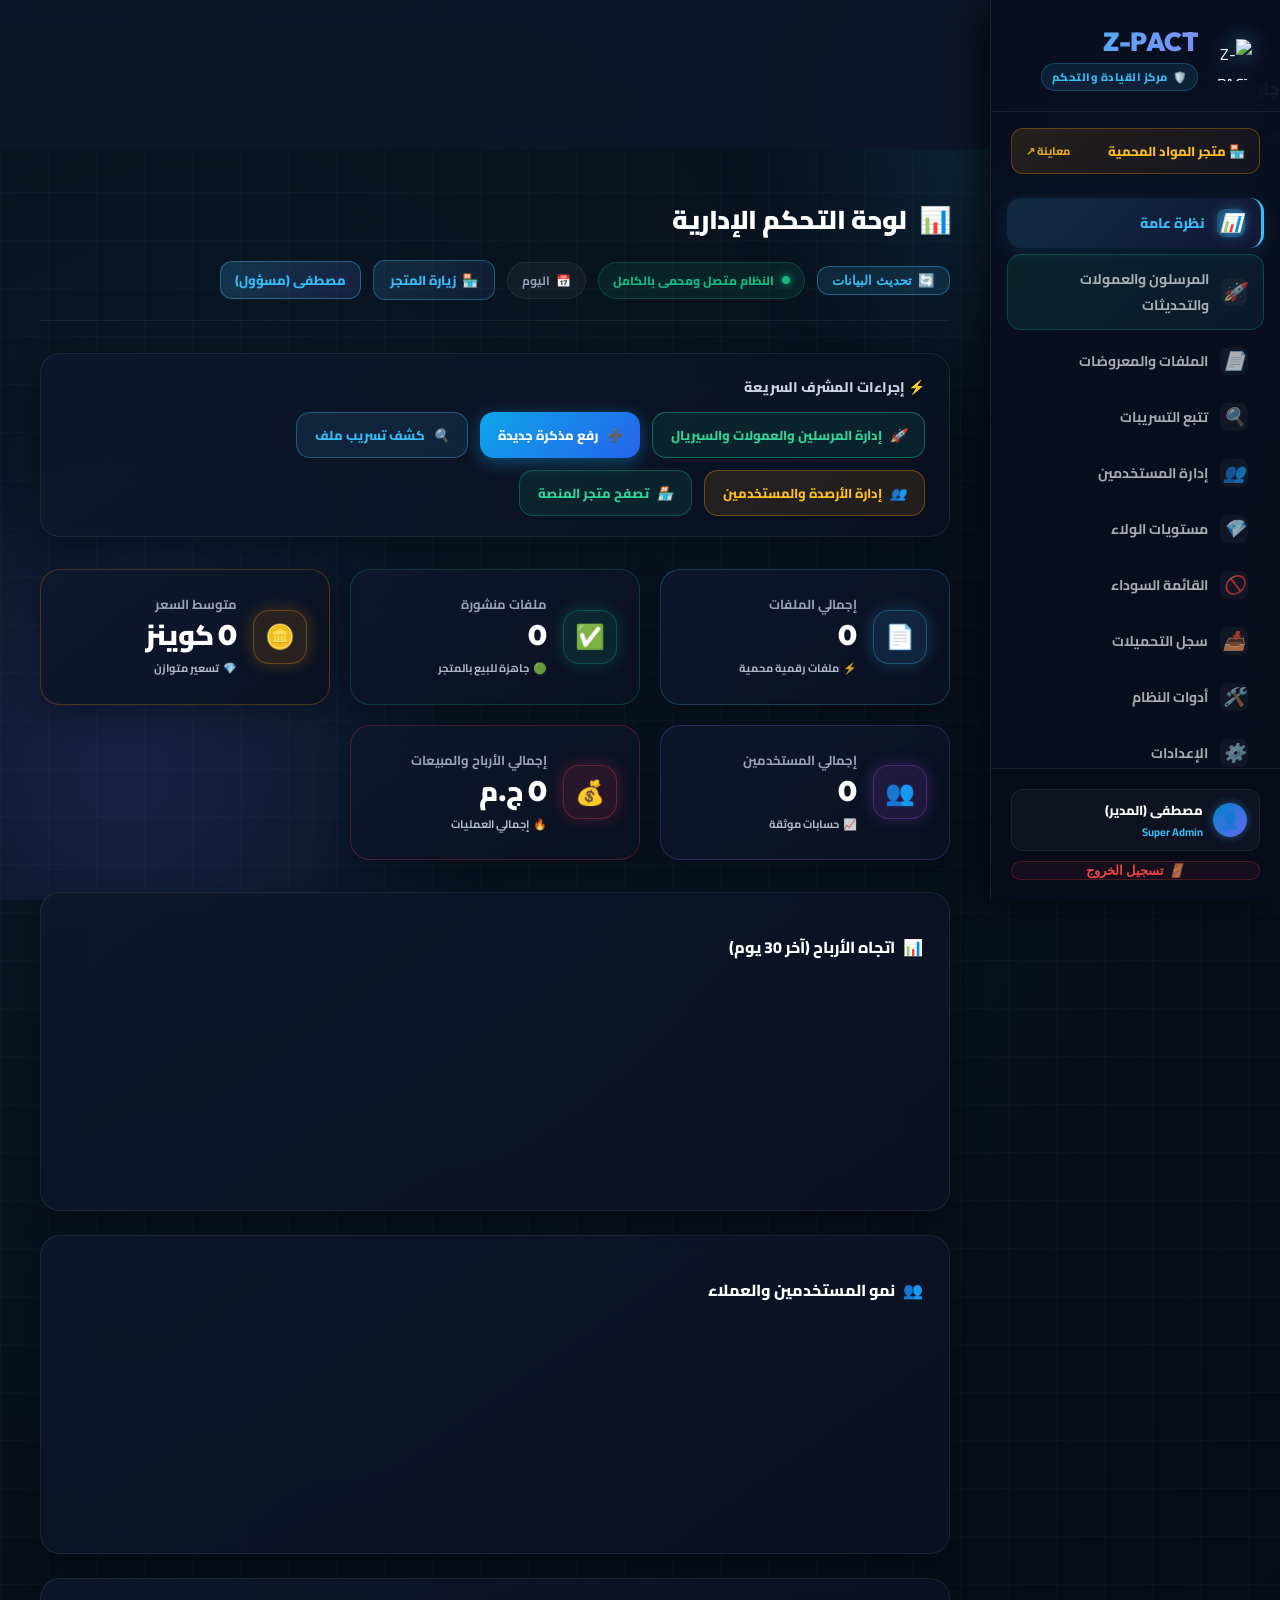
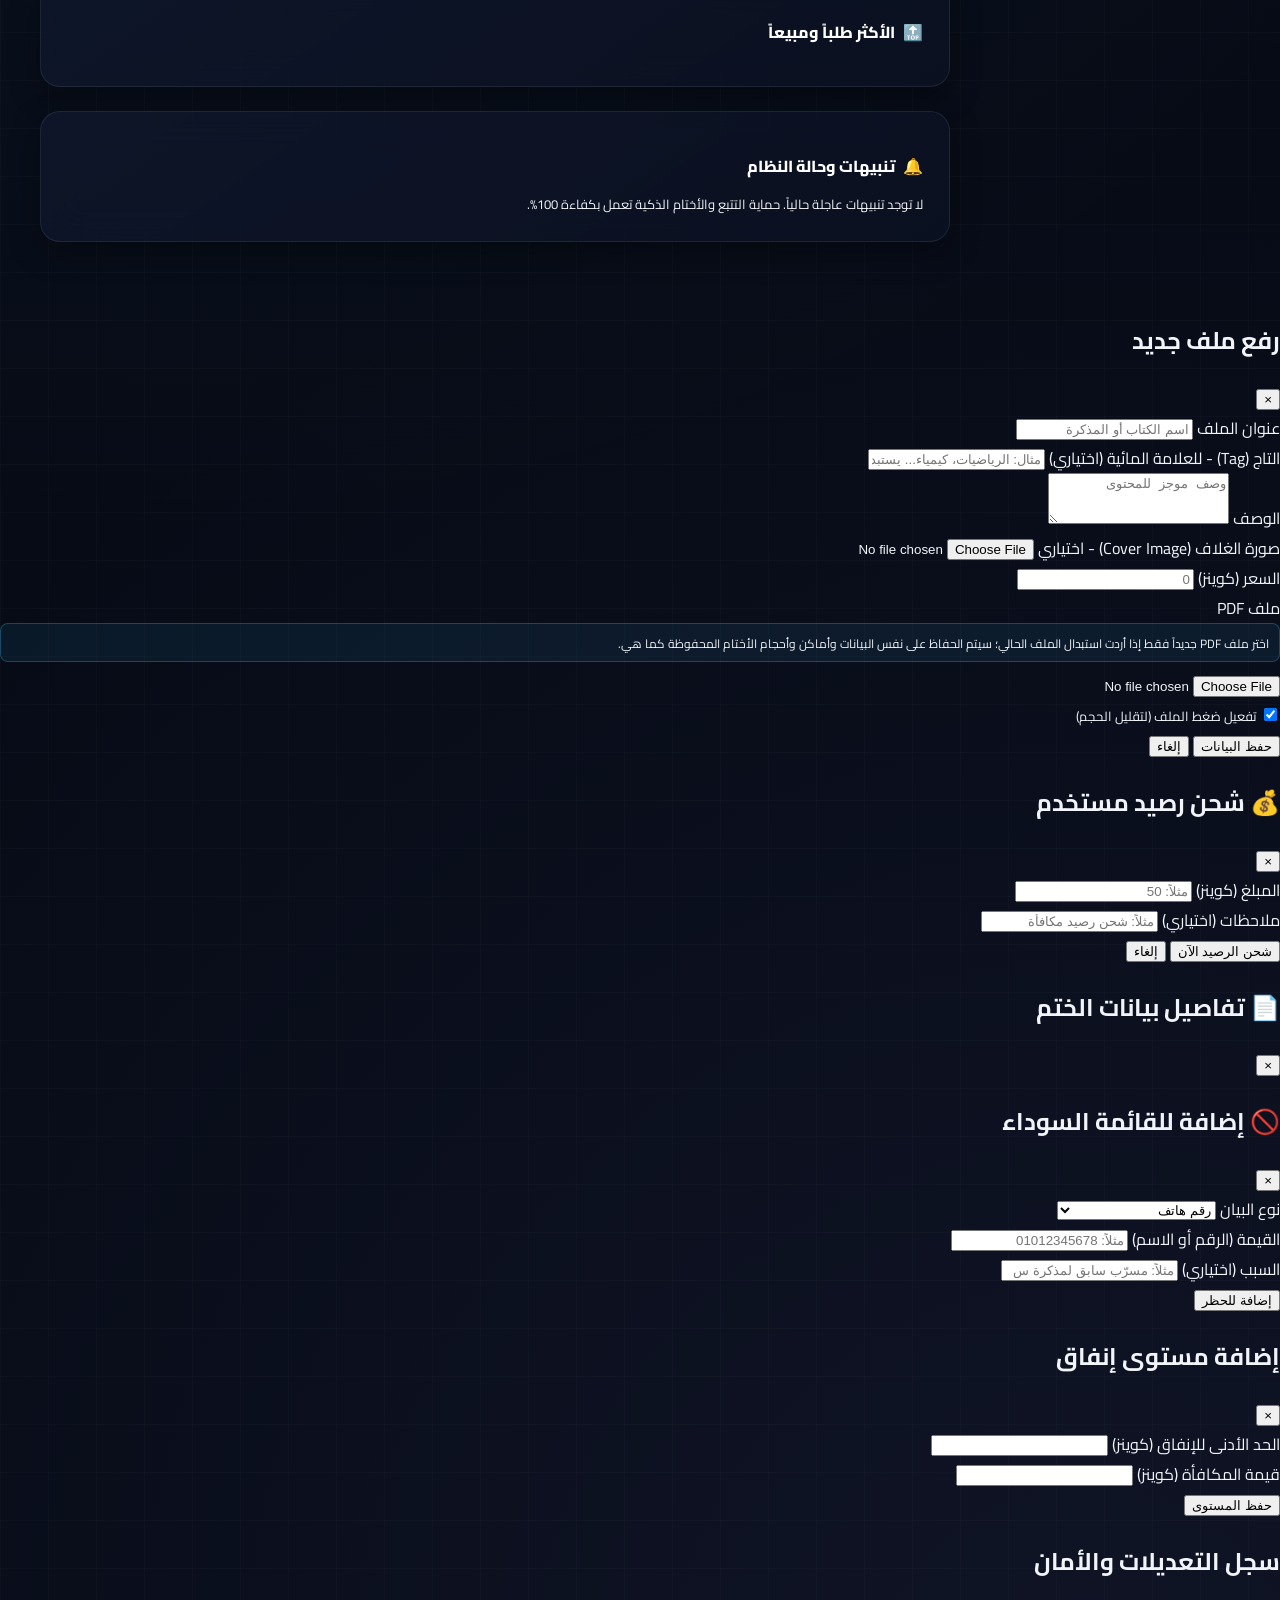
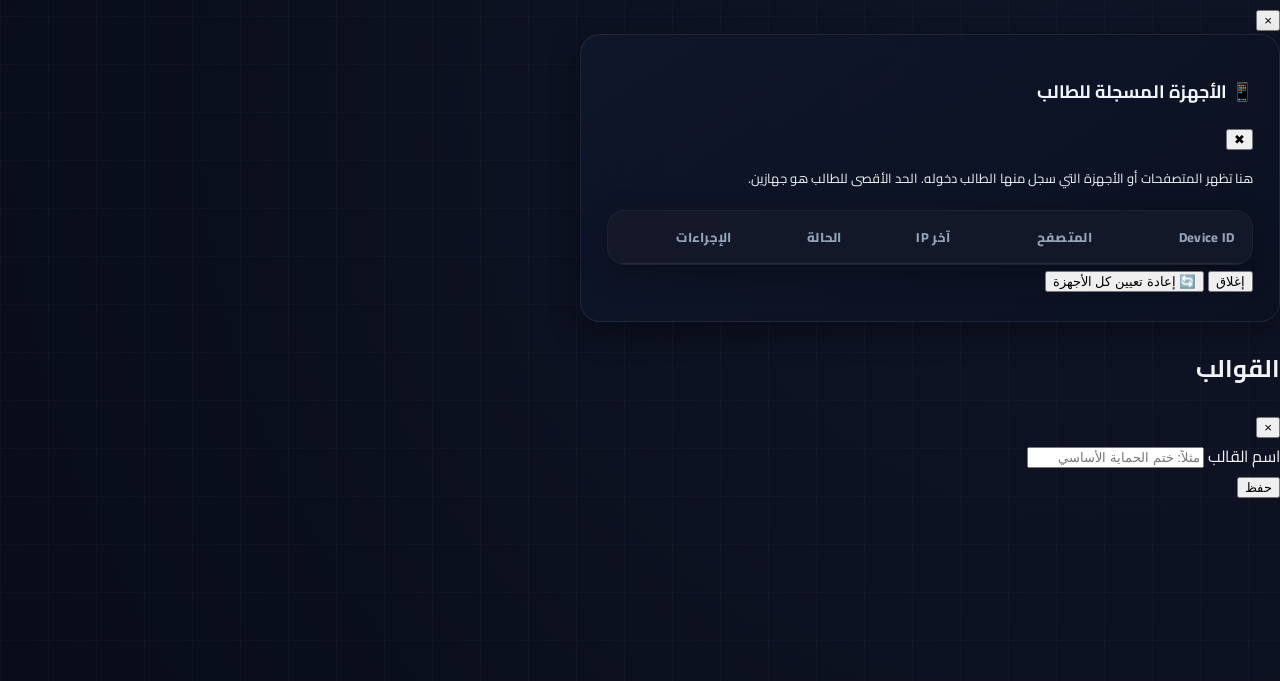
==== commit 44850f03: "feat: allow replacing material PDF while preserving metadata and stamp layouts" ====
--- a/Z-PACT-main/frontend/pages/admin.html
+++ b/Z-PACT-main/frontend/pages/admin.html
@@ -1972,7 +1972,11 @@
                     </div>
                 </div>
                 <div id="file-field" class="form-group">
-                    <label class="form-label">ملف PDF</label>
+                    <label id="m-file-label" class="form-label">ملف PDF</label>
+                    <div id="m-file-edit-hint" class="hidden" style="margin-bottom: 8px; padding: 8px 10px; border-radius: 8px; background: rgba(56,189,248,0.08); border: 1px solid rgba(56,189,248,0.28); font-size: 12px; line-height: 1.6; color: var(--text-secondary);">
+                        <div id="m-current-file-info" style="font-weight: 600; color: var(--text-primary); margin-bottom: 2px;"></div>
+                        <div>اختر ملف PDF جديداً فقط إذا أردت استبدال الملف الحالي؛ سيتم الحفاظ على نفس البيانات وأماكن وأحجام الأختام المحفوظة كما هي.</div>
+                    </div>
                     <input type="file" id="m-file" class="form-input" accept="application/pdf">
                 </div>
                 <div class="form-group flex gap-2">
@@ -2727,6 +2731,10 @@
             document.getElementById("m-modal-title").textContent = "رفع ملف جديد";
             document.getElementById("material-form").reset();
             document.getElementById("m-id").value = "";
+            document.getElementById("m-file-label").textContent = "ملف PDF";
+            document.getElementById("m-file").value = "";
+            document.getElementById("m-file").required = true;
+            document.getElementById("m-file-edit-hint").classList.add("hidden");
             document.getElementById("file-field").classList.remove("hidden");
             document.getElementById("material-modal").classList.add("show");
         };
@@ -2742,7 +2750,14 @@
             document.getElementById("m-price").value = m.price;
             document.getElementById("m-price-coins").value = m.price_coins;
             document.getElementById("m-compress").checked = m.compression_enabled !== false;
-            document.getElementById("file-field").classList.add("hidden");
+            document.getElementById("m-file-label").textContent = "استبدال ملف PDF (اختياري)";
+            document.getElementById("m-file").value = "";
+            document.getElementById("m-file").required = false;
+            document.getElementById("m-current-file-info").textContent = m.total_pages
+                ? `الملف الحالي: ${m.total_pages} صفحة`
+                : "الملف الحالي محفوظ على السيرفر";
+            document.getElementById("m-file-edit-hint").classList.remove("hidden");
+            document.getElementById("file-field").classList.remove("hidden");
             document.getElementById("material-modal").classList.add("show");
         };
 
@@ -2771,32 +2786,40 @@
         window.handleMaterialSubmit = async (e) => {
             e.preventDefault();
             const id = document.getElementById("m-id").value;
+            const pdfFile = document.getElementById("m-file").files[0];
             const btn = document.getElementById("m-submit-btn");
             btn.classList.add("btn-loading");
 
             try {
+                const formData = new FormData();
+                formData.append("title", document.getElementById("m-title").value);
+                const tagVal = document.getElementById("m-tag").value;
                 if (id) {
-                    await materialsAPI.update(id, {
-                        title: document.getElementById("m-title").value,
-                        tag: document.getElementById("m-tag").value || null,
-                        description: document.getElementById("m-desc").value,
-                        price: document.getElementById("m-price").value,
-                        price_coins: document.getElementById("m-price-coins").value,
-                        compression_enabled: document.getElementById("m-compress").checked
-                    });
-                    showToast("تم تحديث البيانات بنجاح", "success");
+                    formData.append("tag", tagVal);
+                } else if (tagVal) {
+                    formData.append("tag", tagVal);
+                }
+                formData.append("description", document.getElementById("m-desc").value);
+                formData.append("price", document.getElementById("m-price").value);
+                formData.append("price_coins", document.getElementById("m-price-coins").value);
+                formData.append("compression_enabled", document.getElementById("m-compress").checked);
+
+                if (id) {
+                    if (pdfFile) {
+                        formData.append("pdf_file", pdfFile);
+                    }
+                    await materialsAPI.update(id, formData);
+                    showToast(
+                        pdfFile
+                            ? "تم تحديث البيانات واستبدال ملف الـ PDF مع الحفاظ على الأختام"
+                            : "تم تحديث البيانات بنجاح",
+                        "success"
+                    );
                 } else {
-                    const formData = new FormData();
-                    formData.append("title", document.getElementById("m-title").value);
-                    if (document.getElementById("m-tag").value) {
-                        formData.append("tag", document.getElementById("m-tag").value);
+                    if (!pdfFile) {
+                        throw new Error("يرجى اختيار ملف PDF أولاً");
                     }
-                    formData.append("description", document.getElementById("m-desc").value);
-                    formData.append("price", document.getElementById("m-price").value);
-                    formData.append("price_coins", document.getElementById("m-price-coins").value);
-                    formData.append("pdf_file", document.getElementById("m-file").files[0]);
-                    formData.append("compression_enabled", document.getElementById("m-compress").checked);
-
+                    formData.append("pdf_file", pdfFile);
                     await materialsAPI.upload(formData);
                     showToast("تم رفع الملف بنجاح", "success");
                 }
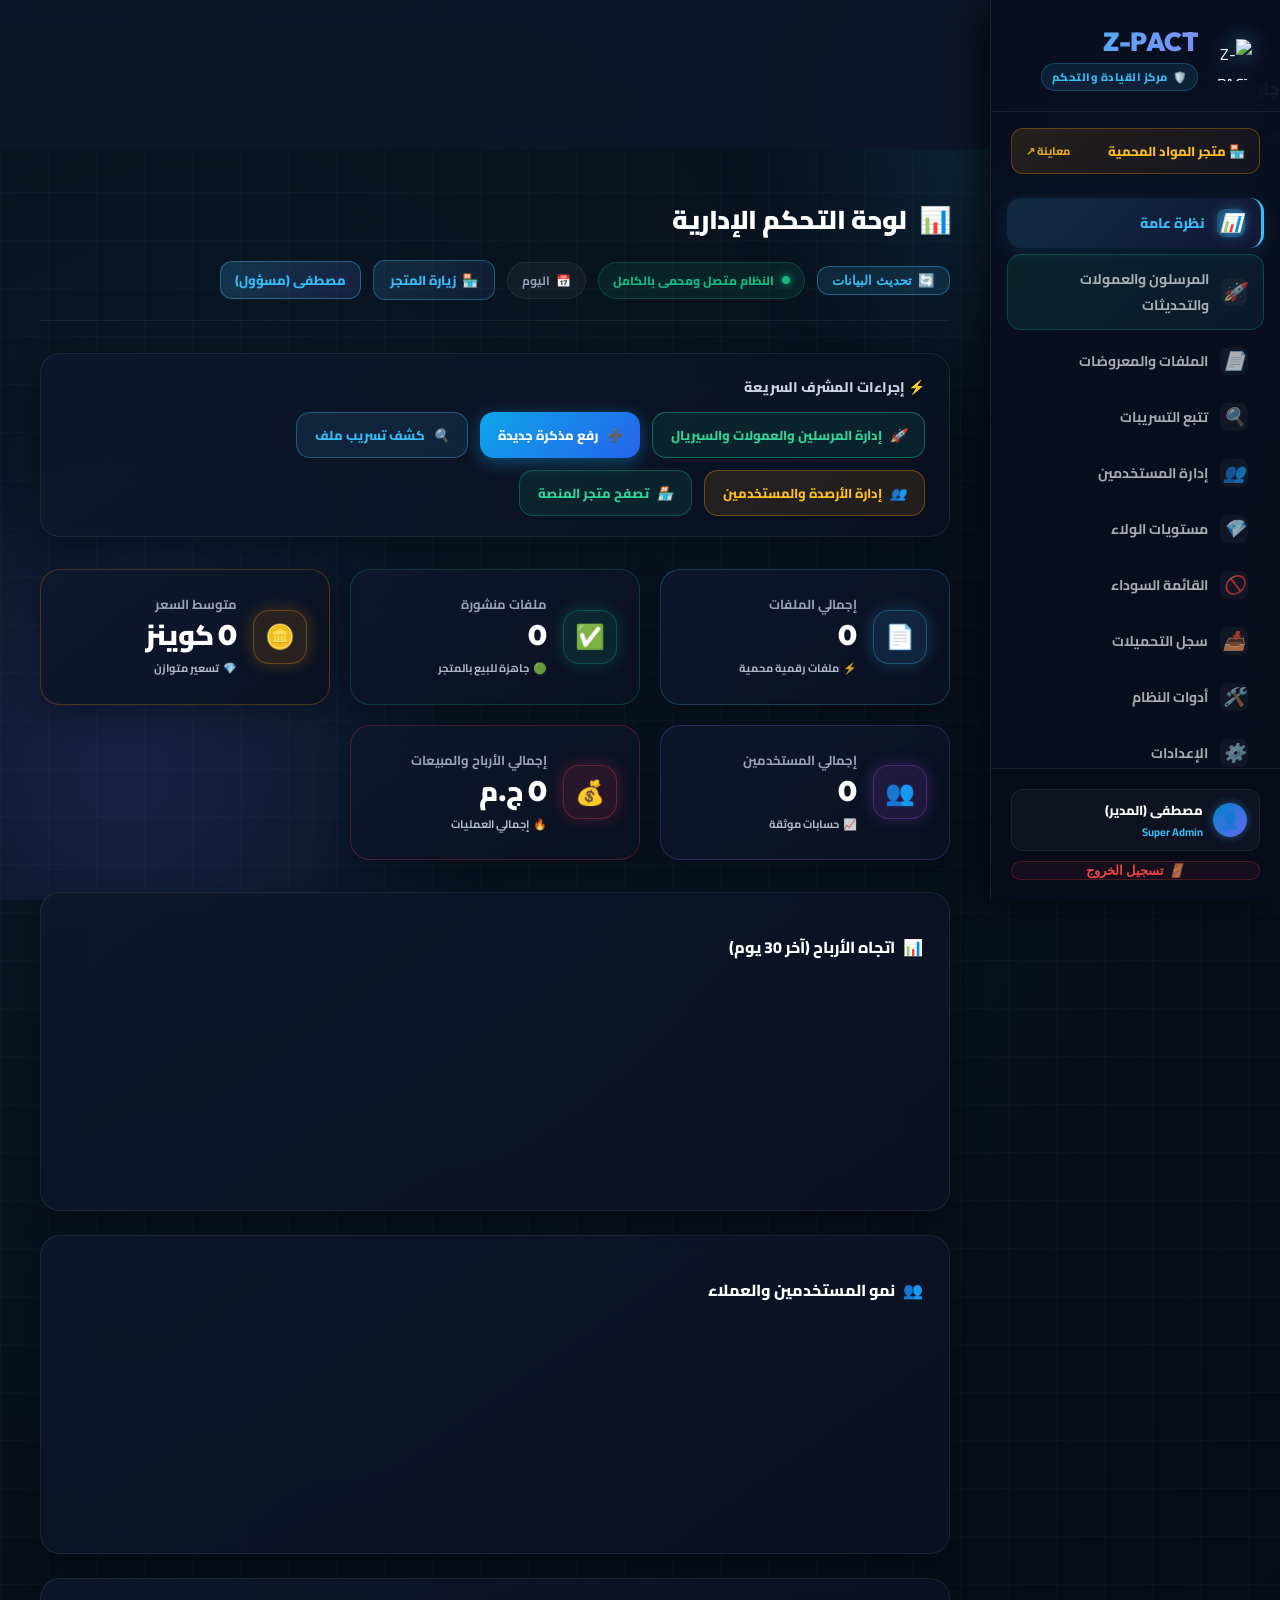
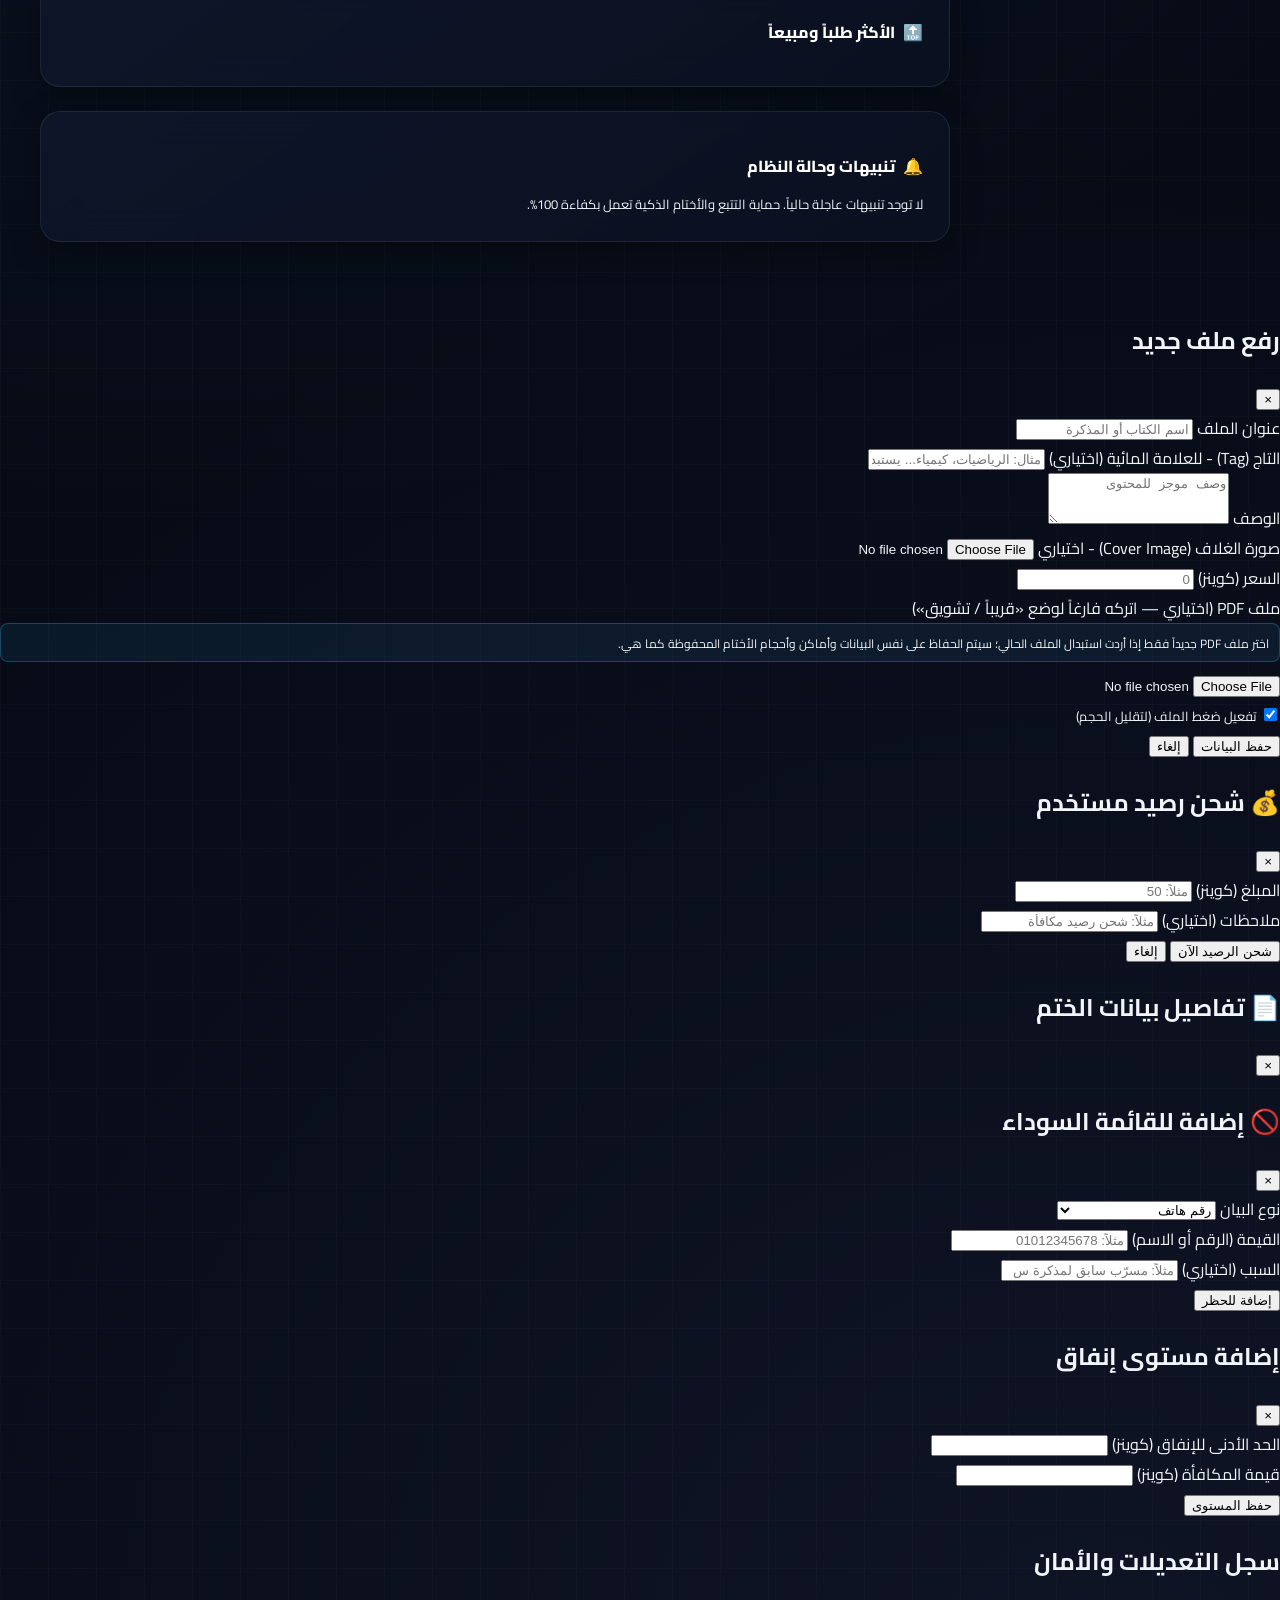
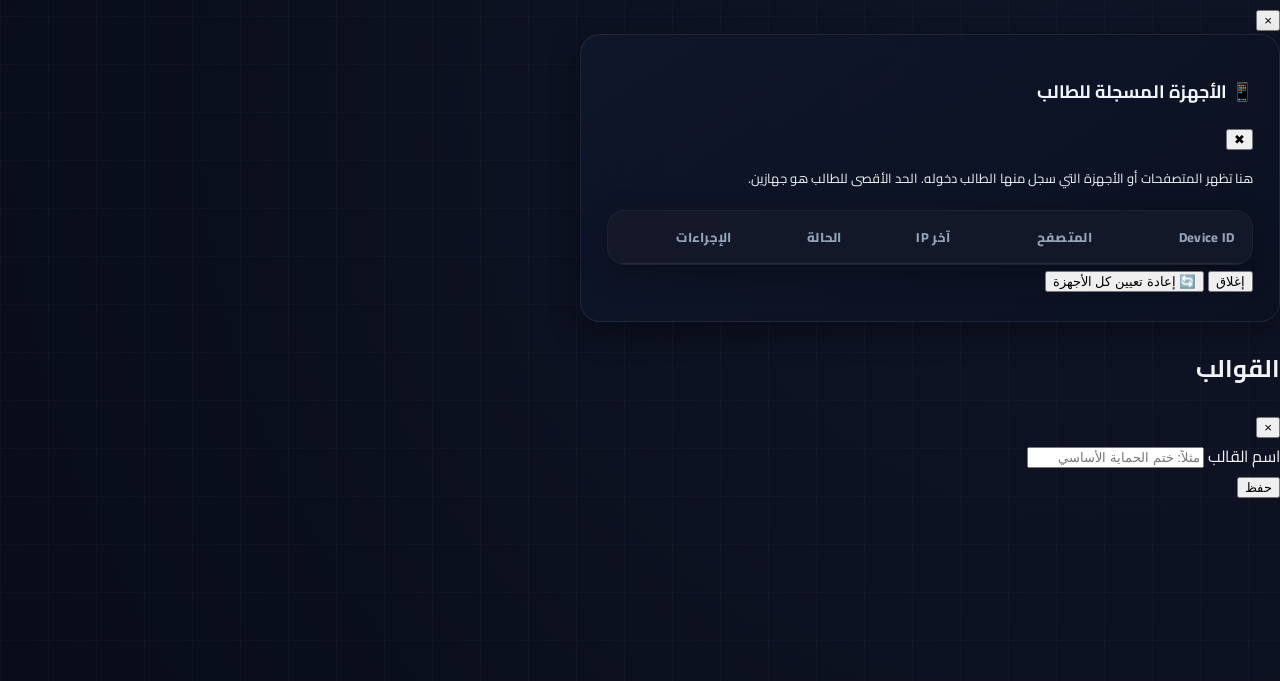
==== commit ad8e38c5: "feat: add upcoming teaser materials, layout-gated waitlist auto-release, persistent teacher roster r" ====
--- a/Z-PACT-main/frontend/pages/admin.html
+++ b/Z-PACT-main/frontend/pages/admin.html
@@ -1972,7 +1972,7 @@
                     </div>
                 </div>
                 <div id="file-field" class="form-group">
-                    <label id="m-file-label" class="form-label">ملف PDF</label>
+                    <label id="m-file-label" class="form-label">ملف PDF (اختياري — اتركه فارغاً لوضع «قريباً / تشويق»)</label>
                     <div id="m-file-edit-hint" class="hidden" style="margin-bottom: 8px; padding: 8px 10px; border-radius: 8px; background: rgba(56,189,248,0.08); border: 1px solid rgba(56,189,248,0.28); font-size: 12px; line-height: 1.6; color: var(--text-secondary);">
                         <div id="m-current-file-info" style="font-weight: 600; color: var(--text-primary); margin-bottom: 2px;"></div>
                         <div>اختر ملف PDF جديداً فقط إذا أردت استبدال الملف الحالي؛ سيتم الحفاظ على نفس البيانات وأماكن وأحجام الأختام المحفوظة كما هي.</div>
@@ -2692,10 +2692,10 @@
             <td>
               <div style="color:#f59e0b; font-weight:700"><img src='/frontend/assets/zpact_coin.png' class='coin-icon' alt='Z'> ${m.price_coins}</div>
             </td>
-            <td>${m.total_pages || "—"}</td>
+            <td>${(m.is_coming_soon || m.has_pdf === false) ? '<span style="color:#fbbf24;font-weight:700">⏳ قريباً</span>' : (m.total_pages || "—")}</td>
             <td>
-              <span class="badge ${m.is_published ? 'badge-success' : 'badge-muted'}">
-                ${m.is_published ? 'منشور' : 'مسودة'}
+              <span class="badge ${(m.is_coming_soon || m.has_pdf === false) ? 'badge-warning' : (m.is_published ? 'badge-success' : 'badge-muted')}" style="${(m.is_coming_soon || m.has_pdf === false) ? 'background:rgba(245,158,11,0.16);color:#fcd34d;border:1px solid rgba(245,158,11,0.35);' : ''}">
+                ${(m.is_coming_soon || m.has_pdf === false) ? '⏳ قريباً (تشويق)' : (!m.layout_confirmed ? (m.is_published ? 'منشور • بانتظار الأختام' : 'مسودة • بانتظار الأختام') : (m.is_published ? 'منشور' : 'مسودة'))}
               </span>
             </td>
             <td>
@@ -2728,12 +2728,12 @@
         }
 
         window.openUploadModal = () => {
-            document.getElementById("m-modal-title").textContent = "رفع ملف جديد";
+            document.getElementById("m-modal-title").textContent = "رفع ملف أو إضافة تشويق (قريباً)";
             document.getElementById("material-form").reset();
             document.getElementById("m-id").value = "";
-            document.getElementById("m-file-label").textContent = "ملف PDF";
+            document.getElementById("m-file-label").textContent = "ملف PDF (اختياري — اتركه فارغاً لوضع «قريباً / تشويق»)";
             document.getElementById("m-file").value = "";
-            document.getElementById("m-file").required = true;
+            document.getElementById("m-file").required = false;
             document.getElementById("m-file-edit-hint").classList.add("hidden");
             document.getElementById("file-field").classList.remove("hidden");
             document.getElementById("material-modal").classList.add("show");
@@ -2750,12 +2750,14 @@
             document.getElementById("m-price").value = m.price;
             document.getElementById("m-price-coins").value = m.price_coins;
             document.getElementById("m-compress").checked = m.compression_enabled !== false;
-            document.getElementById("m-file-label").textContent = "استبدال ملف PDF (اختياري)";
+            document.getElementById("m-file-label").textContent = (m.is_coming_soon || m.has_pdf === false)
+                ? "رفع ملف الـ PDF للمذكرة (لتحويلها من قريباً إلى متاحة)"
+                : "استبدال ملف PDF (اختياري)";
             document.getElementById("m-file").value = "";
             document.getElementById("m-file").required = false;
-            document.getElementById("m-current-file-info").textContent = m.total_pages
-                ? `الملف الحالي: ${m.total_pages} صفحة`
-                : "الملف الحالي محفوظ على السيرفر";
+            document.getElementById("m-current-file-info").textContent = (m.is_coming_soon || m.has_pdf === false)
+                ? "الحالة الحالية: قريباً (تشويق) — لم يُرفع ملف PDF بعد"
+                : (m.total_pages ? `الملف الحالي: ${m.total_pages} صفحة` : "الملف الحالي محفوظ على السيرفر");
             document.getElementById("m-file-edit-hint").classList.remove("hidden");
             document.getElementById("file-field").classList.remove("hidden");
             document.getElementById("material-modal").classList.add("show");
@@ -2816,12 +2818,17 @@
                         "success"
                     );
                 } else {
-                    if (!pdfFile) {
-                        throw new Error("يرجى اختيار ملف PDF أولاً");
+                    if (pdfFile) {
+                        formData.append("pdf_file", pdfFile);
+                    } else {
+                        formData.append("is_coming_soon", "true");
+                        formData.append("is_published", "true");
                     }
-                    formData.append("pdf_file", pdfFile);
                     await materialsAPI.upload(formData);
-                    showToast("تم رفع الملف بنجاح", "success");
+                    showToast(
+                        pdfFile ? "تم رفع الملف بنجاح" : "⏳ تم إضافة المذكرة كـ (قريباً / تشويق) بنجاح",
+                        "success"
+                    );
                 }
                 closeModal('material-modal');
                 loadMaterials();
@@ -3894,6 +3901,11 @@
         
         let currentMaterialIdForLayout = null;
         window.openDesigner = (id) => {
+            const mat = (typeof materials !== "undefined" ? materials : []).find(x => x.id === id);
+            if (mat && (mat.is_coming_soon || mat.has_pdf === false)) {
+                showToast("⏳ يرجى رفع ملف الـ PDF أولاً عبر زر التعديل (✏️) قبل تحديد أماكن الأختام", "warning");
+                return;
+            }
             currentMaterialIdForLayout = id;
             document.getElementById('choose-layout-modal').style.display = 'flex';
         };
